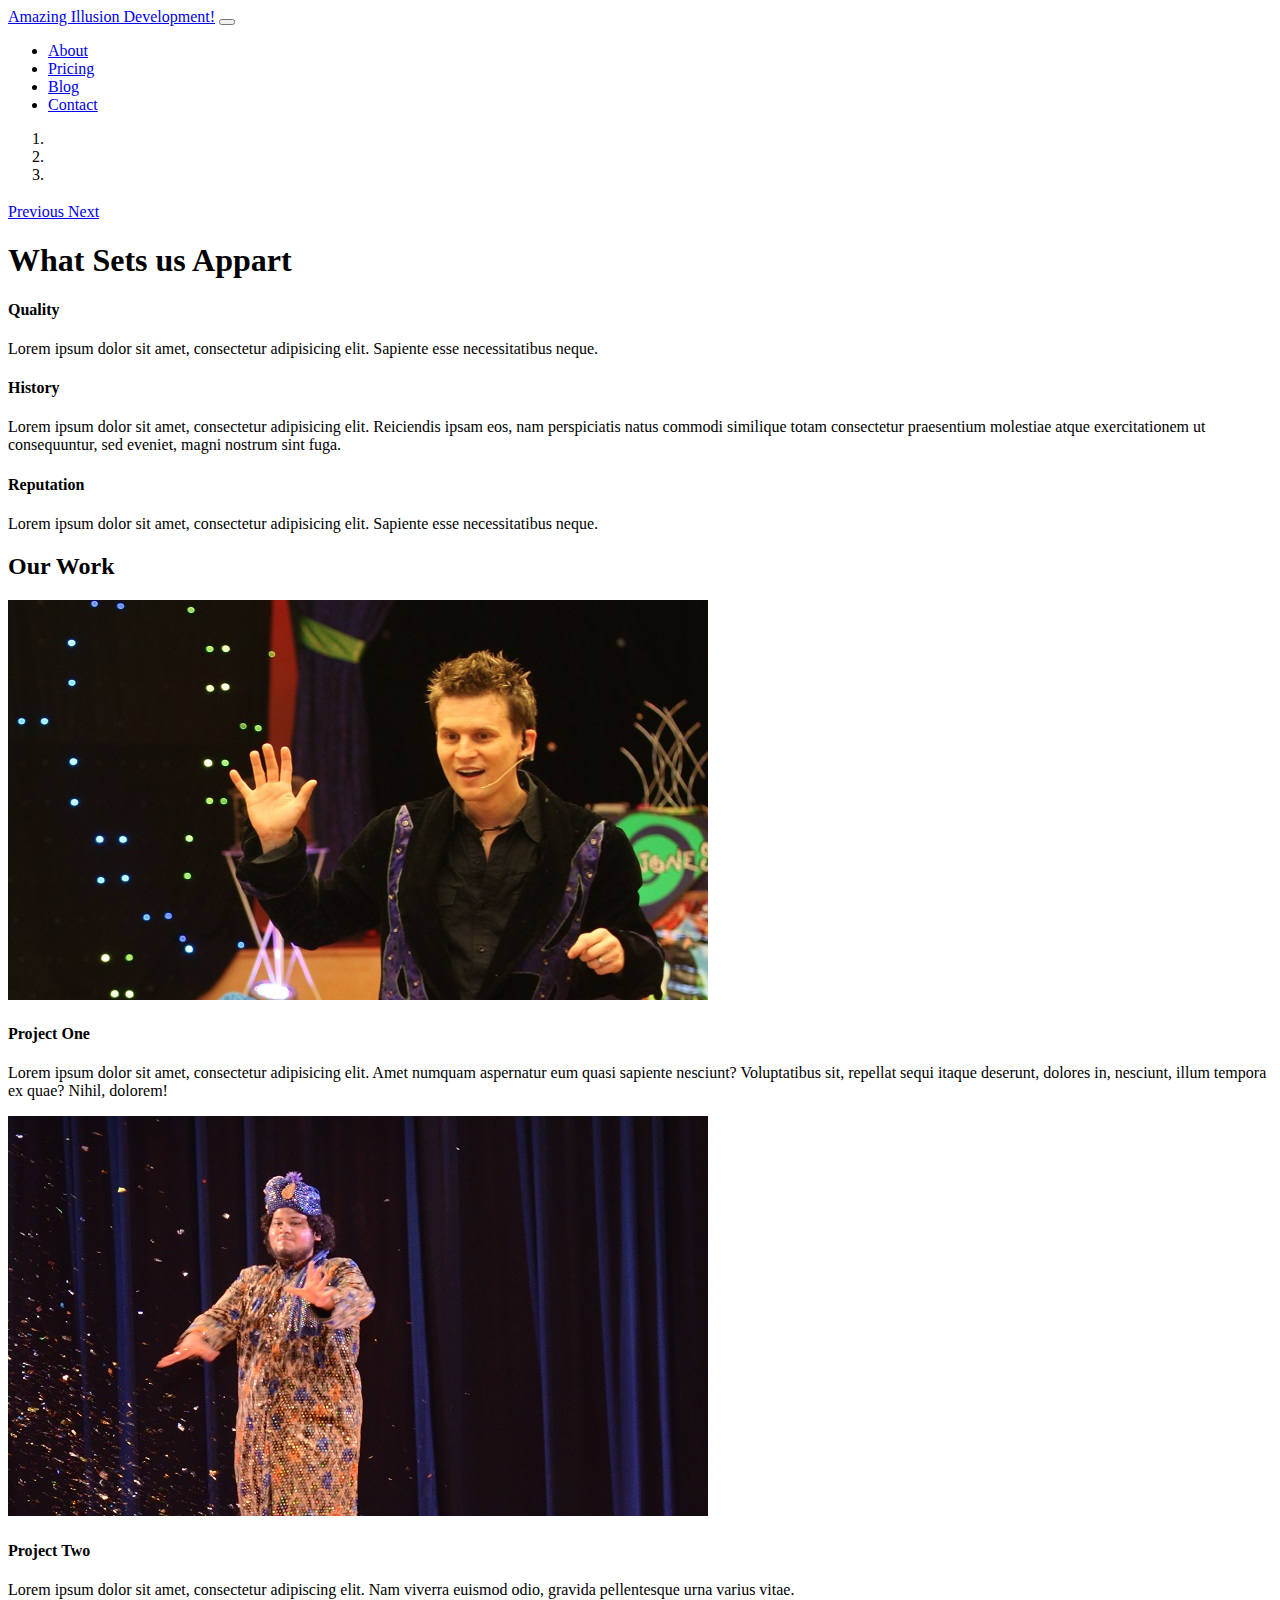
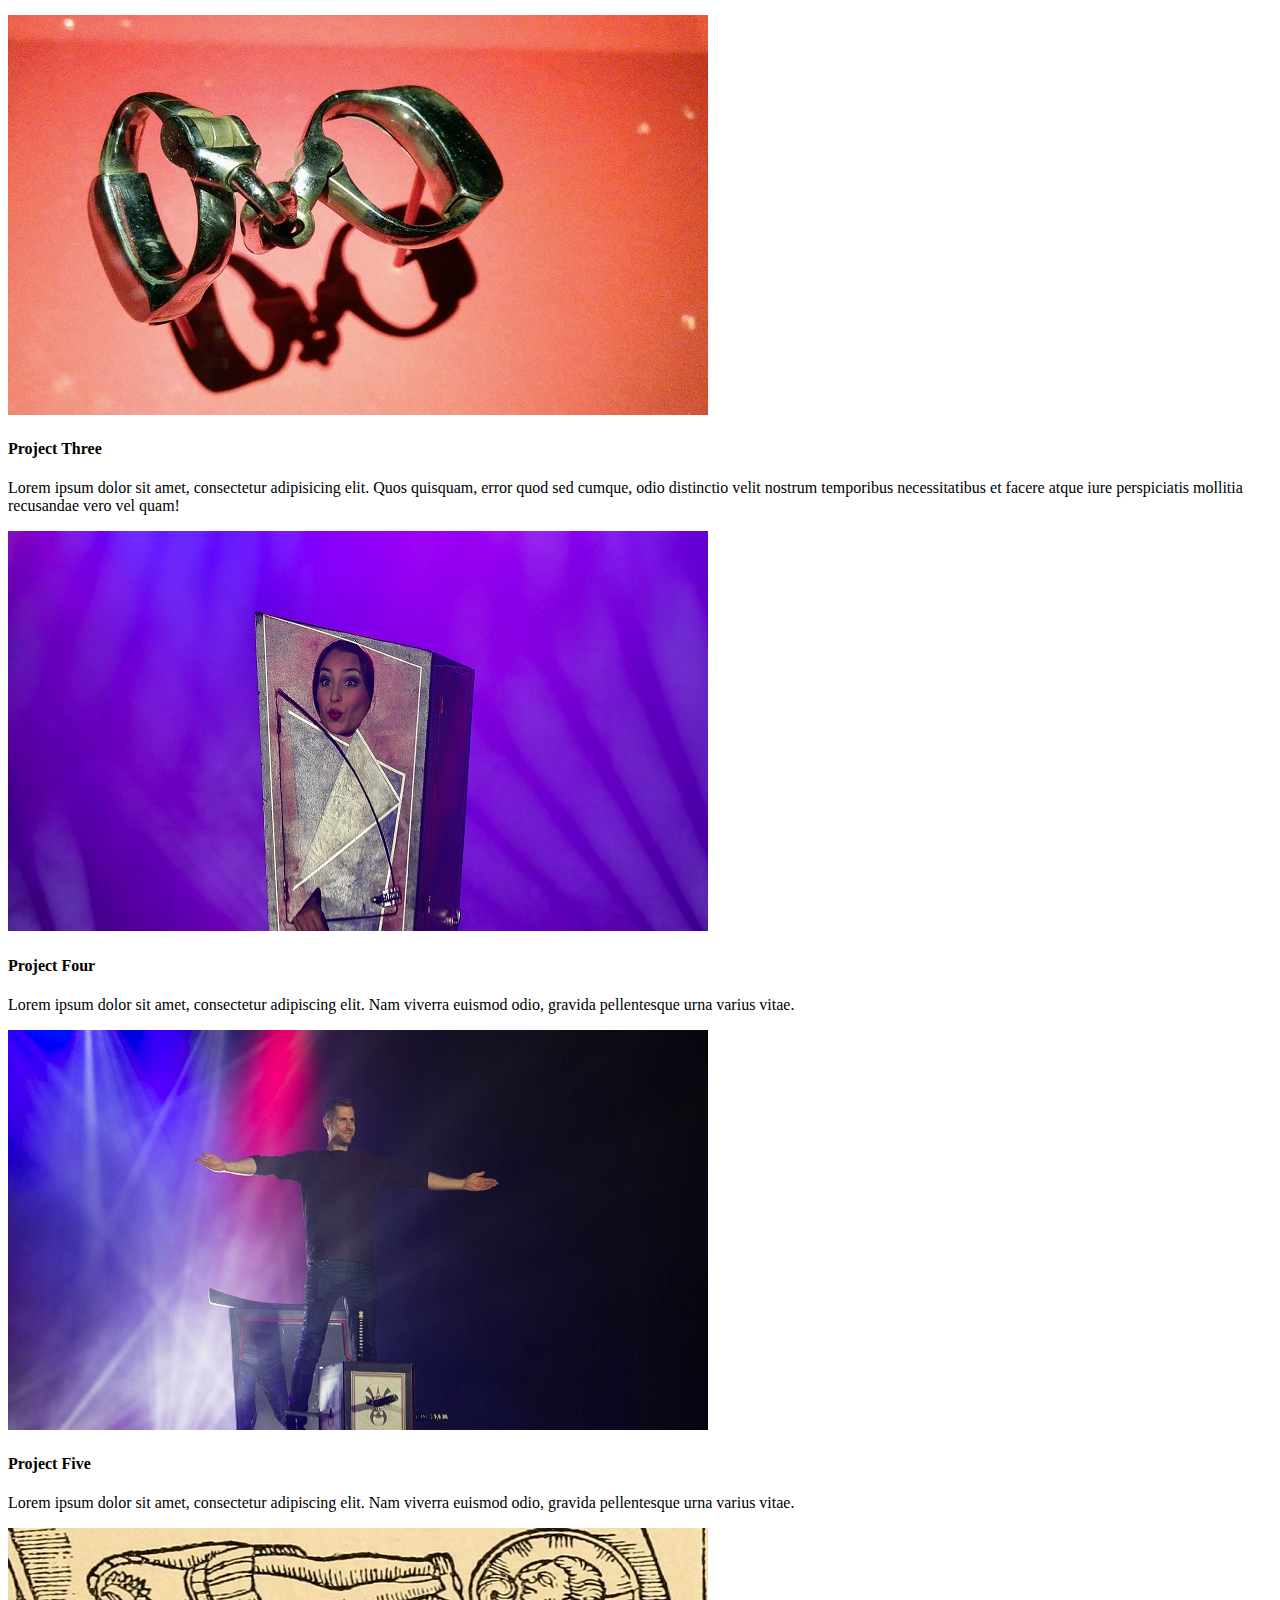
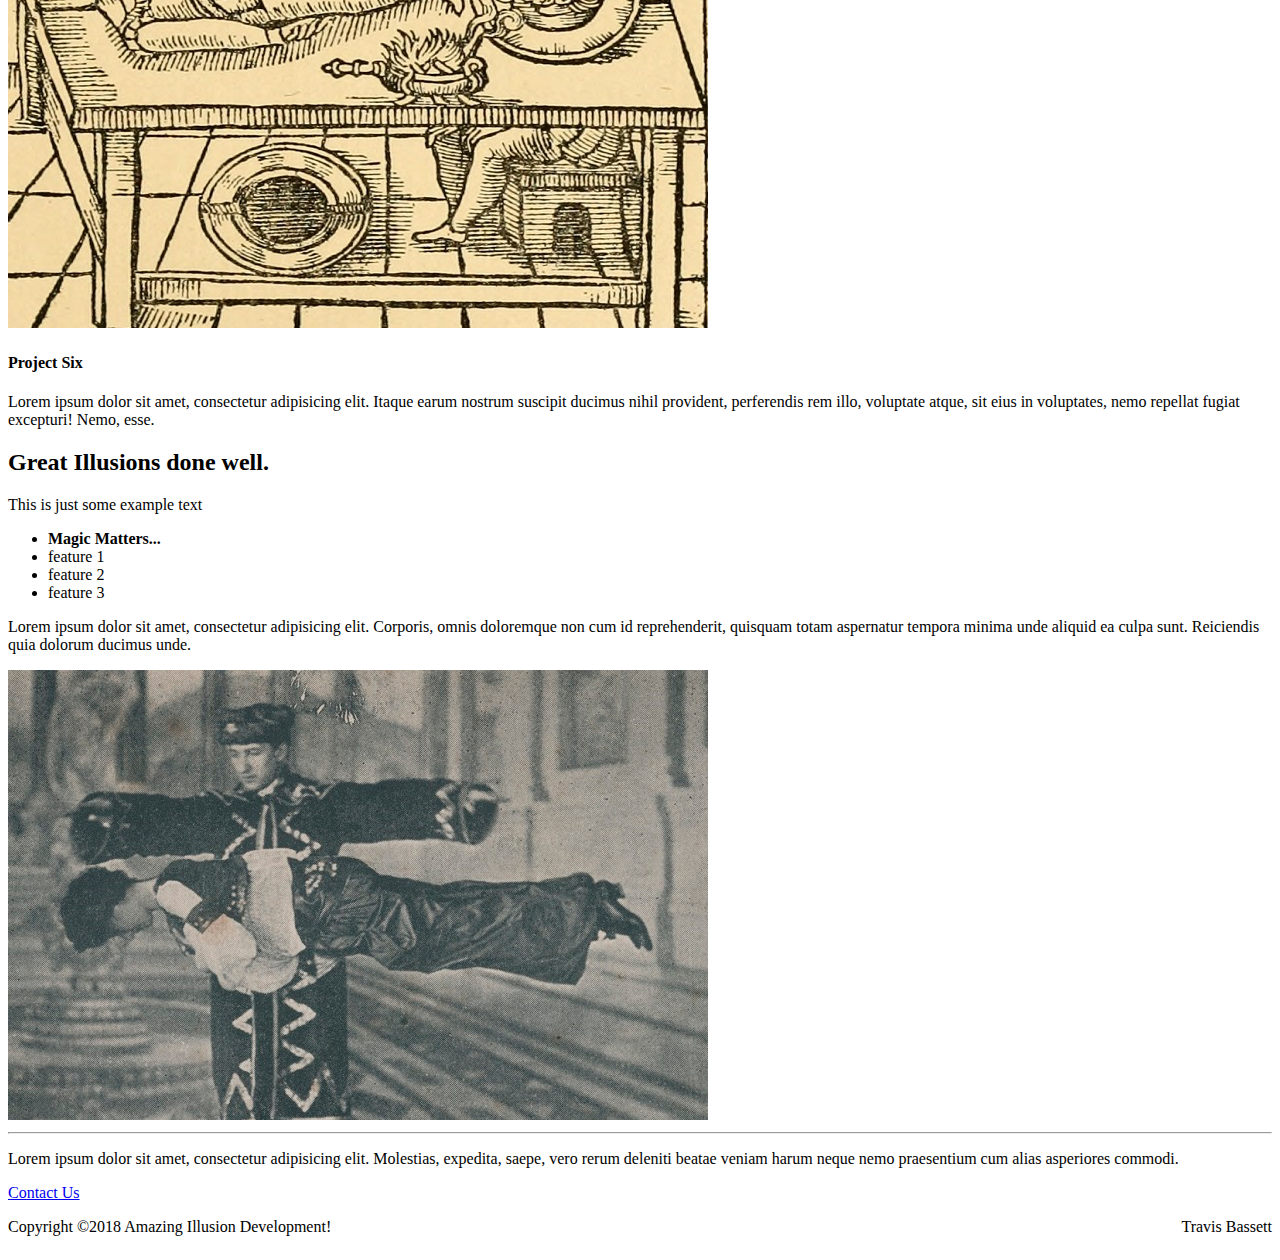
==== index.html @ fc73612c "corrected header name in about, building services.html" ====
<!DOCTYPE html>
<html lang="en">

<head>

  <meta charset="utf-8">
  <meta http-equiv="X-UA-Compatible" content="IE=edge">
  
  <meta name="viewport" content= "width=device-width, initial-scale=1, shrink-to-fit=no>

  <meta name="description" content="Amazing Illusion Development!">
  <meta name="author" content="Travis Bassett">

  <title>Amazing Illusion Development!</title>

<link rel="shortcut icon" href="favicon.ico" type="image/x-icon">
<link rel="icon" href="favicon.ico" type="image/x-icon">

  <!-- Bootstrap core CSS -->
  <link href="vendor/bootstrap/css/bootstrap.min.css" rel="stylesheet">

  <!-- Custom styles for this template -->
  <link href="css/modern-business.css" rel="stylesheet">
  <link href="css/style.css" rel="stylesheet">
</head>

<body>

  <!-- (1)Navigation -->
    
 <nav class="navbar fixed-top navbar-expand-lg navbar-dark bg-dark fixed-top">
      <div class="container">
        <a class="navbar-brand" href="index.html">Amazing Illusion Development!</a>
        <button class="navbar-toggler navbar-toggler-right" type="button" data-toggle="collapse" data-target="#navbarResponsive" aria-controls="navbarResponsive" aria-expanded="false" aria-label="Toggle navigation">
          <span class="navbar-toggler-icon"></span>
        </button>
        <div class="collapse navbar-collapse" id="navbarResponsive">
          <ul class="navbar-nav ml-auto">
            <li class="nav-item">
              <a class="nav-link" href="about.html">About</a>
            </li>
            <li class="nav-item">
              <a class="nav-link" href="services.html">Pricing</a>
            </li>
            <li class="nav-item">
              <a class="nav-link" href="blog-home-2.html">Blog</a>
            </li>
            <li class="nav-item">
              <a class="nav-link" href="contact.html">Contact</a>
            </li>
          </ul>
        </div>
      </div>
    </nav>

<!--end nav-->

  <header>
    <div id="carouselExampleIndicators" class="carousel slide" data-ride="carousel">
      <ol class="carousel-indicators">
        <li data-target="#carouselExampleIndicators" data-slide-to="0" class="active"></li>
        <li data-target="#carouselExampleIndicators" data-slide-to="1"></li>
        <li data-target="#carouselExampleIndicators" data-slide-to="2"></li>
      </ol>

      <!-- Wrapper for slides -->

      <div class="carousel-inner" role="listbox">
        <!-- Slide One -->
        <div class="carousel-item active" style="background-image: url('images/AdjustedFiles/homepage/carousel1.jpg')">
          <div class="carousel-caption d-none d-md-block">
            <h3></h3>
            <p></p>
          </div>
        </div>
        <!-- Slide Two -->
        <div class="carousel-item" style="background-image: url('images/AdjustedFiles/homepage/carousel2.jpg')">
          <div class="carousel-caption d-none d-md-block">
            <h3></h3>
            <p></p>
          </div>
        </div>
        <!-- Slide Three -->
        <div class="carousel-item" style="background-image: url('images/AdjustedFiles/homepage/carousel3.jpg')">
          <div class="carousel-caption d-none d-md-block">
            <h3></h3>
            <p></p>
          </div>
        </div>
      </div>
      <a class="carousel-control-prev" href="#carouselExampleIndicators" role="button" data-slide="prev">
        <span class="carousel-control-prev-icon" aria-hidden="true"></span>
        <span class="sr-only">Previous</span>
      </a>
      <a class="carousel-control-next" href="#carouselExampleIndicators" role="button" data-slide="next">
        <span class="carousel-control-next-icon" aria-hidden="true"></span>
        <span class="sr-only">Next</span>
      </a>
    </div>
  </header>

  <!-- Page Content -->
  <div class="container">
    <h1 class="my-4">What Sets us Appart</h1>

    <!-- Marketing Icons Section -->
    <div class="row">
      <div class="col-lg-4 mb-4">
        <div class="card h-100">
          <h4 class="card-header">Quality</h4>
          <div class="card-body">
            <p class="card-text">Lorem ipsum dolor sit amet, consectetur adipisicing elit. Sapiente esse necessitatibus neque.</p>
          </div>
        </div>
      </div>
      <div class="col-lg-4 mb-4">
        <div class="card h-100">
          <h4 class="card-header">History</h4>
          <div class="card-body">
            <p class="card-text">Lorem ipsum dolor sit amet, consectetur adipisicing elit. Reiciendis ipsam eos, nam perspiciatis natus commodi
              similique totam consectetur praesentium molestiae atque exercitationem ut consequuntur, sed eveniet, magni
              nostrum sint fuga.</p>
          </div>
        </div>
      </div>
      <div class="col-lg-4 mb-4">
        <div class="card h-100">
          <h4 class="card-header">Reputation</h4>
          <div class="card-body">
            <p class="card-text">Lorem ipsum dolor sit amet, consectetur adipisicing elit. Sapiente esse necessitatibus neque.</p>
          </div>
        </div>
      </div>
    </div>
    <!-- /.row -->


    <!-- Portfolio Section -->

    <h2>Our Work</h2>

    <div class="row">
      <div class="portfolio-item col-sm-6 col-md-4">
        <div class="card h-100">
          <a href="#">
            <img class="card-img-top" src="images/AdjustedFiles/homepage/p1.jpg" alt="">
          </a>
          <div class="card-body">
            <h4 class="card-title">
              <p>Project One</p>
            </h4>
            <p class="card-text">Lorem ipsum dolor sit amet, consectetur adipisicing elit. Amet numquam aspernatur eum quasi sapiente nesciunt?
              Voluptatibus sit, repellat sequi itaque deserunt, dolores in, nesciunt, illum tempora ex quae? Nihil, dolorem!</p>
          </div>
        </div>
      </div>
      <div class="portfolio-item col-sm-6 col-md-4">
        <div class="card h-100">
          <a href="#">
            <img class="card-img-top" src="images/AdjustedFiles/homepage/p2.jpg" alt="">
          </a>
          <div class="card-body">
            <h4 class="card-title">
              <p>Project Two</p>
            </h4>
            <p class="card-text">Lorem ipsum dolor sit amet, consectetur adipiscing elit. Nam viverra euismod odio, gravida pellentesque urna
              varius vitae.</p>
          </div>
        </div>
      </div>
      <div class="portfolio-item col-sm-6 col-md-4">
        <div class="card h-100">
          <a href="#">
            <img class="card-img-top" src="images/AdjustedFiles/homepage/p3.jpg" alt="">
          </a>
          <div class="card-body">
            <h4 class="card-title">
              <p>Project Three</p>
            </h4>
            <p class="card-text">Lorem ipsum dolor sit amet, consectetur adipisicing elit. Quos quisquam, error quod sed cumque, odio distinctio
              velit nostrum temporibus necessitatibus et facere atque iure perspiciatis mollitia recusandae vero vel quam!</p>
          </div>
        </div>
      </div>
      <div class="portfolio-item col-sm-6 col-md-4">
        <div class="card h-100">
          <a href="#">
            <img class="card-img-top" src="images/AdjustedFiles/homepage/p4.jpg" alt="">
          </a>
          <div class="card-body">
            <h4 class="card-title">
              <p>Project Four</p>
            </h4>
            <p class="card-text">Lorem ipsum dolor sit amet, consectetur adipiscing elit. Nam viverra euismod odio, gravida pellentesque urna
              varius vitae.</p>
          </div>
        </div>
      </div>
      <div class="portfolio-item col-sm-6 col-md-4">
        <div class="card h-100">
          <a href="#">
            <img class="card-img-top" src="images/AdjustedFiles/homepage/p5.jpg" alt="">
          </a>
          <div class="card-body">
            <h4 class="card-title">
              <p>Project Five</p>
            </h4>
            <p class="card-text">Lorem ipsum dolor sit amet, consectetur adipiscing elit. Nam viverra euismod odio, gravida pellentesque urna
              varius vitae.</p>
          </div>
        </div>
      </div>
      <div class="portfolio-item col-sm-6 col-md-4">
        <div class="card h-100">
          <a href="#">
            <img class="card-img-top" src="images/AdjustedFiles/homepage/p6.jpg" alt="">
          </a>
          <div class="card-body">
            <h4 class="card-title">
              <p>Project Six</p>
            </h4>
            <p class="card-text">Lorem ipsum dolor sit amet, consectetur adipisicing elit. Itaque earum nostrum suscipit ducimus nihil provident,
              perferendis rem illo, voluptate atque, sit eius in voluptates, nemo repellat fugiat excepturi! Nemo, esse.</p>
          </div>
        </div>
      </div>
    </div>
    <!-- /.row -->

    <!-- Features Section -->
    <div class="row">
      <div class="col-lg-6">
        <h2>Great Illusions done well.</h2>
        <p>This is just some example text</p>
        <ul>
          <li>
            <strong>Magic Matters...</strong>
          </li>
          <li>feature 1</li>
          <li>feature 2</li>
          <li>feature 3</li>
        </ul>
        <p>Lorem ipsum dolor sit amet, consectetur adipisicing elit. Corporis, omnis doloremque non cum id reprehenderit, quisquam
          totam aspernatur tempora minima unde aliquid ea culpa sunt. Reiciendis quia dolorum ducimus unde.
        </p>
      </div>
      <div class="col-lg-6">
        <img class="img-fluid rounded" src="images/AdjustedFiles/homepage/finalpic.jpg" alt="">
      </div>
    </div>
    <!-- /.row -->

    <hr>

    <!-- Call to Action Section -->
    <div class="row mb-4">
      <div class="col-md-8">
        <p>Lorem ipsum dolor sit amet, consectetur adipisicing elit. Molestias, expedita, saepe, vero rerum deleniti beatae
          veniam harum neque nemo praesentium cum alias asperiores commodi.</p>
      </div>
      <div class="col-md-4">
        <a class="btn btn-lg btn-secondary btn-block" href="contact.html">Contact Us</a>
      </div>
    </div>

  </div>
  <!-- /.container -->

  <!-- Footer -->
  <footer class="py-5 bg-dark">
    <!-- (4)TODO Put the footer on every page.
    -->
    <div class="container">
        <div class="footer-flex">
      <p class="footer-item-flex text-white">Copyright &copy2018 Amazing Illusion Development!</p>
      <p class="footer-item-flex text-white">Travis Bassett</p>
        </div>
    </div>
    <!-- /.container -->
  </footer>

  <!-- Bootstrap core JavaScript -->
  <script src="vendor/jquery/jquery.min.js"></script>
  <script src="vendor/bootstrap/js/bootstrap.bundle.min.js"></script>

</body>

</html>
---- css/style.css ----
/* Site Styles Go Here */

.footer-flex{
    display:flex;
    flex-direction:row;
    justify-content: space-between;
}

.footer-item-flex{
    flex: 0 1 auto;
    
}
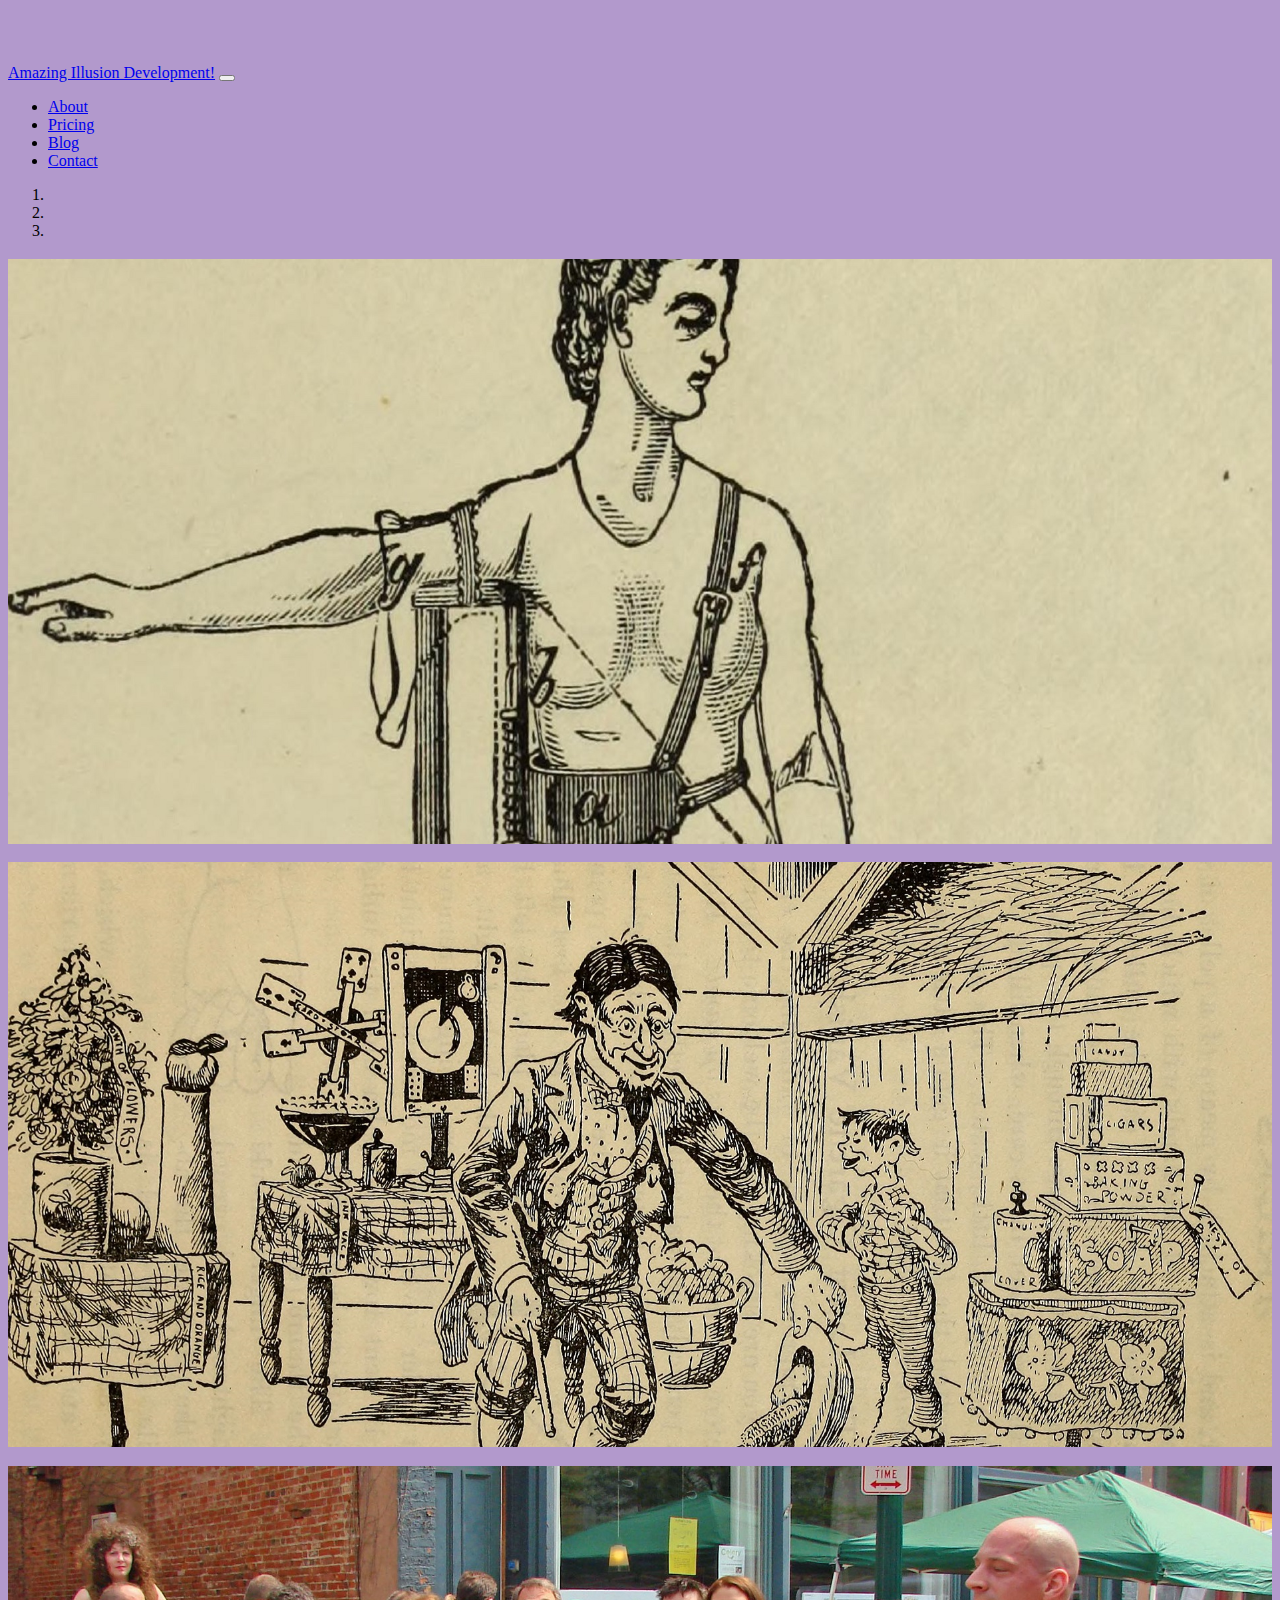
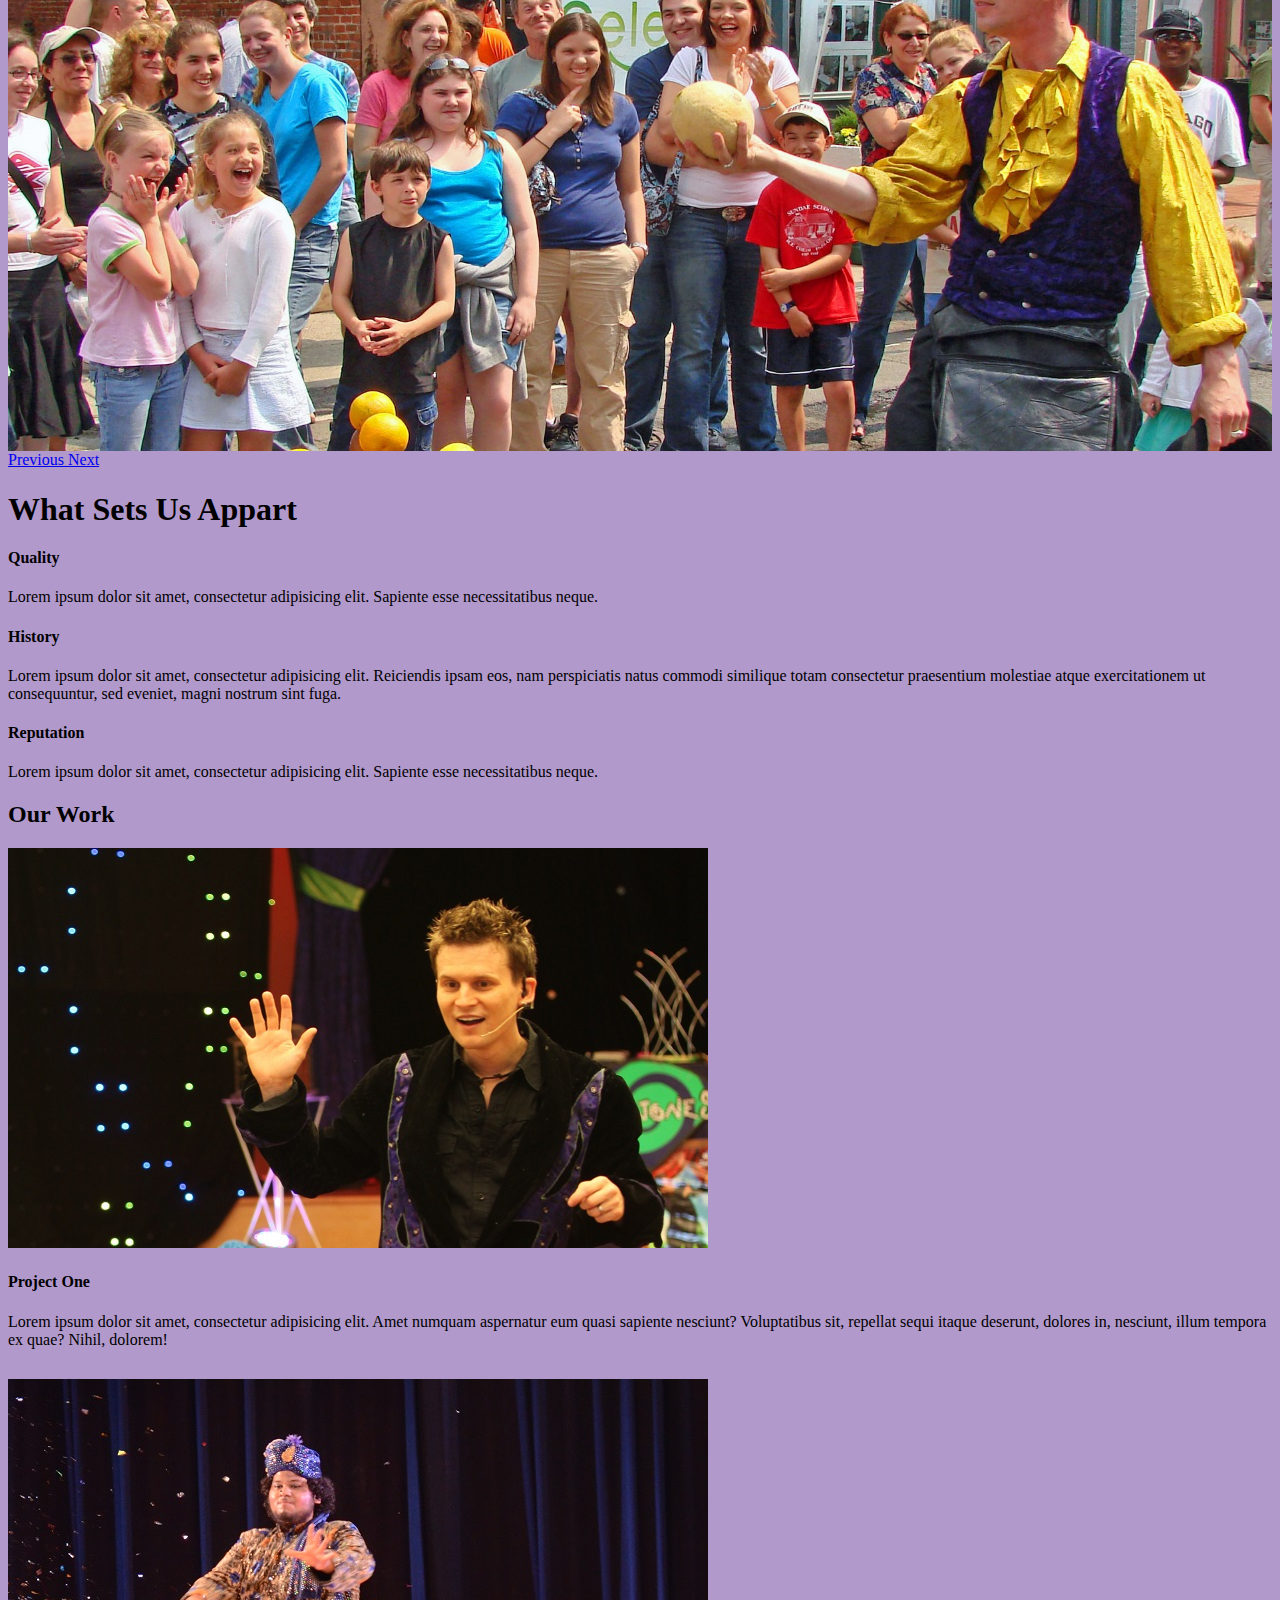
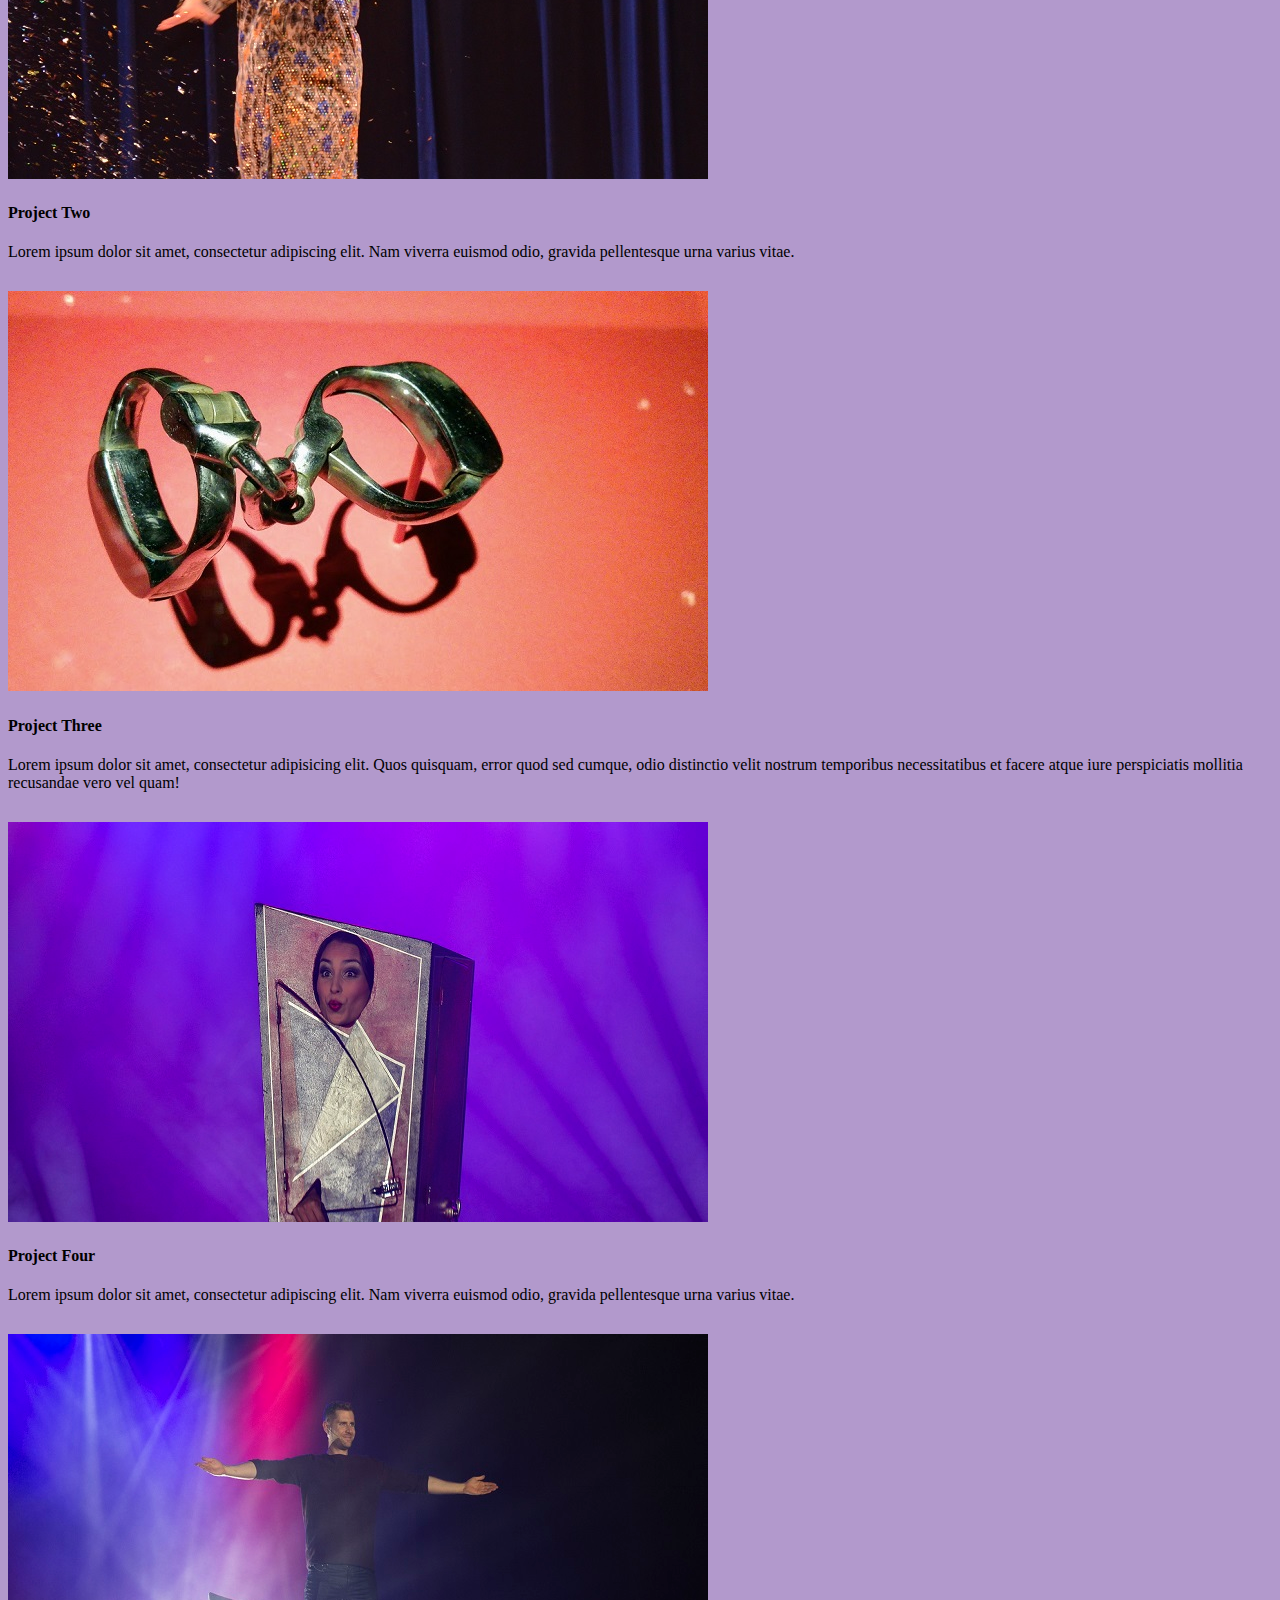
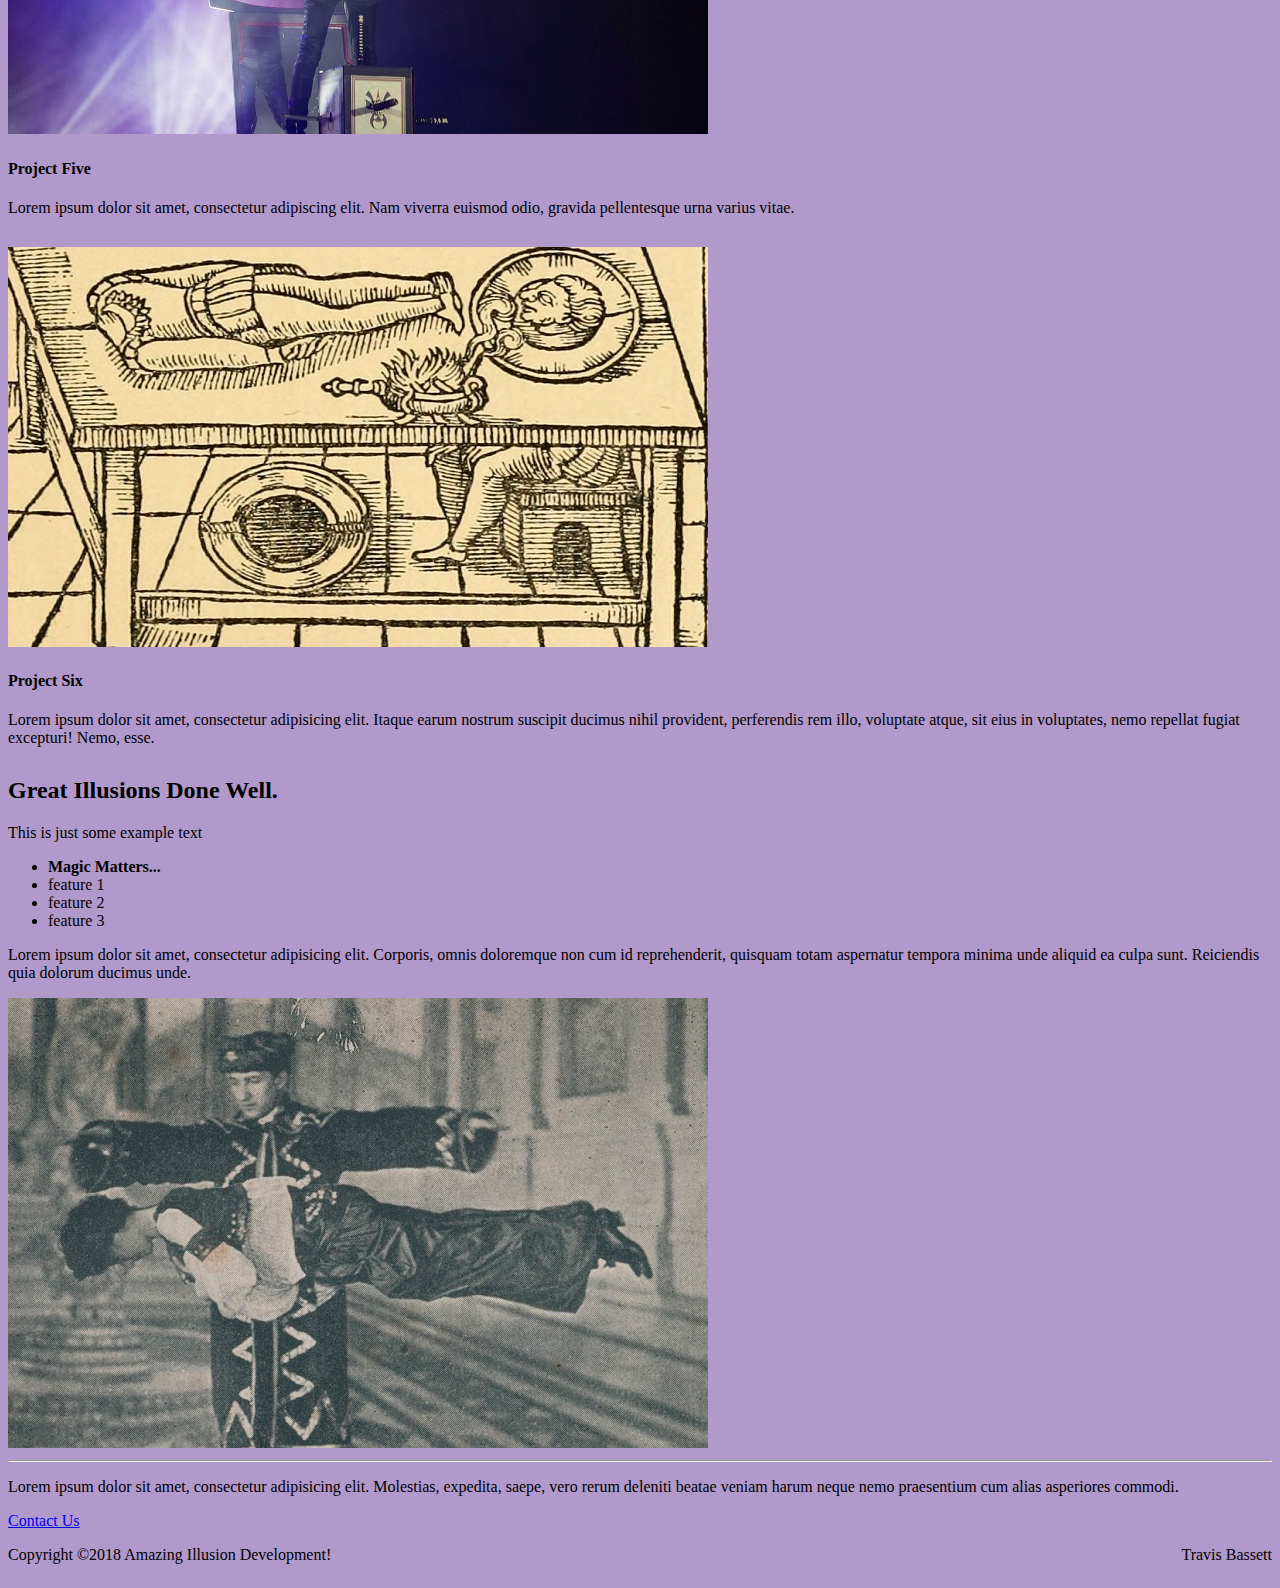
==== commit 6012a947: "cleaned up some text" ====
--- a/index.html
+++ b/index.html
@@ -101,7 +101,7 @@
 
   <!-- Page Content -->
   <div class="container">
-    <h1 class="my-4">What Sets us Appart</h1>
+    <h1 class="my-4">What Sets Us Appart</h1>
 
     <!-- Marketing Icons Section -->
     <div class="row">
@@ -230,7 +230,7 @@
     <!-- Features Section -->
     <div class="row">
       <div class="col-lg-6">
-        <h2>Great Illusions done well.</h2>
+        <h2>Great Illusions Done Well.</h2>
         <p>This is just some example text</p>
         <ul>
           <li>
--- a/css/modern-business.css
+++ b/css/modern-business.css
@@ -0,0 +1,29 @@
+/*!
+ * Start Bootstrap - Modern Business (https://startbootstrap.com/template-overviews/modern-business)
+ * Copyright 2013-2017 Start Bootstrap
+ * Licensed under MIT (https://github.com/BlackrockDigital/startbootstrap-logomodern-business-nav/blob/master/LICENSE)
+ */
+
+body {
+  padding-top: 54px;
+}
+
+@media (min-width: 992px) {
+  body {
+    padding-top: 56px;
+  }
+}
+
+.carousel-item {
+  height: 65vh;
+  min-height: 300px;
+  background: no-repeat center center scroll;
+  -webkit-background-size: cover;
+  -moz-background-size: cover;
+  -o-background-size: cover;
+  background-size: cover;
+}
+
+.portfolio-item {
+  margin-bottom: 30px;
+}--- a/css/style.css
+++ b/css/style.css
@@ -9,4 +9,8 @@
 .footer-item-flex{
     flex: 0 1 auto;
     
+}
+
+body{
+    background-color: rgba(178,153,204);
 }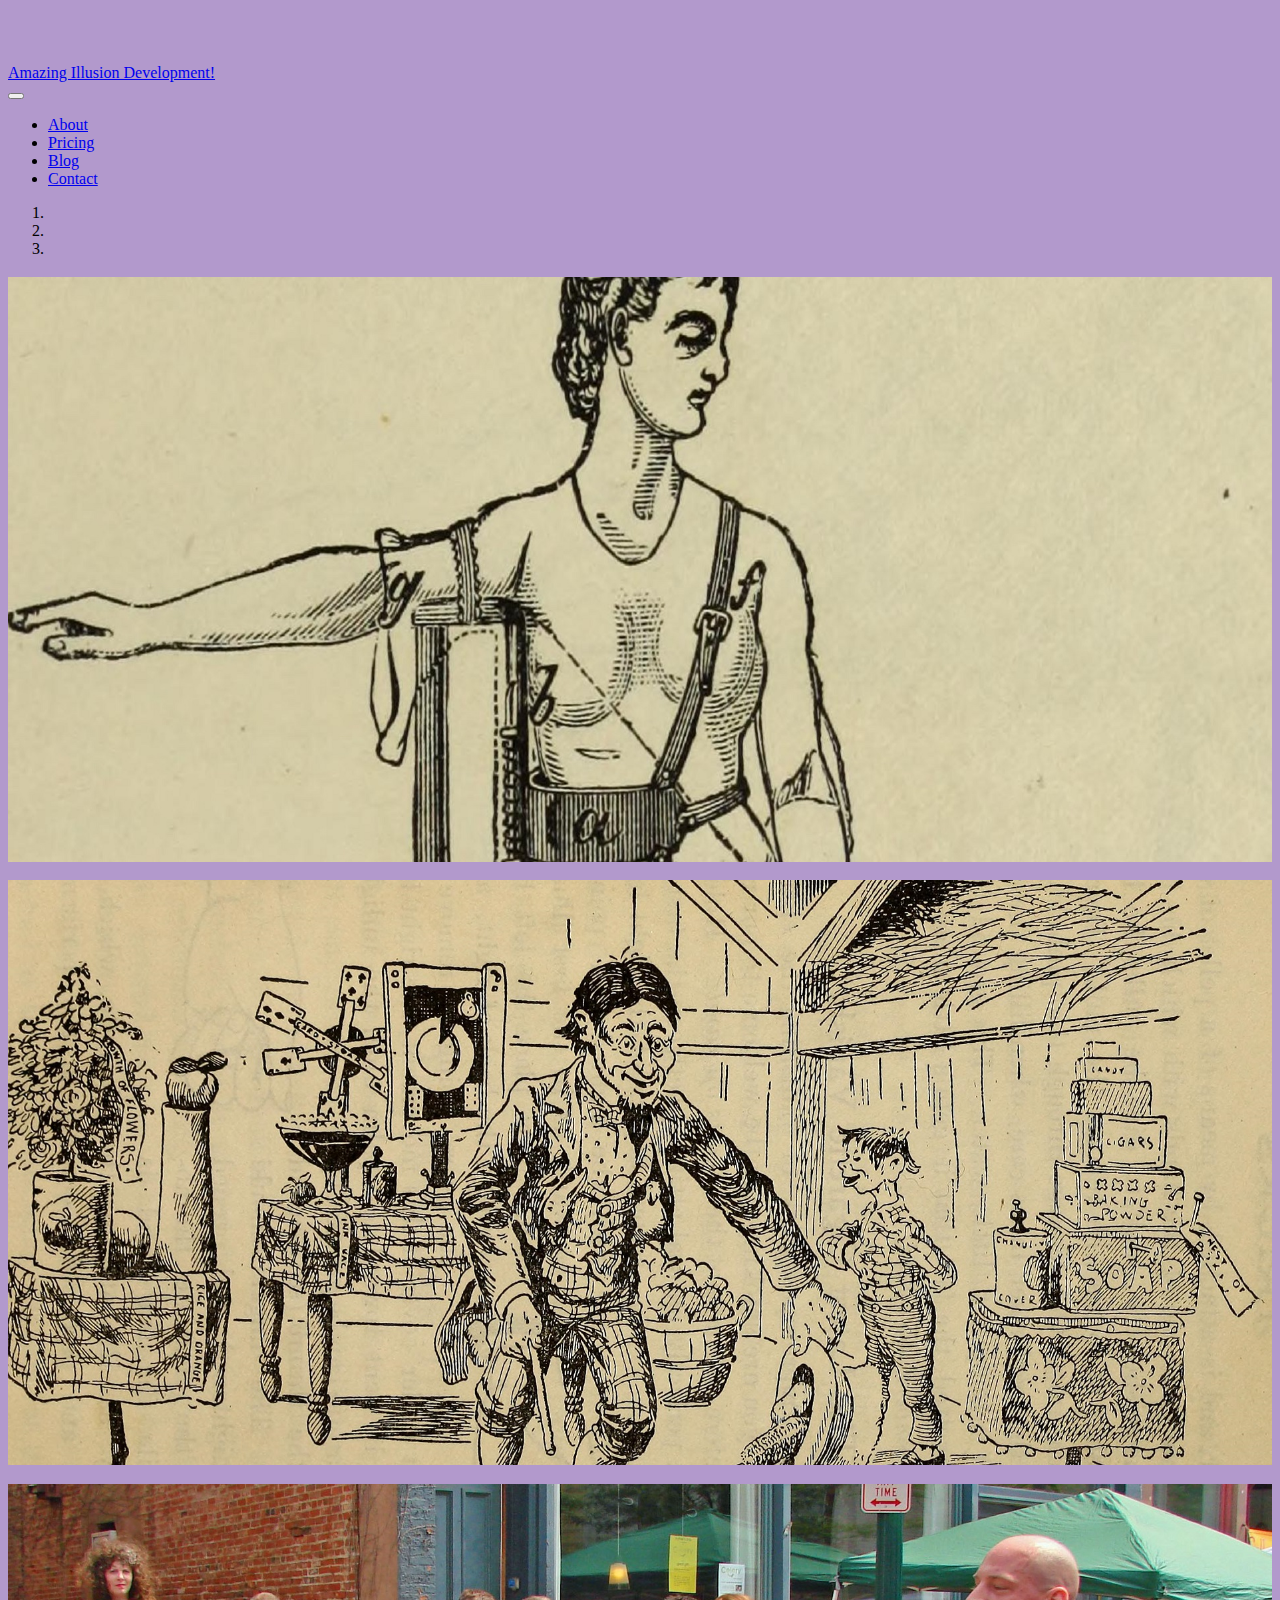
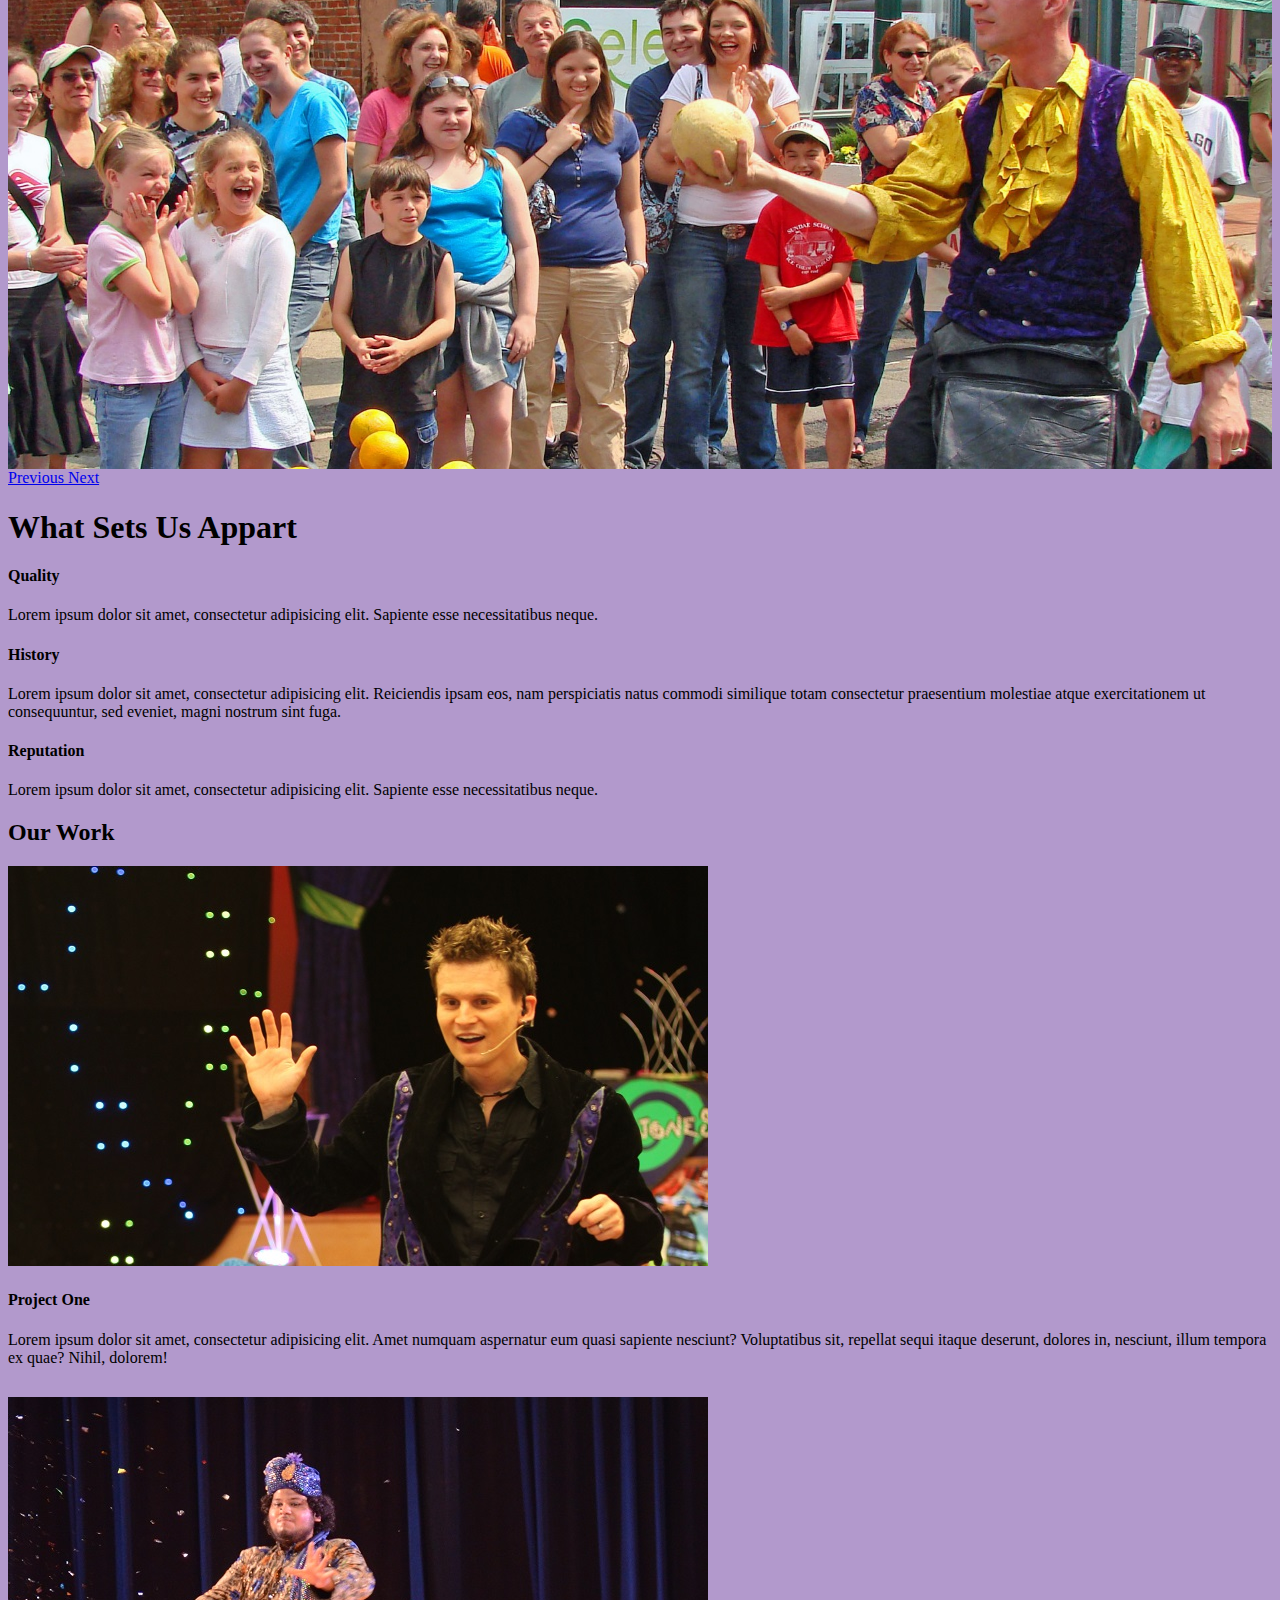
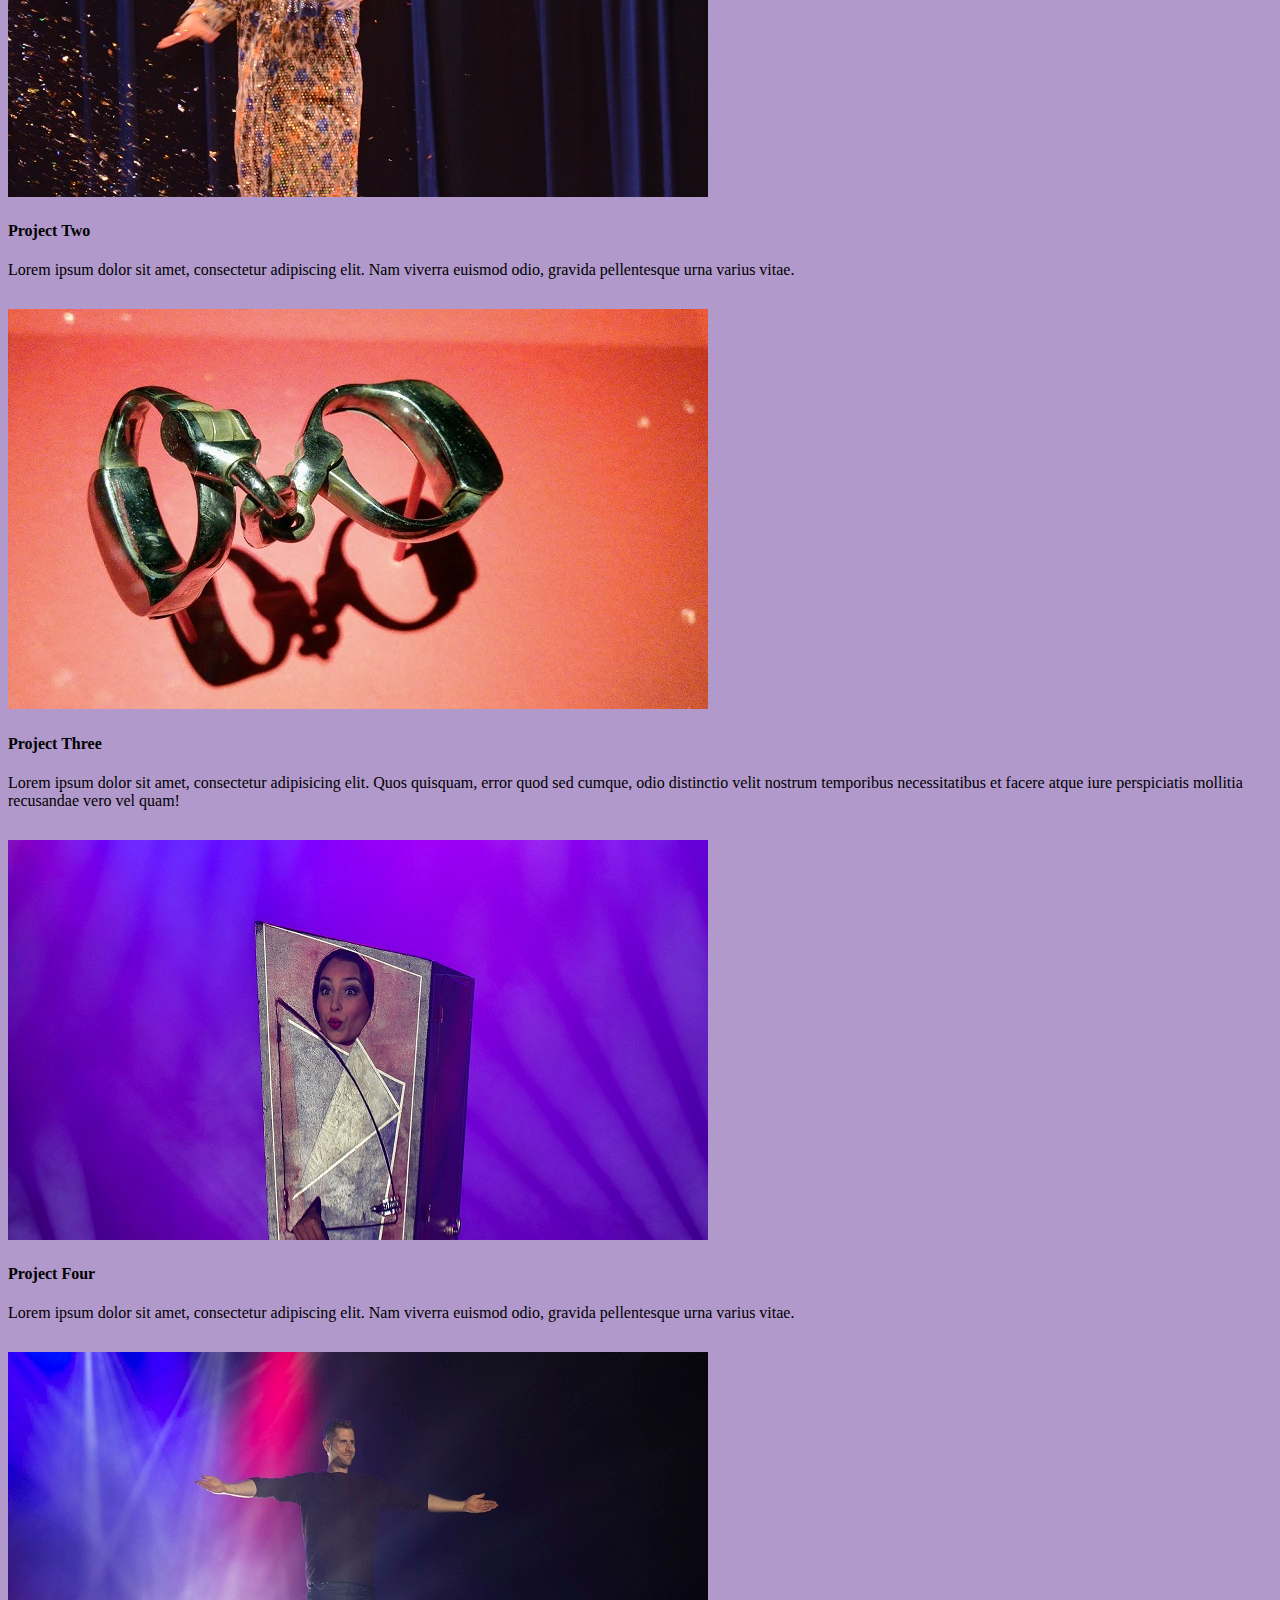
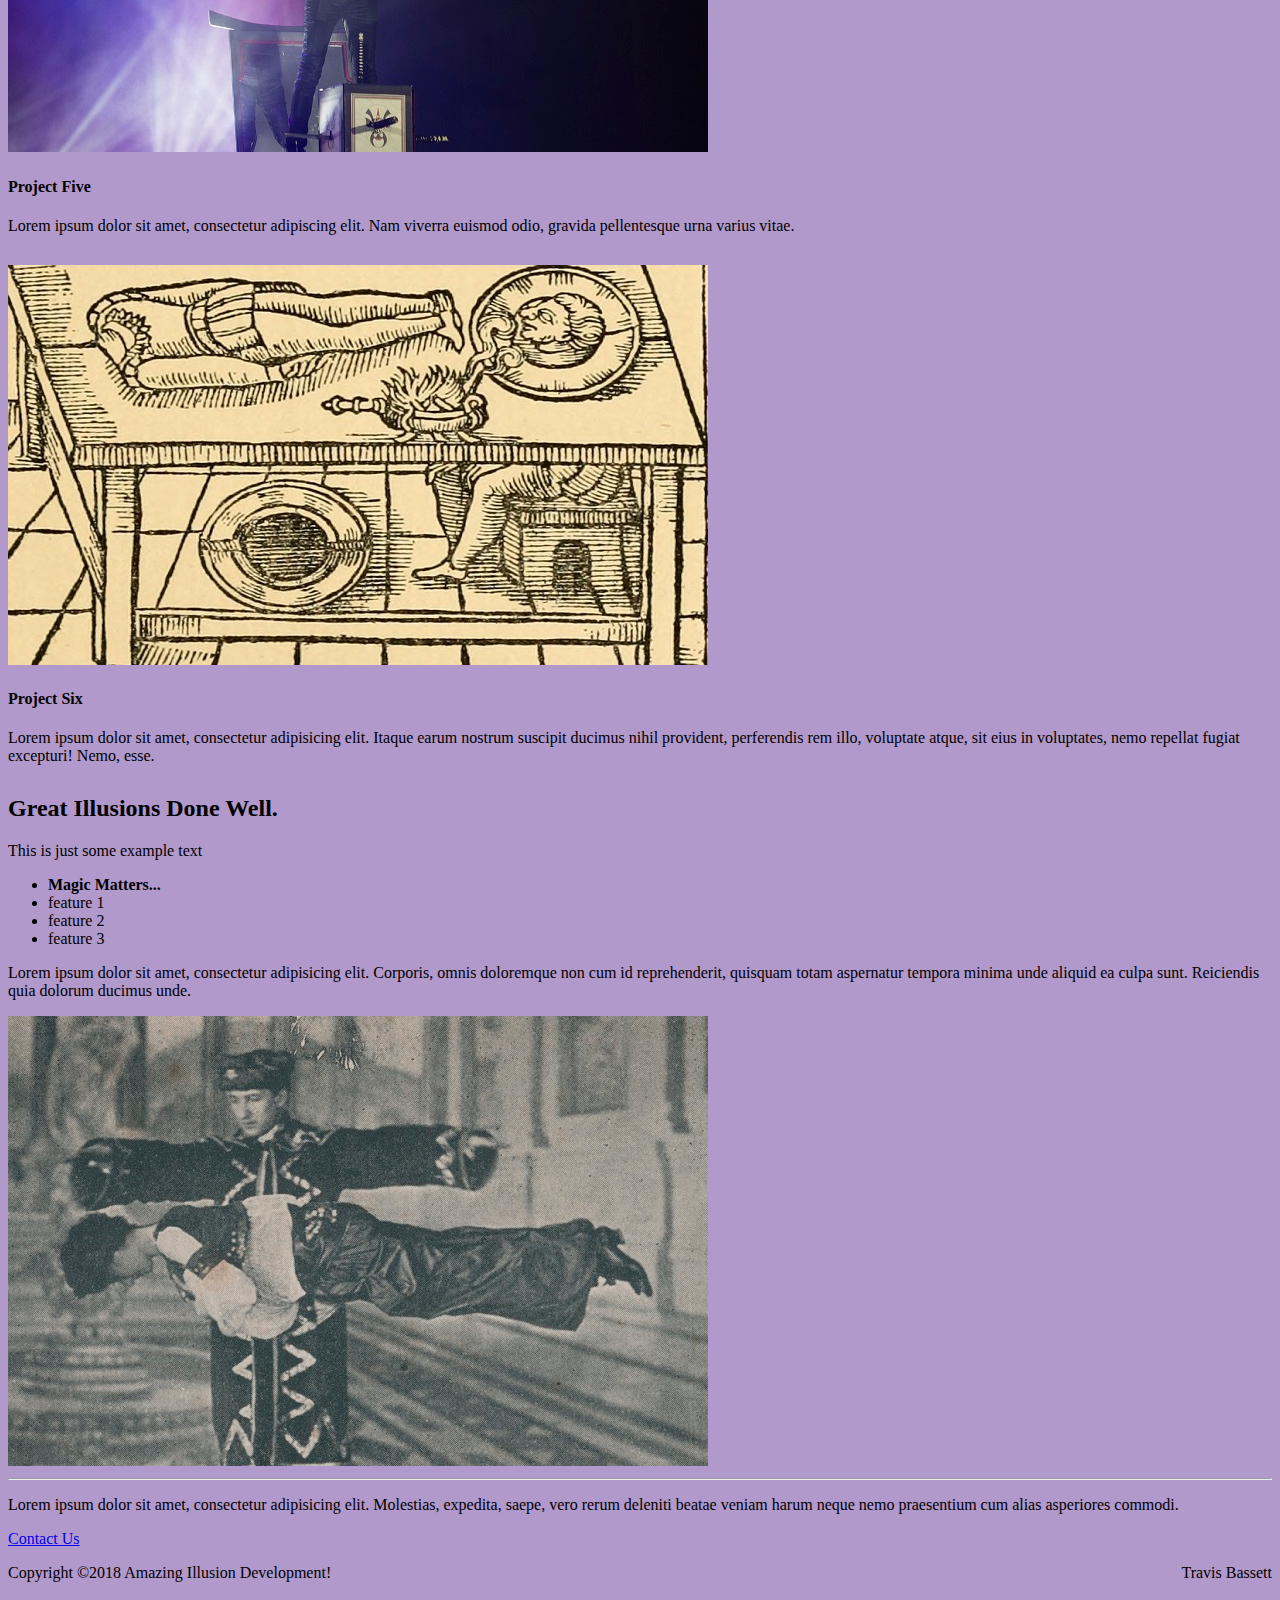
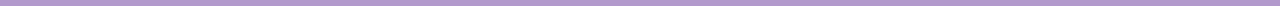
==== commit 5393b3e0: "got ::first-letter working on nav-bar brand name" ====
--- a/index.html
+++ b/index.html
@@ -30,7 +30,9 @@
     
  <nav class="navbar fixed-top navbar-expand-lg navbar-dark bg-dark fixed-top">
       <div class="container">
+        <div class = "fancy-letter">
         <a class="navbar-brand" href="index.html">Amazing Illusion Development!</a>
+        </div>
         <button class="navbar-toggler navbar-toggler-right" type="button" data-toggle="collapse" data-target="#navbarResponsive" aria-controls="navbarResponsive" aria-expanded="false" aria-label="Toggle navigation">
           <span class="navbar-toggler-icon"></span>
         </button>
--- a/css/modern-business.css
+++ b/css/modern-business.css
@@ -26,4 +26,5 @@
 
 .portfolio-item {
   margin-bottom: 30px;
-}+}
+
--- a/css/style.css
+++ b/css/style.css
@@ -13,4 +13,8 @@
 
 body{
     background-color: rgba(178,153,204);
+}
+
+.navbar .navbar-brand::first-letter{
+    font-weight: 900;
 }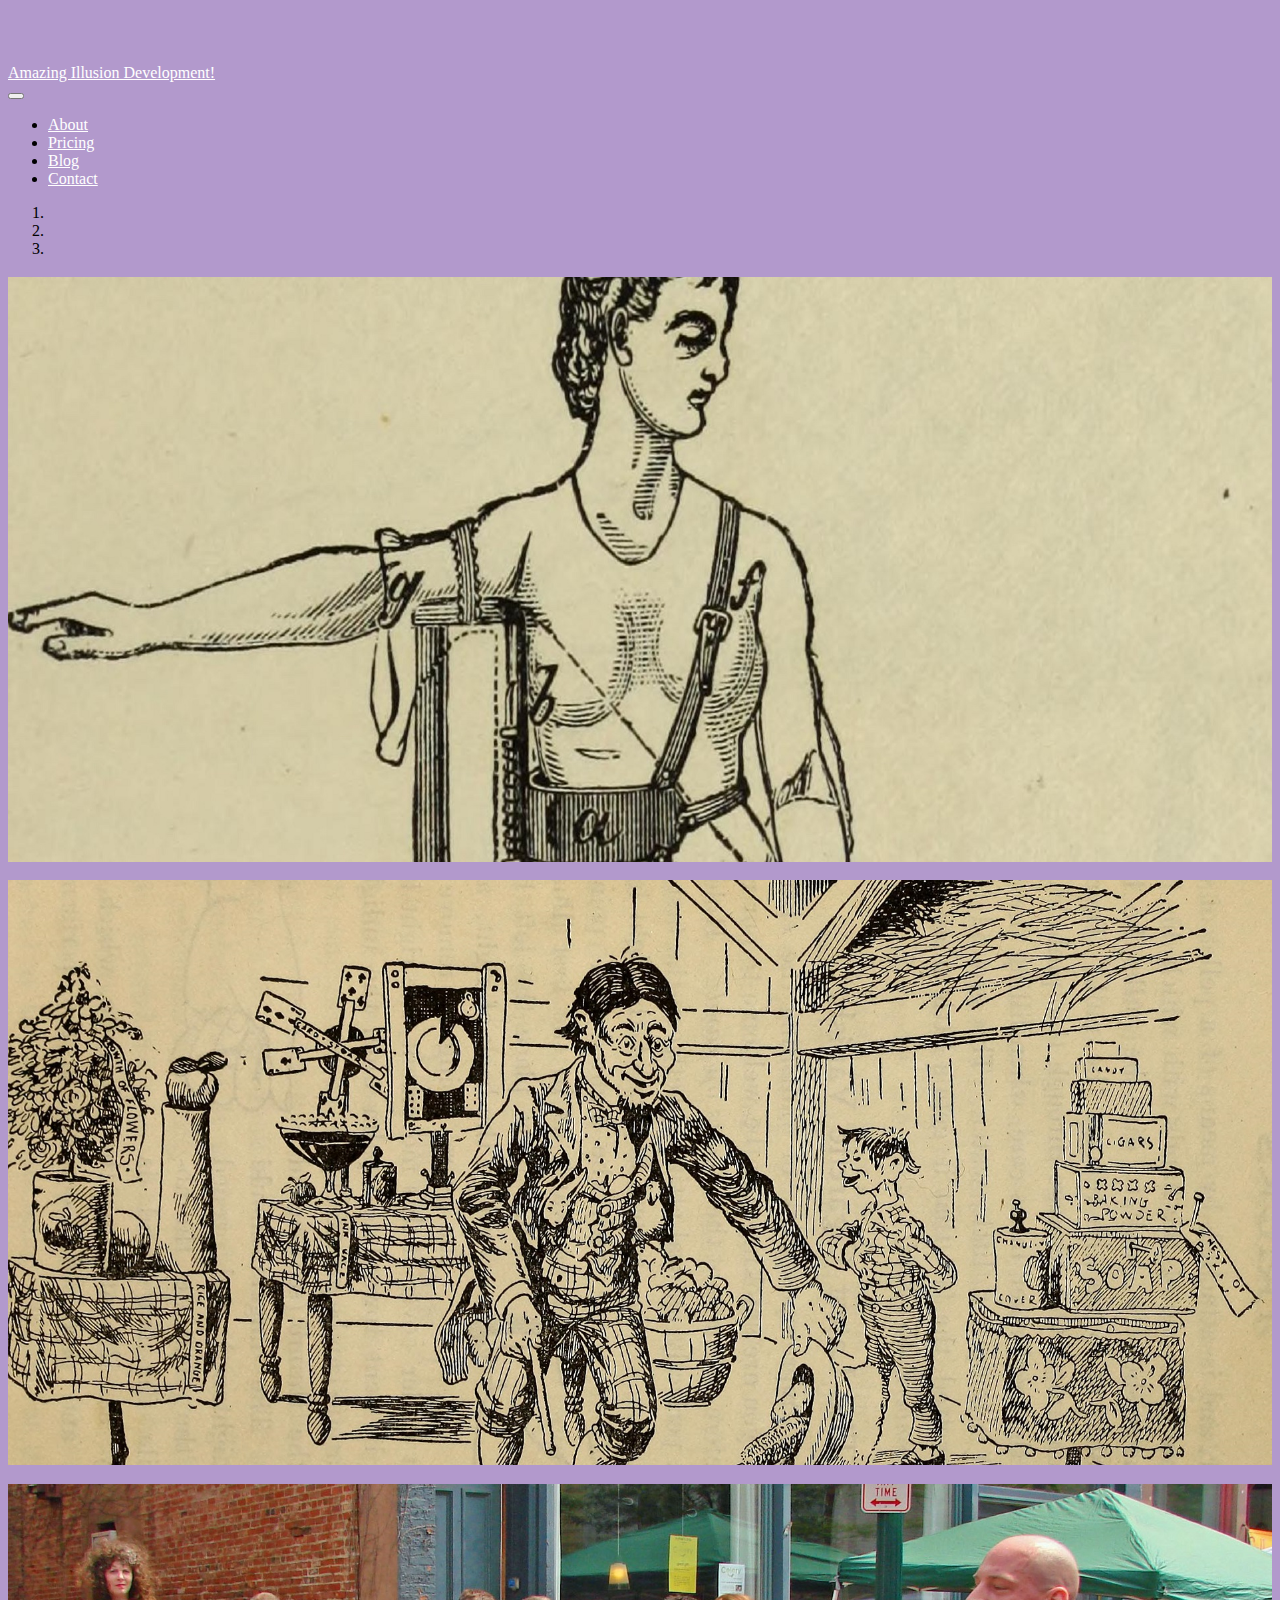
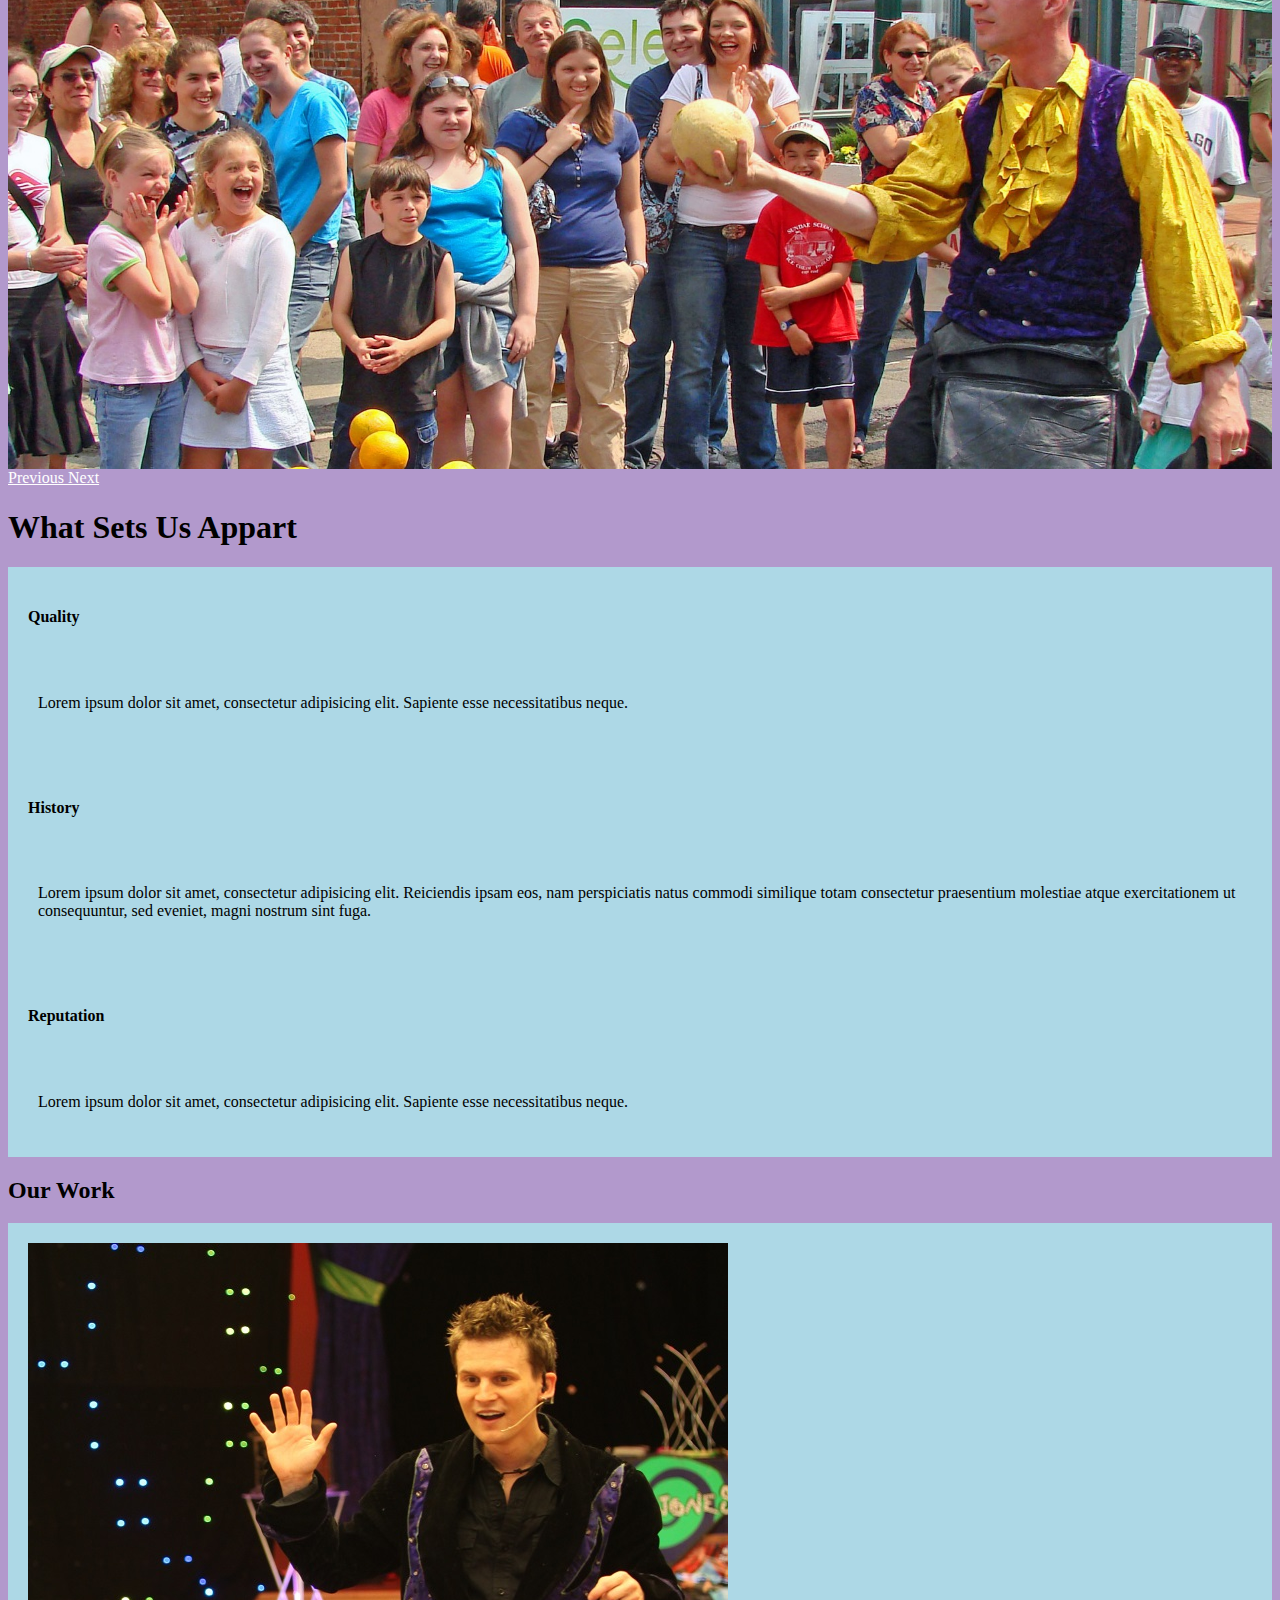
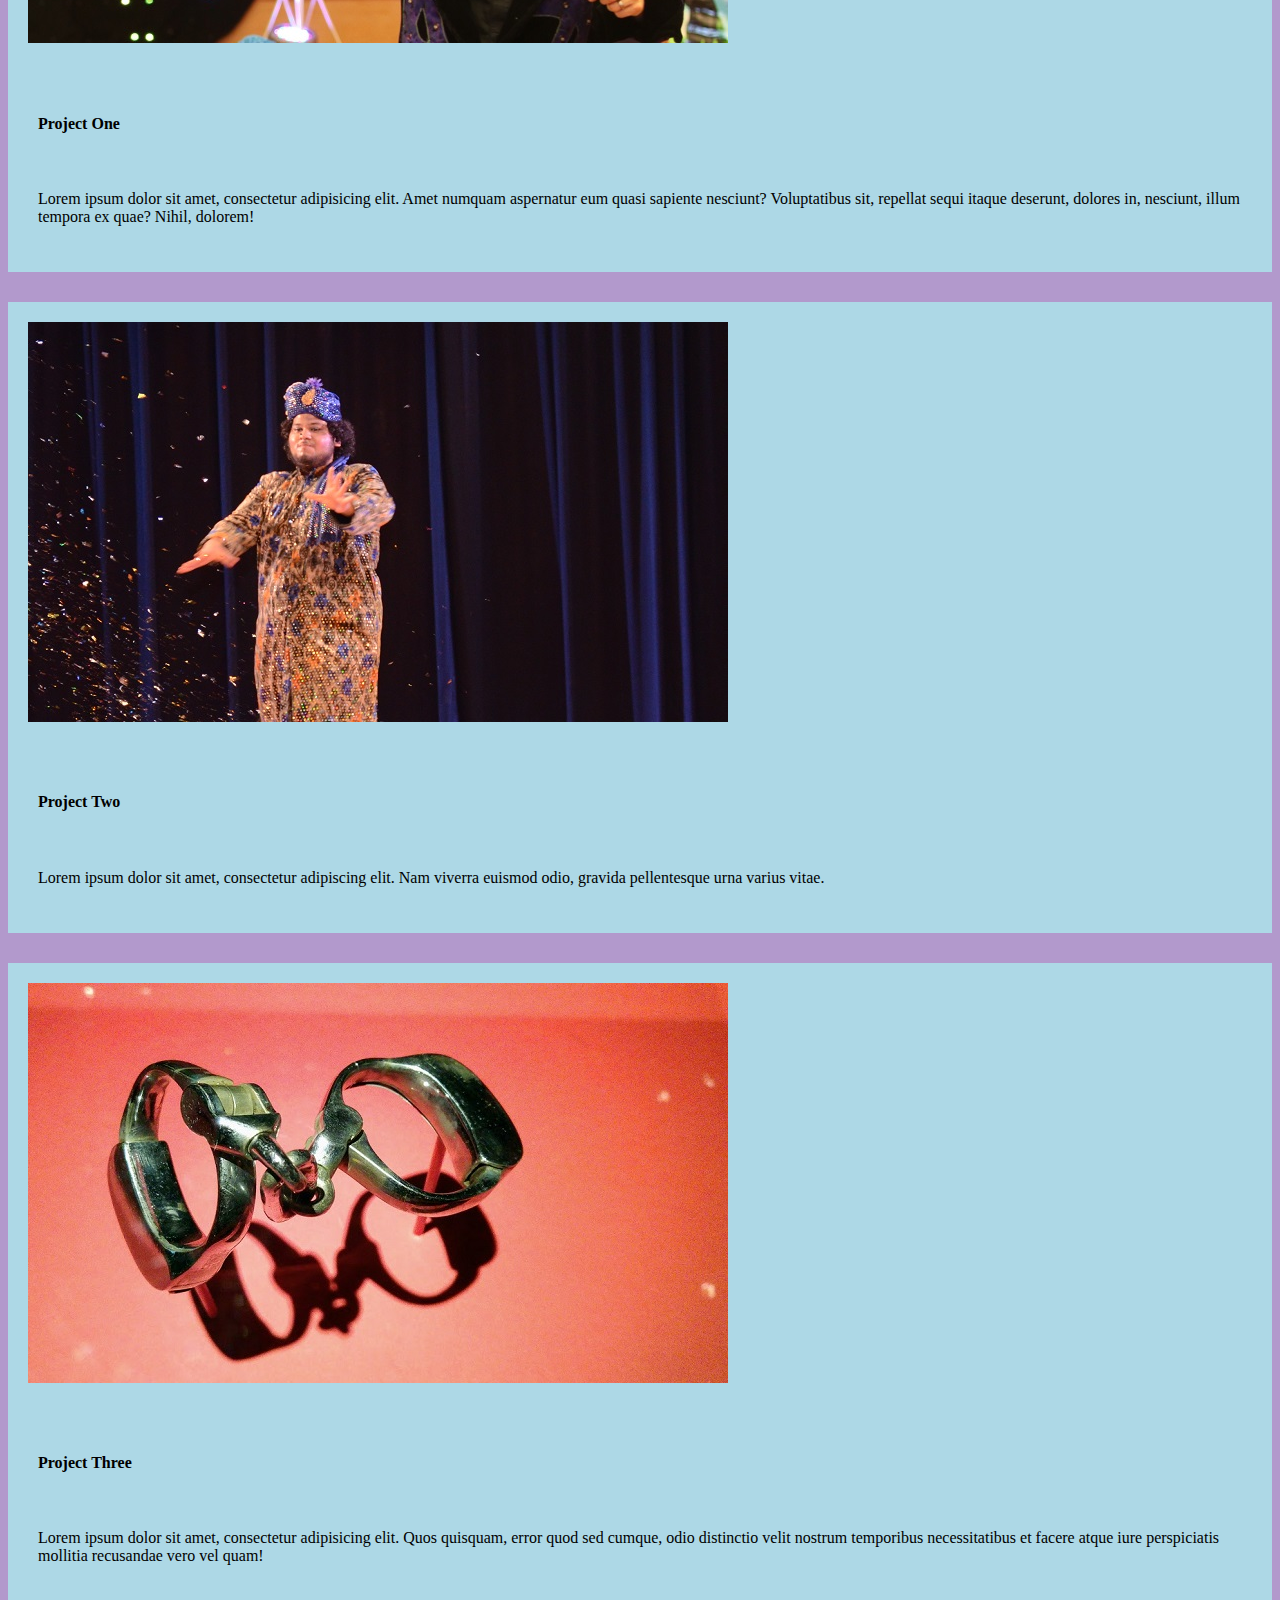
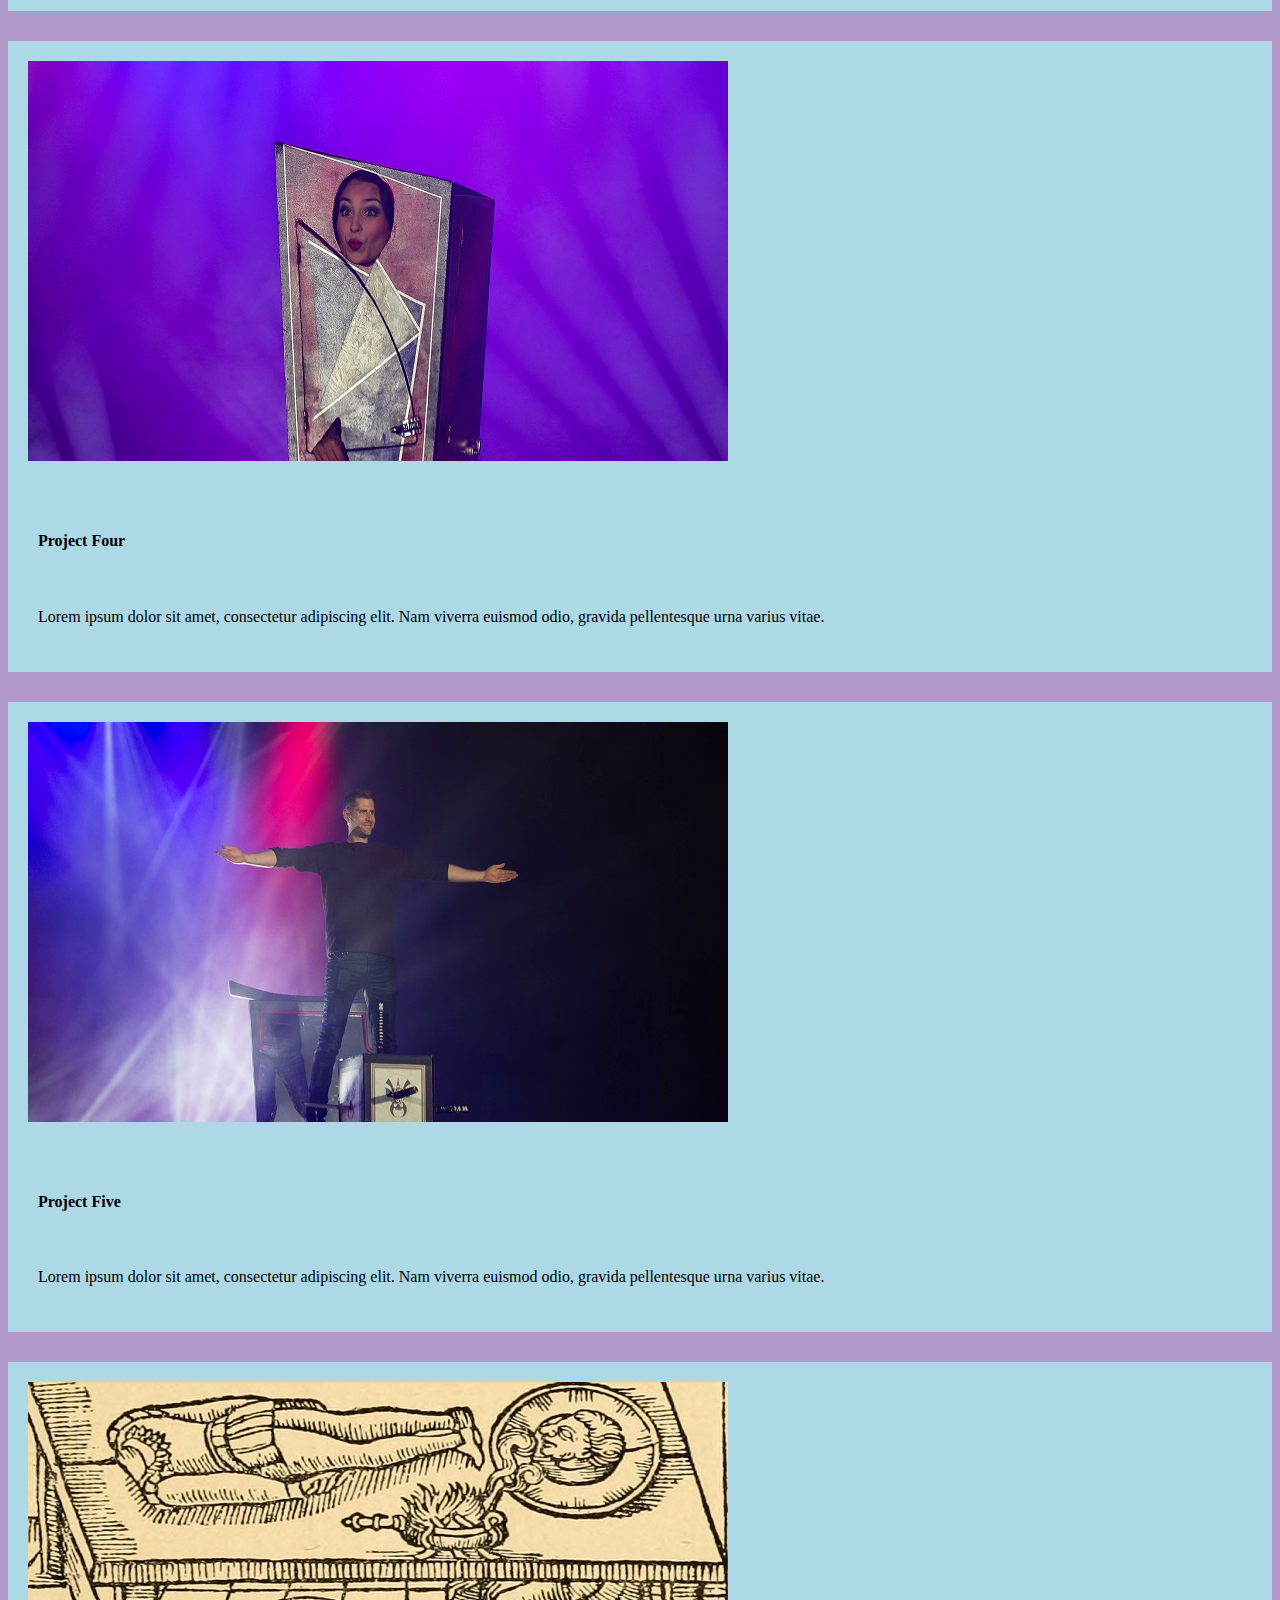
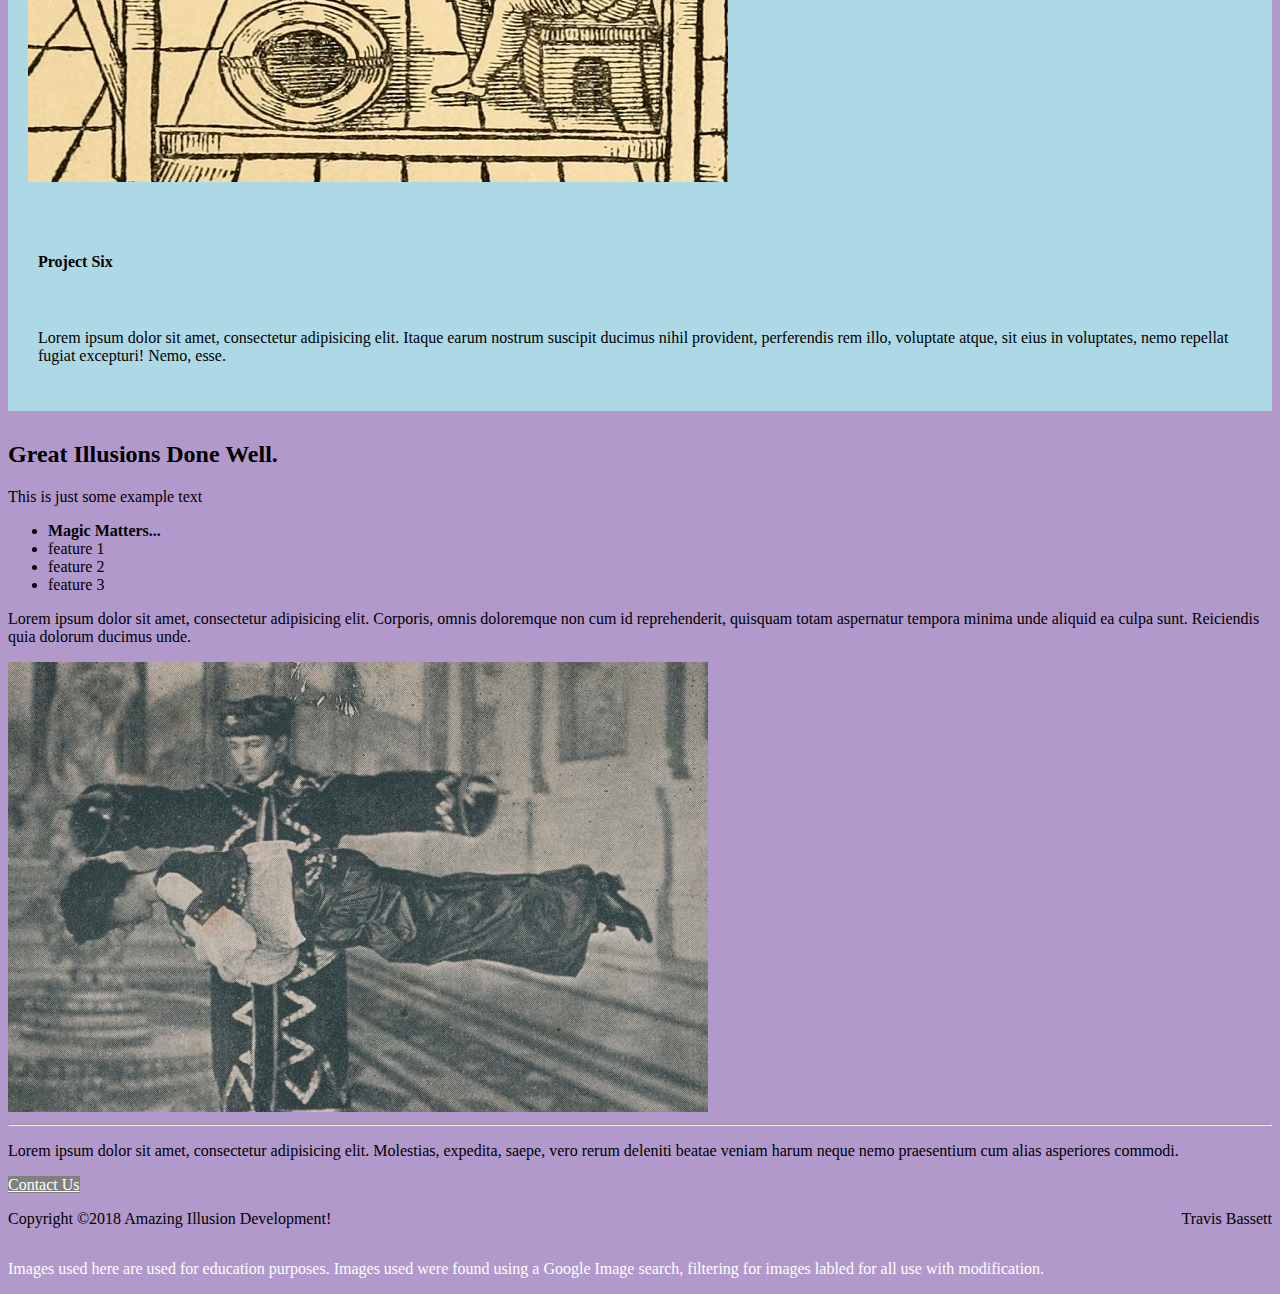
==== commit 03d20180: "footer work on all pages" ====
--- a/index.html
+++ b/index.html
@@ -277,6 +277,7 @@
       <p class="footer-item-flex text-white">Copyright &copy2018 Amazing Illusion Development!</p>
       <p class="footer-item-flex text-white">Travis Bassett</p>
         </div>
+              <p class="colorize">Images used here are used for education purposes. Images used were found using a Google Image search, filtering for images labled for all use with modification.</p>
     </div>
     <!-- /.container -->
   </footer>
--- a/css/style.css
+++ b/css/style.css
@@ -1,4 +1,6 @@
 /* Site Styles Go Here */
+
+/* flex box magic */
 
 .footer-flex{
     display:flex;
@@ -11,10 +13,48 @@
     
 }
 
+/*setting background color of <body>*/
+
 body{
     background-color: rgba(178,153,204);
 }
 
+/* styles applied to first letter of navbar brand */
+
 .navbar .navbar-brand::first-letter{
     font-weight: 900;
+    border-style: dotted;
+    padding: 3px;
+    margin: 3px;
+}
+
+/*setting background colors for small page elements*/
+
+.breadcrumb{
+    background-color:rgba(173,216,230);
+}
+
+[class^="card"] {
+    background-color:rgba(173,216,230);
+    padding: 10px;
+}
+
+[class^="btn"] {
+    background-color:gray;
+}
+
+/* link styling */
+
+:any-link{
+    color: white;
+}
+
+:any-link:hover{
+    color: purple;
+}
+
+/*coloring added text in footer, outside of flex-box*/
+
+.colorize{
+    color: white;
 }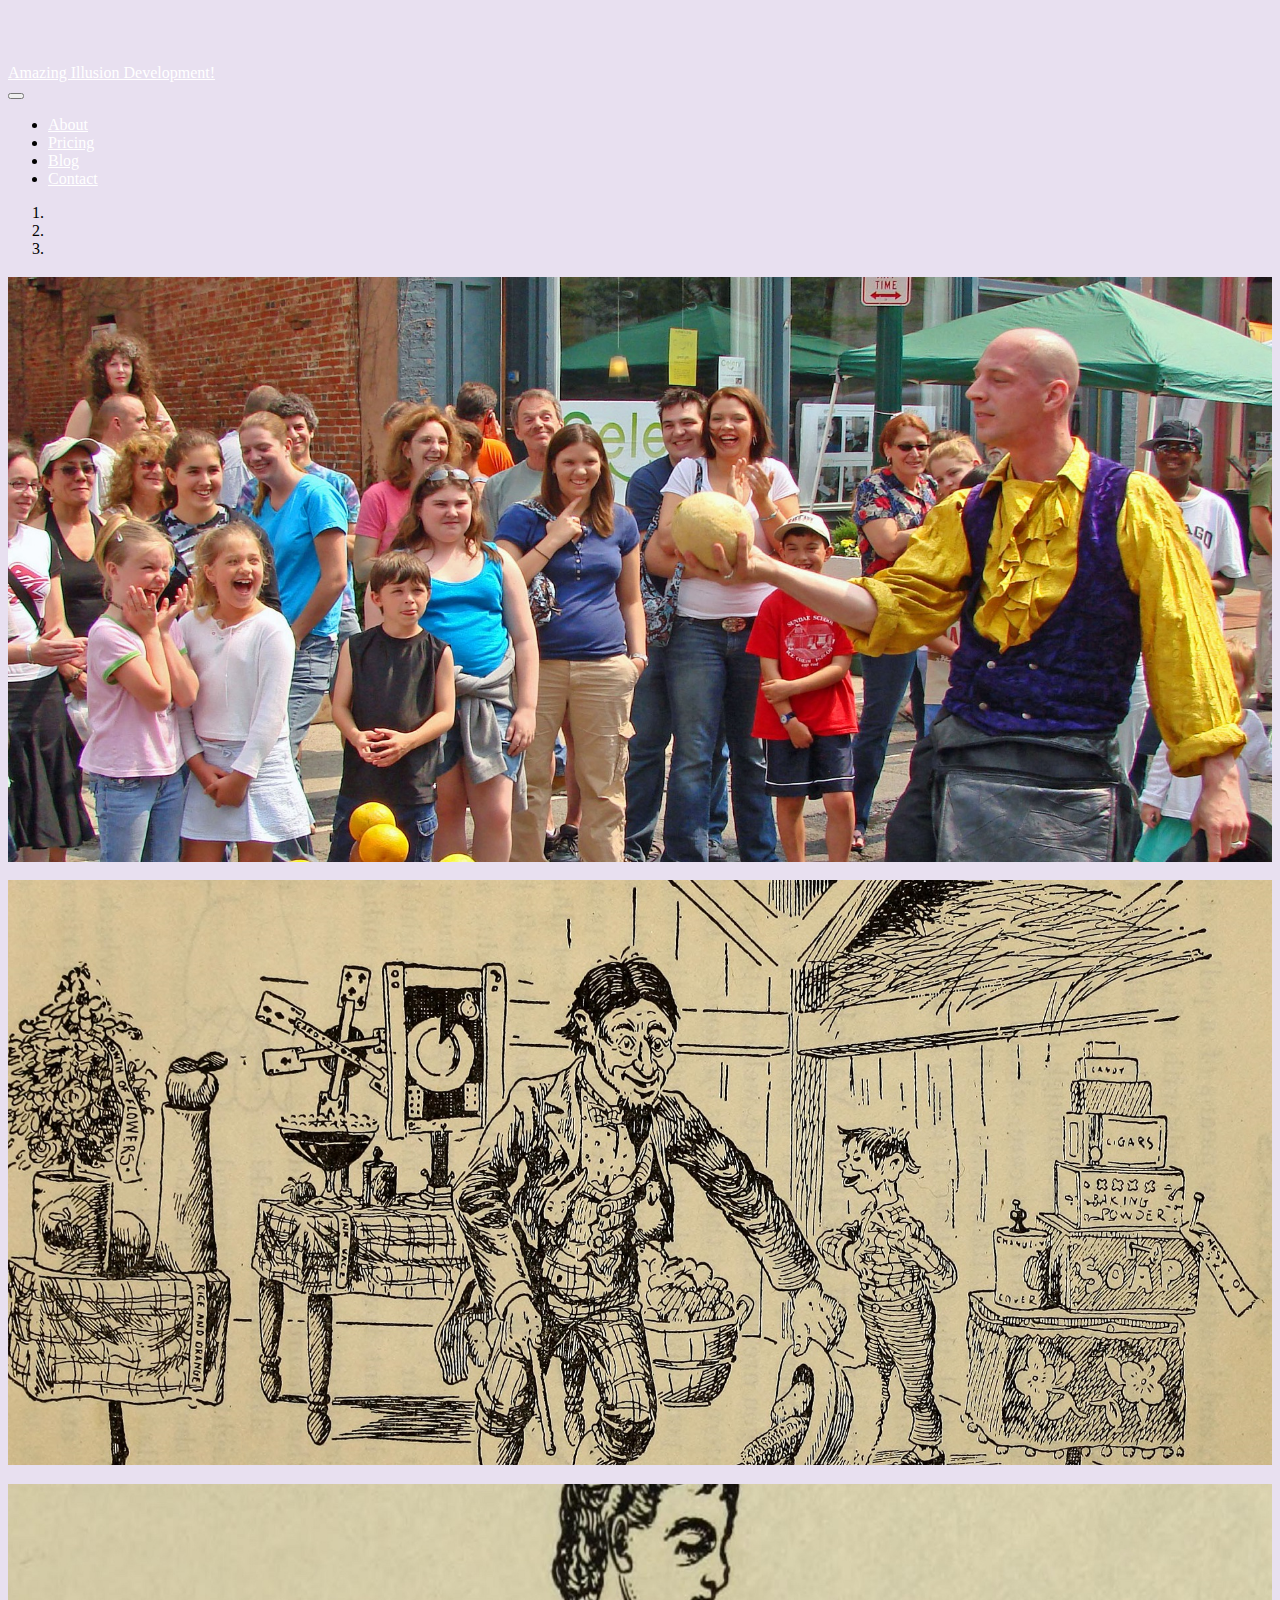
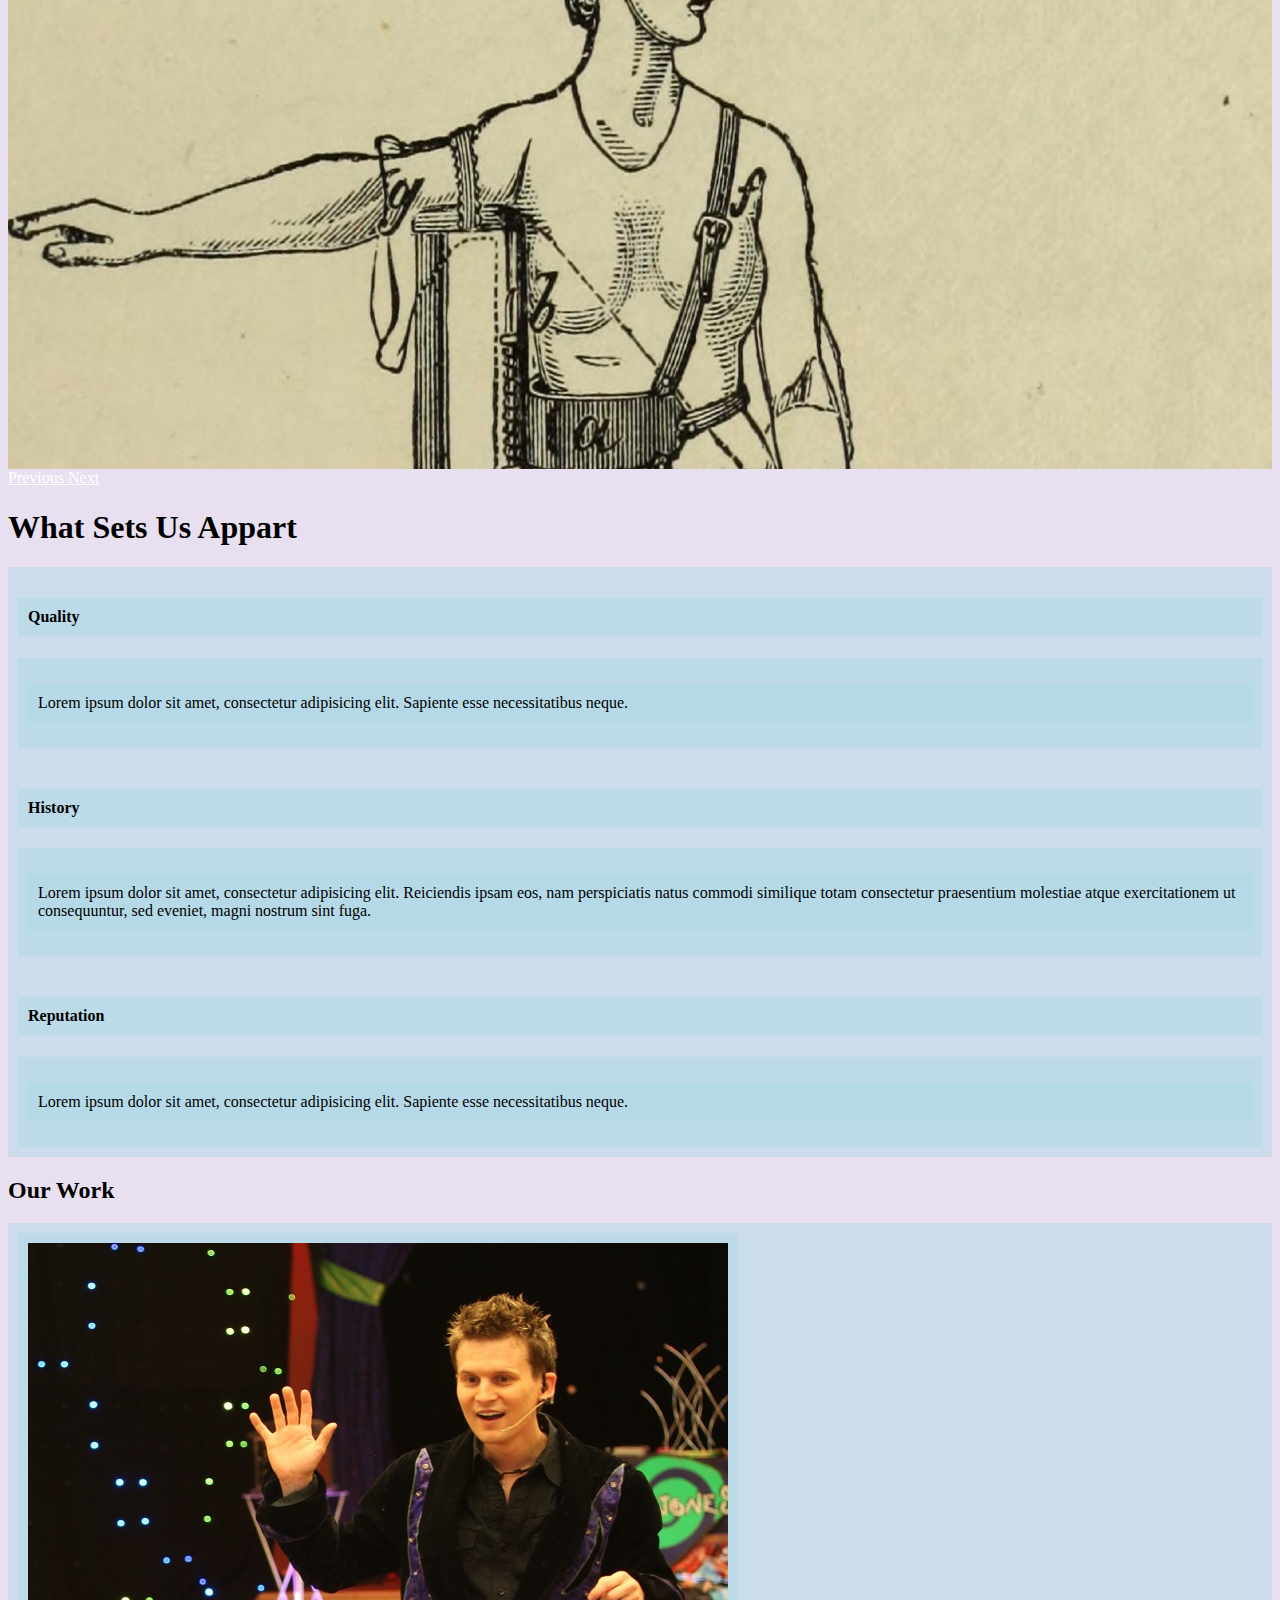
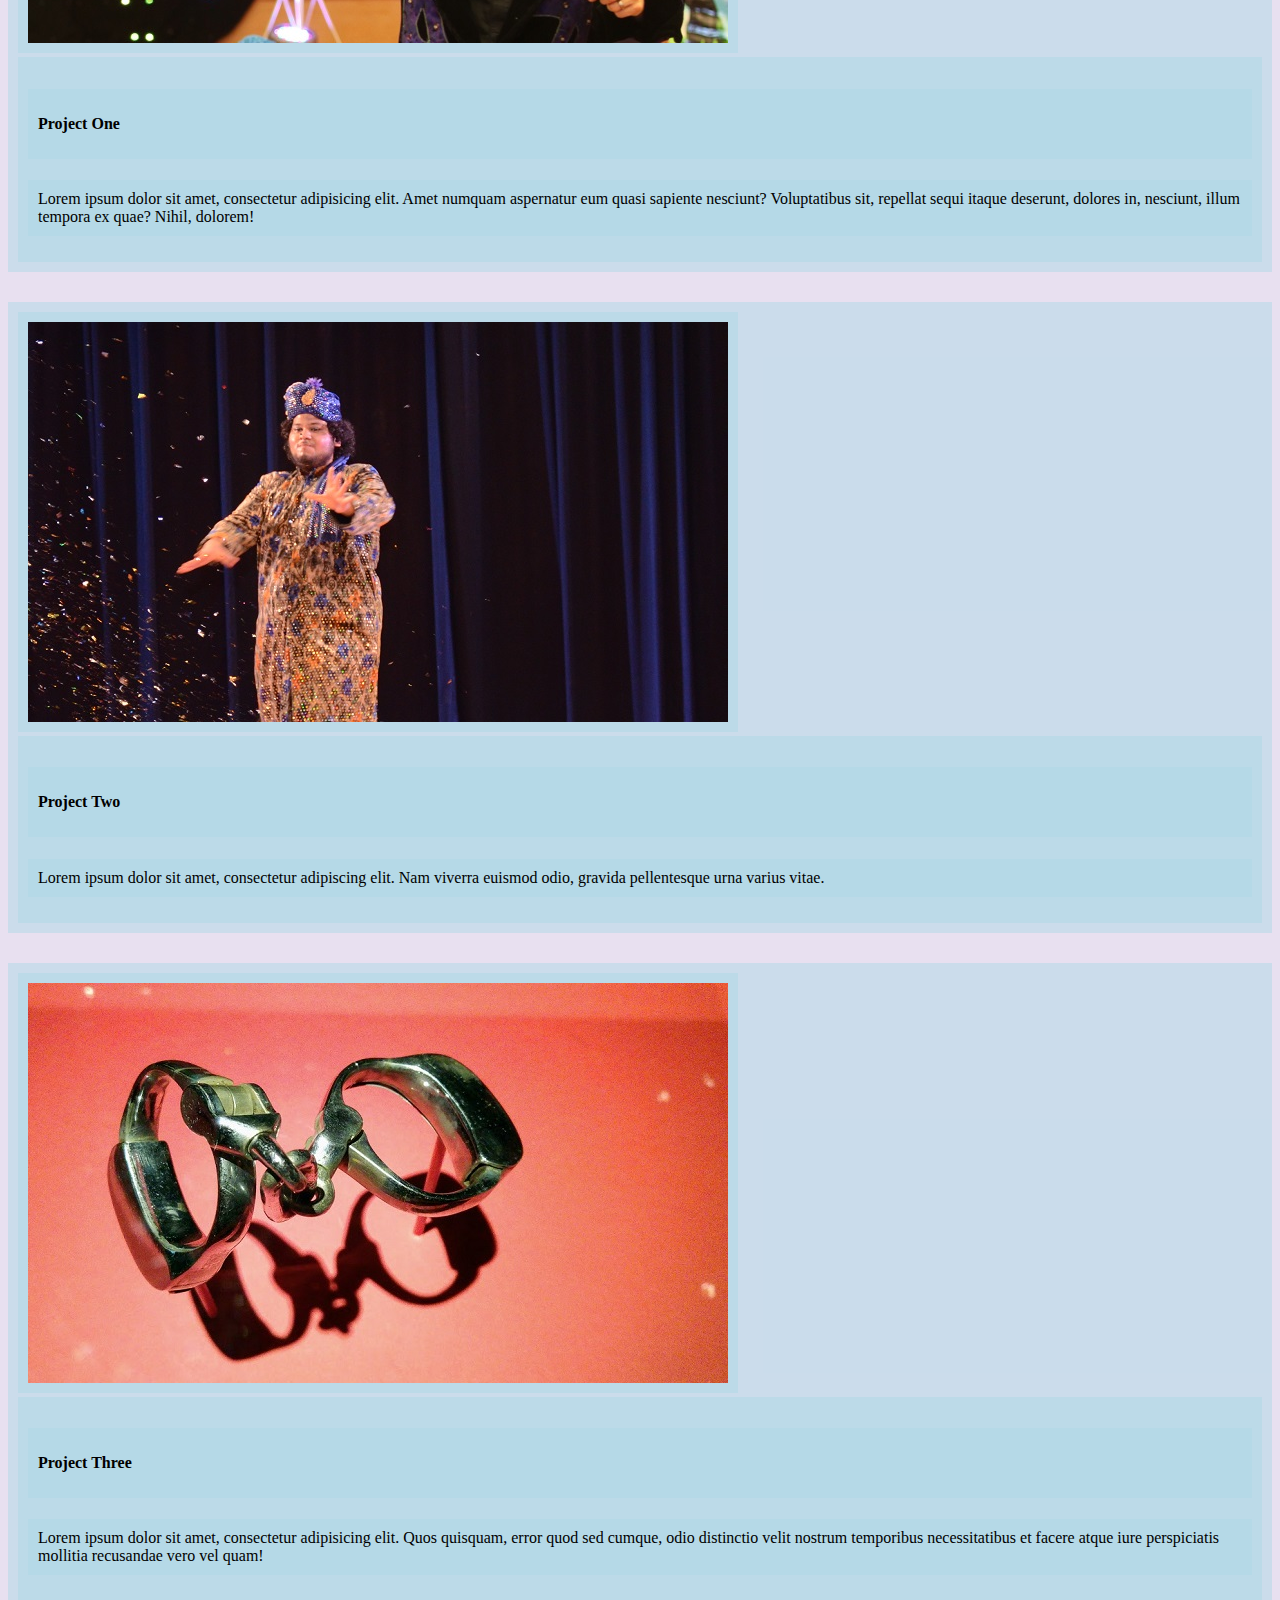
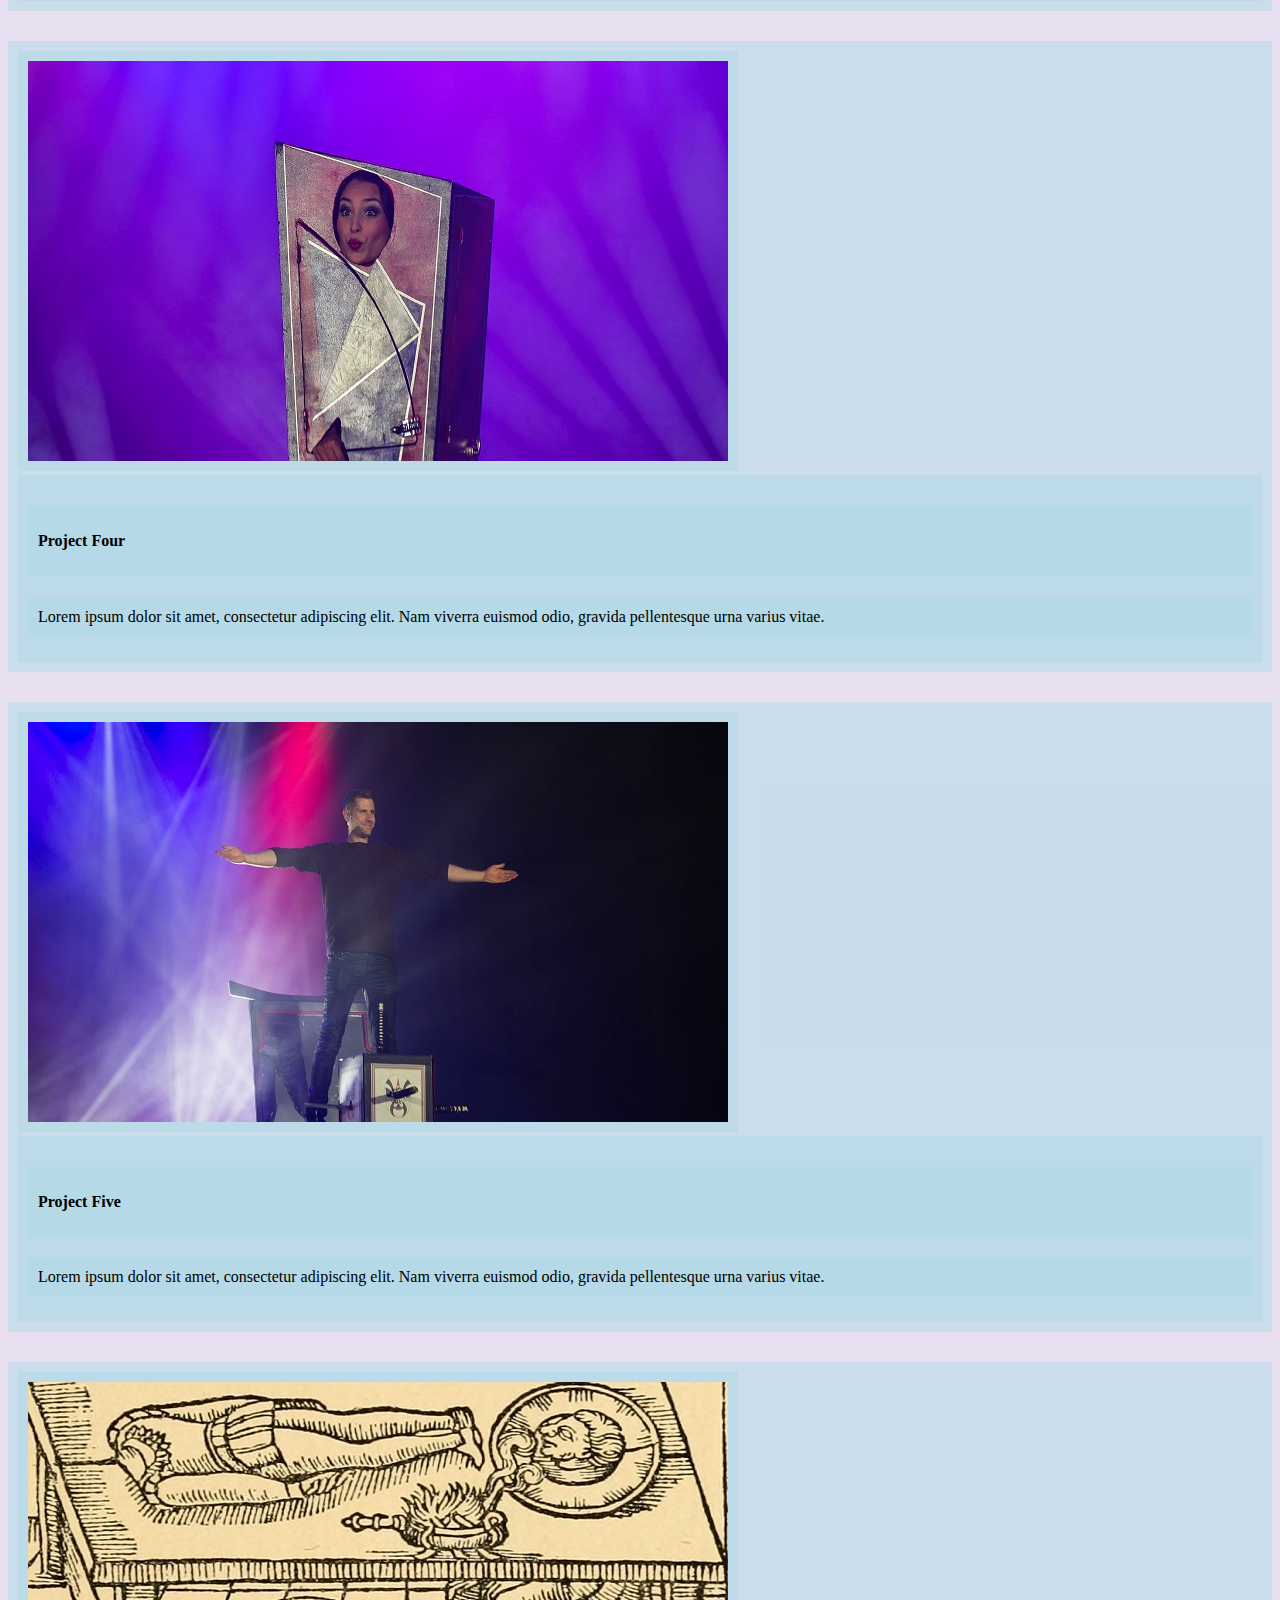
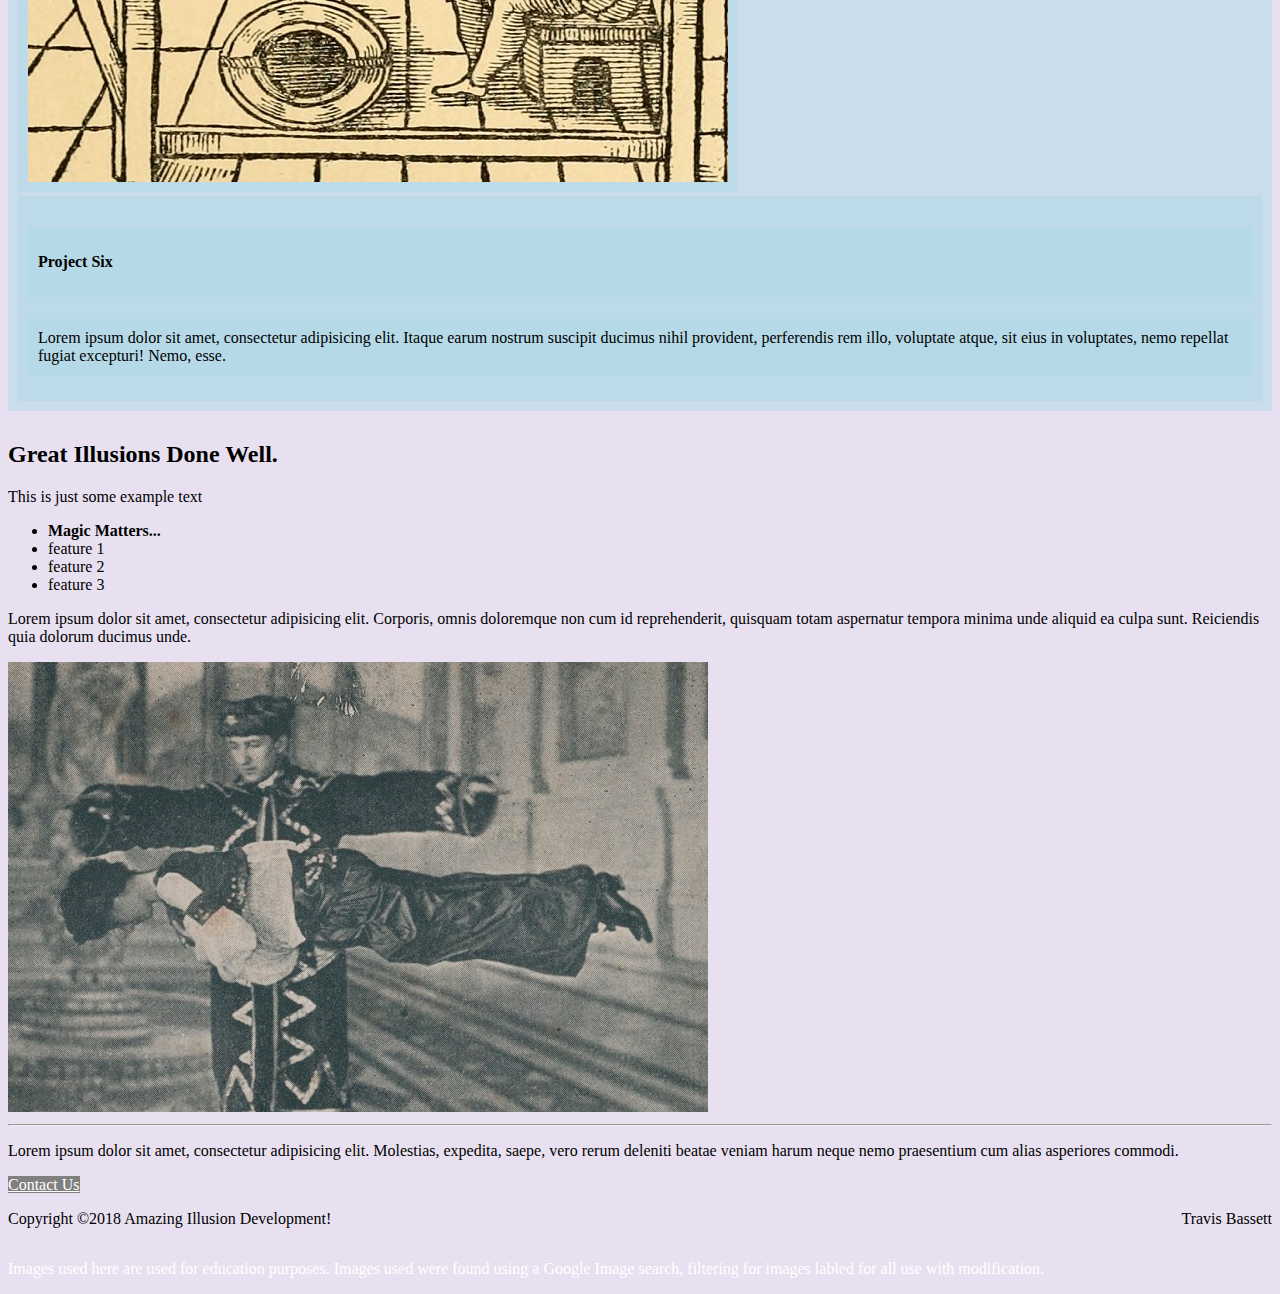
==== commit 6a6ad746: "swapped carousel image order for better first impression" ====
--- a/index.html
+++ b/index.html
@@ -69,7 +69,7 @@
 
       <div class="carousel-inner" role="listbox">
         <!-- Slide One -->
-        <div class="carousel-item active" style="background-image: url('images/AdjustedFiles/homepage/carousel1.jpg')">
+        <div class="carousel-item active" style="background-image: url('images/AdjustedFiles/homepage/carousel3.jpg')">
           <div class="carousel-caption d-none d-md-block">
             <h3></h3>
             <p></p>
@@ -83,7 +83,7 @@
           </div>
         </div>
         <!-- Slide Three -->
-        <div class="carousel-item" style="background-image: url('images/AdjustedFiles/homepage/carousel3.jpg')">
+        <div class="carousel-item" style="background-image: url('images/AdjustedFiles/homepage/carousel1.jpg')">
           <div class="carousel-caption d-none d-md-block">
             <h3></h3>
             <p></p>
--- a/css/style.css
+++ b/css/style.css
@@ -16,7 +16,7 @@
 /*setting background color of <body>*/
 
 body{
-    background-color: rgba(178,153,204);
+    background-color: rgba(178,153,204, .3);
 }
 
 /* styles applied to first letter of navbar brand */
@@ -31,11 +31,11 @@
 /*setting background colors for small page elements*/
 
 .breadcrumb{
-    background-color:rgba(173,216,230);
+    background-color:rgba(173,216,230, .5);
 }
 
 [class^="card"] {
-    background-color:rgba(173,216,230);
+    background-color:rgba(173,216,230, .5);
     padding: 10px;
 }
 
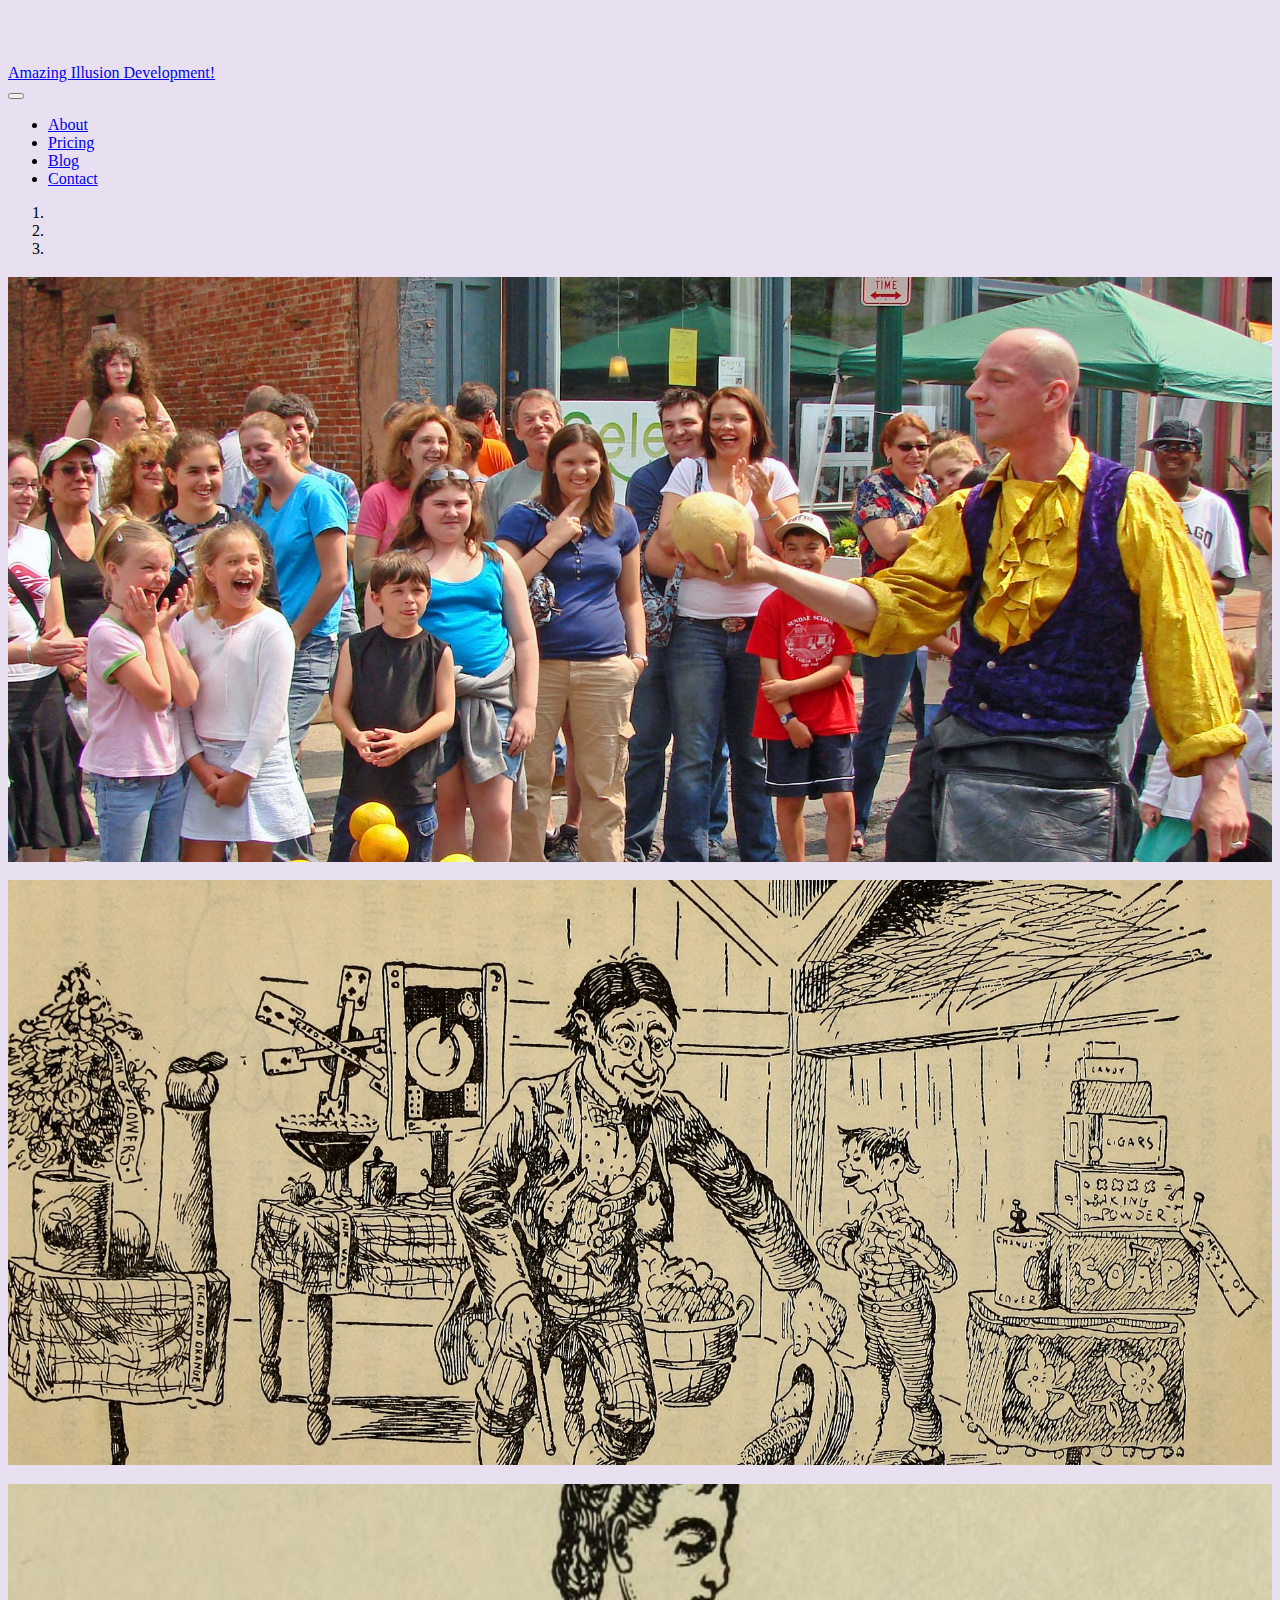
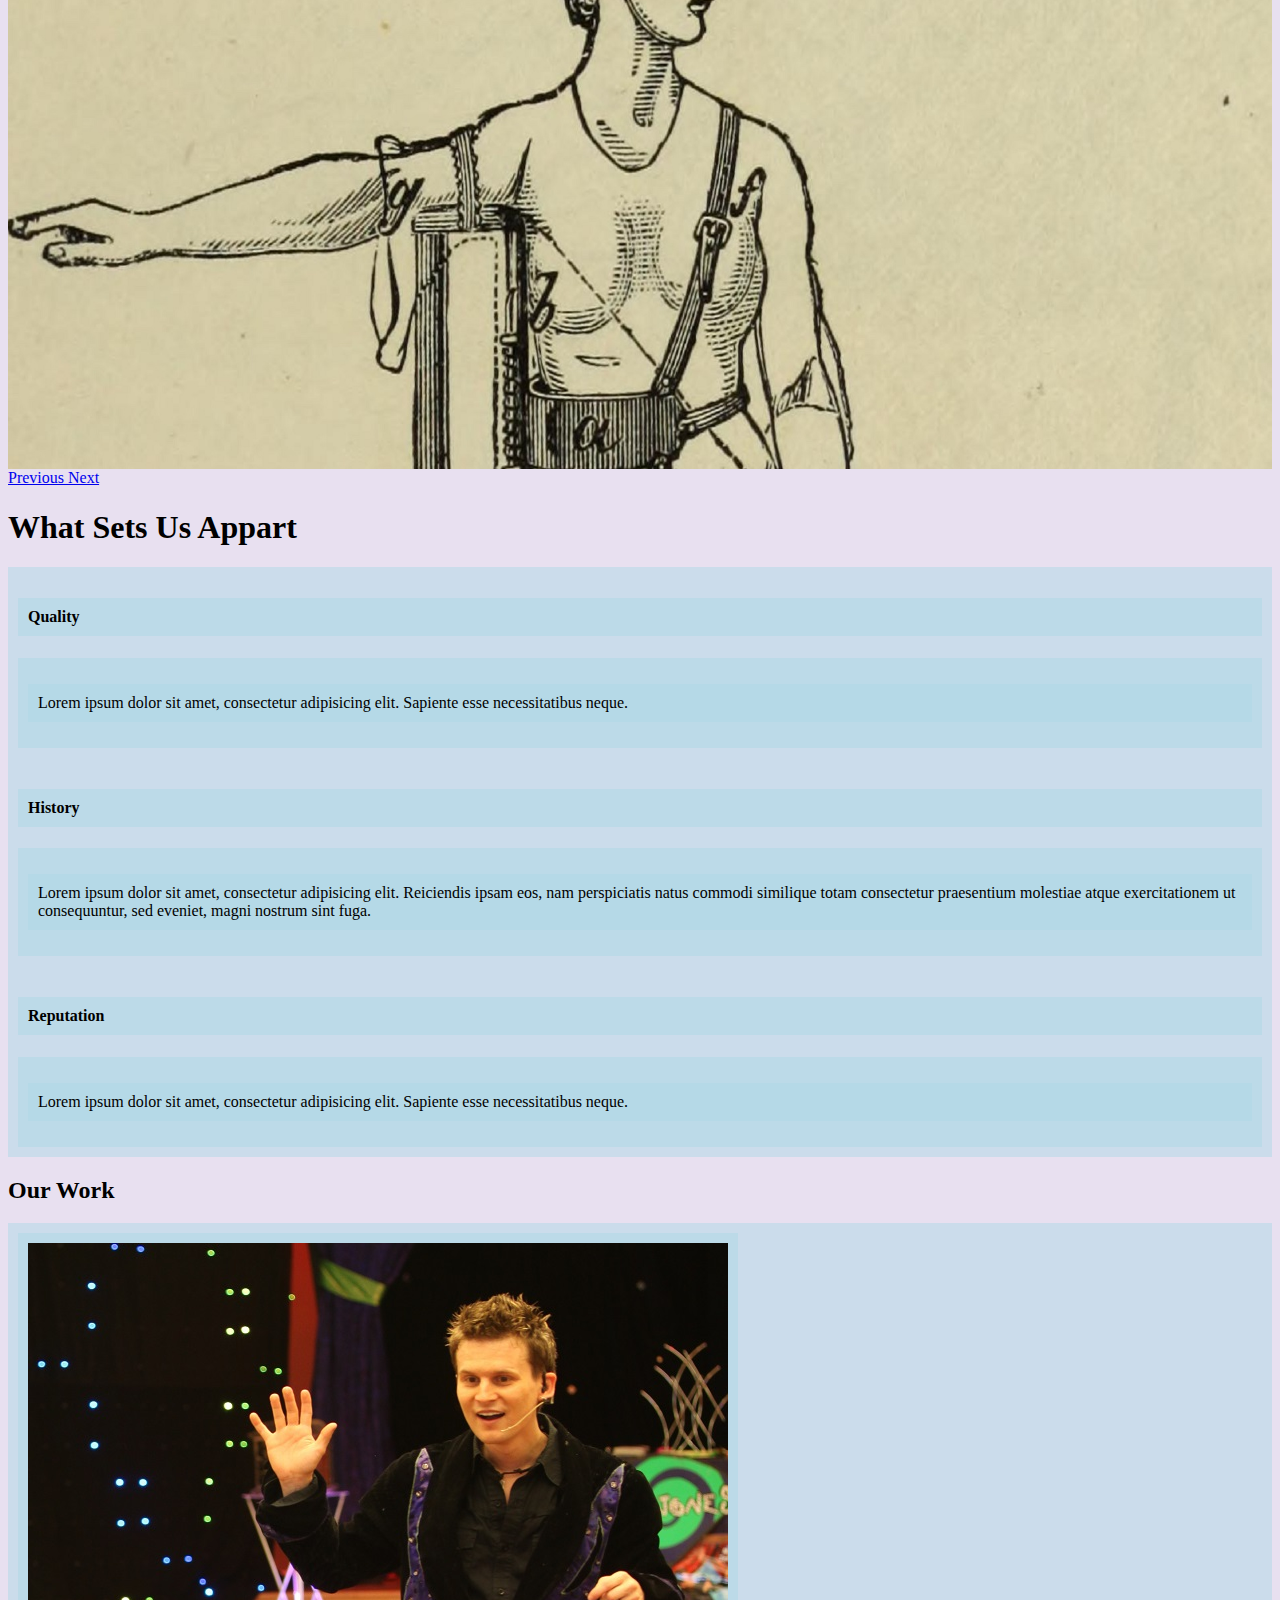
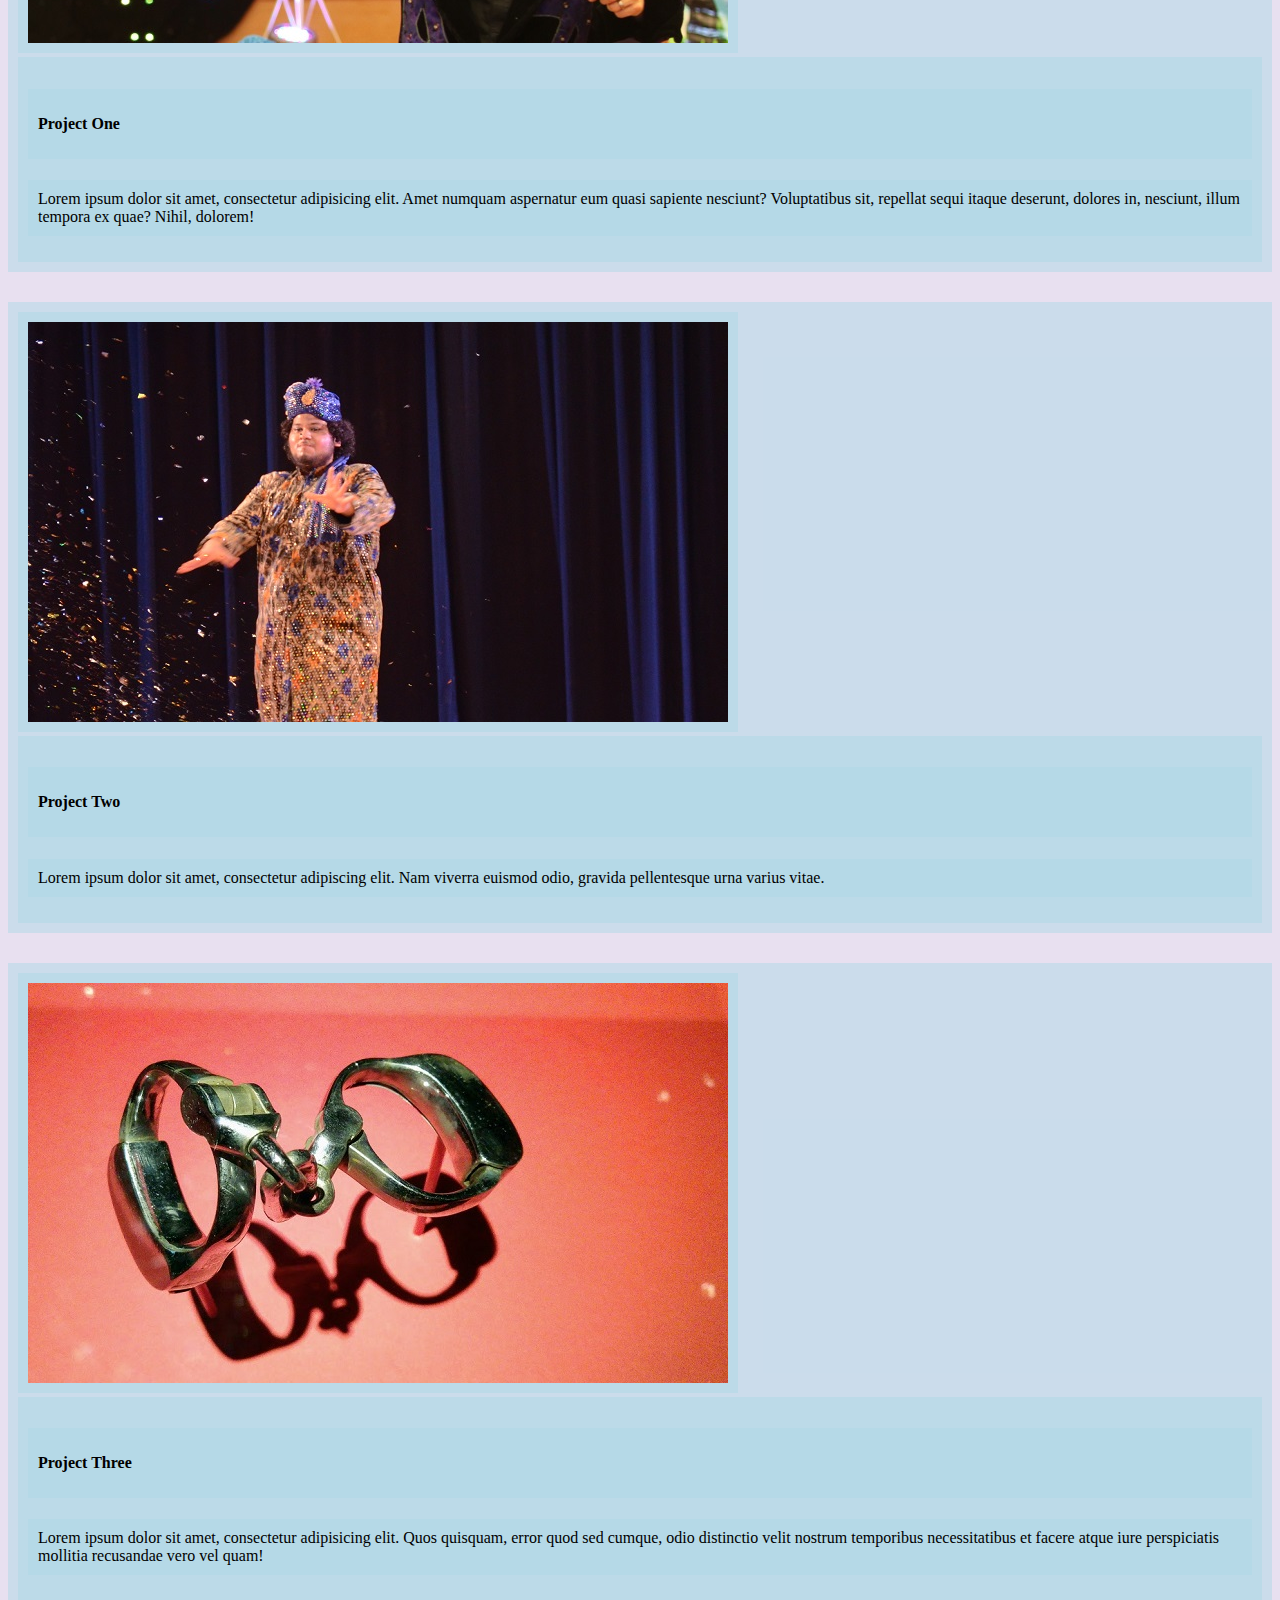
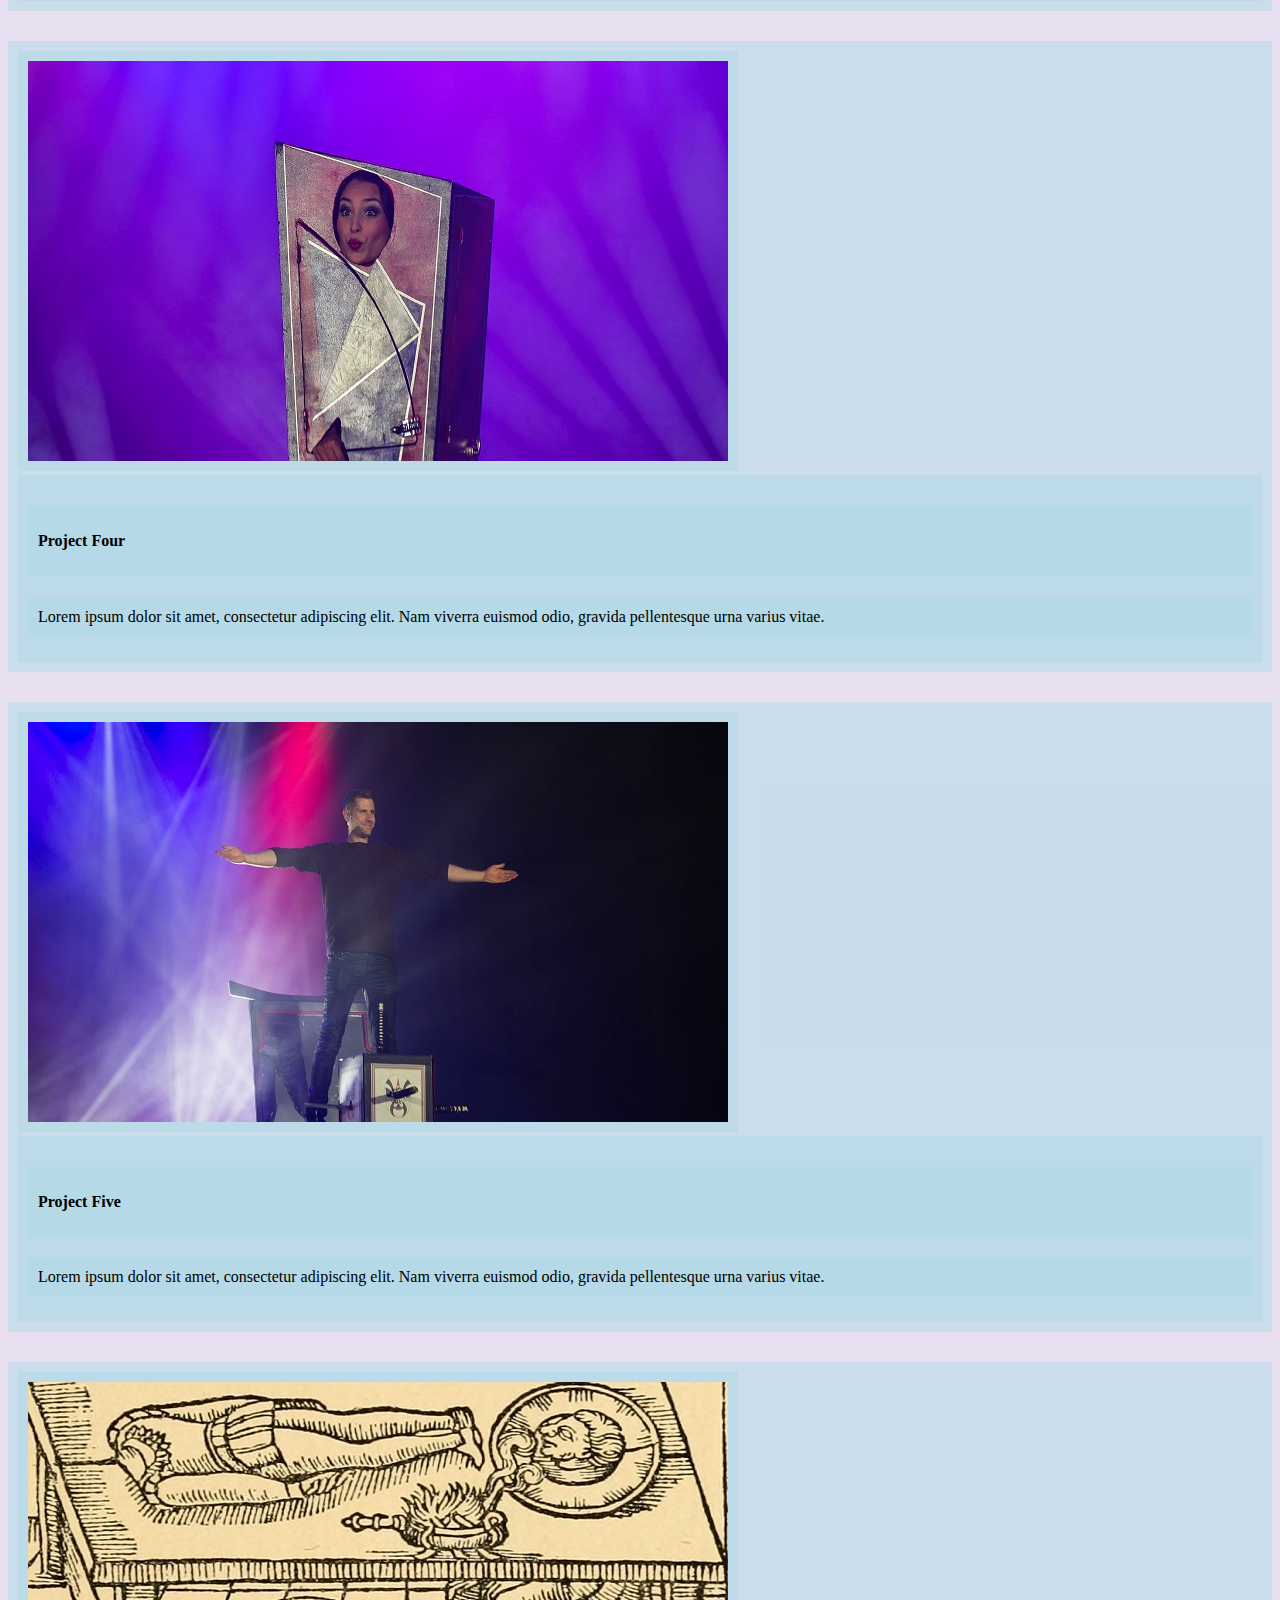
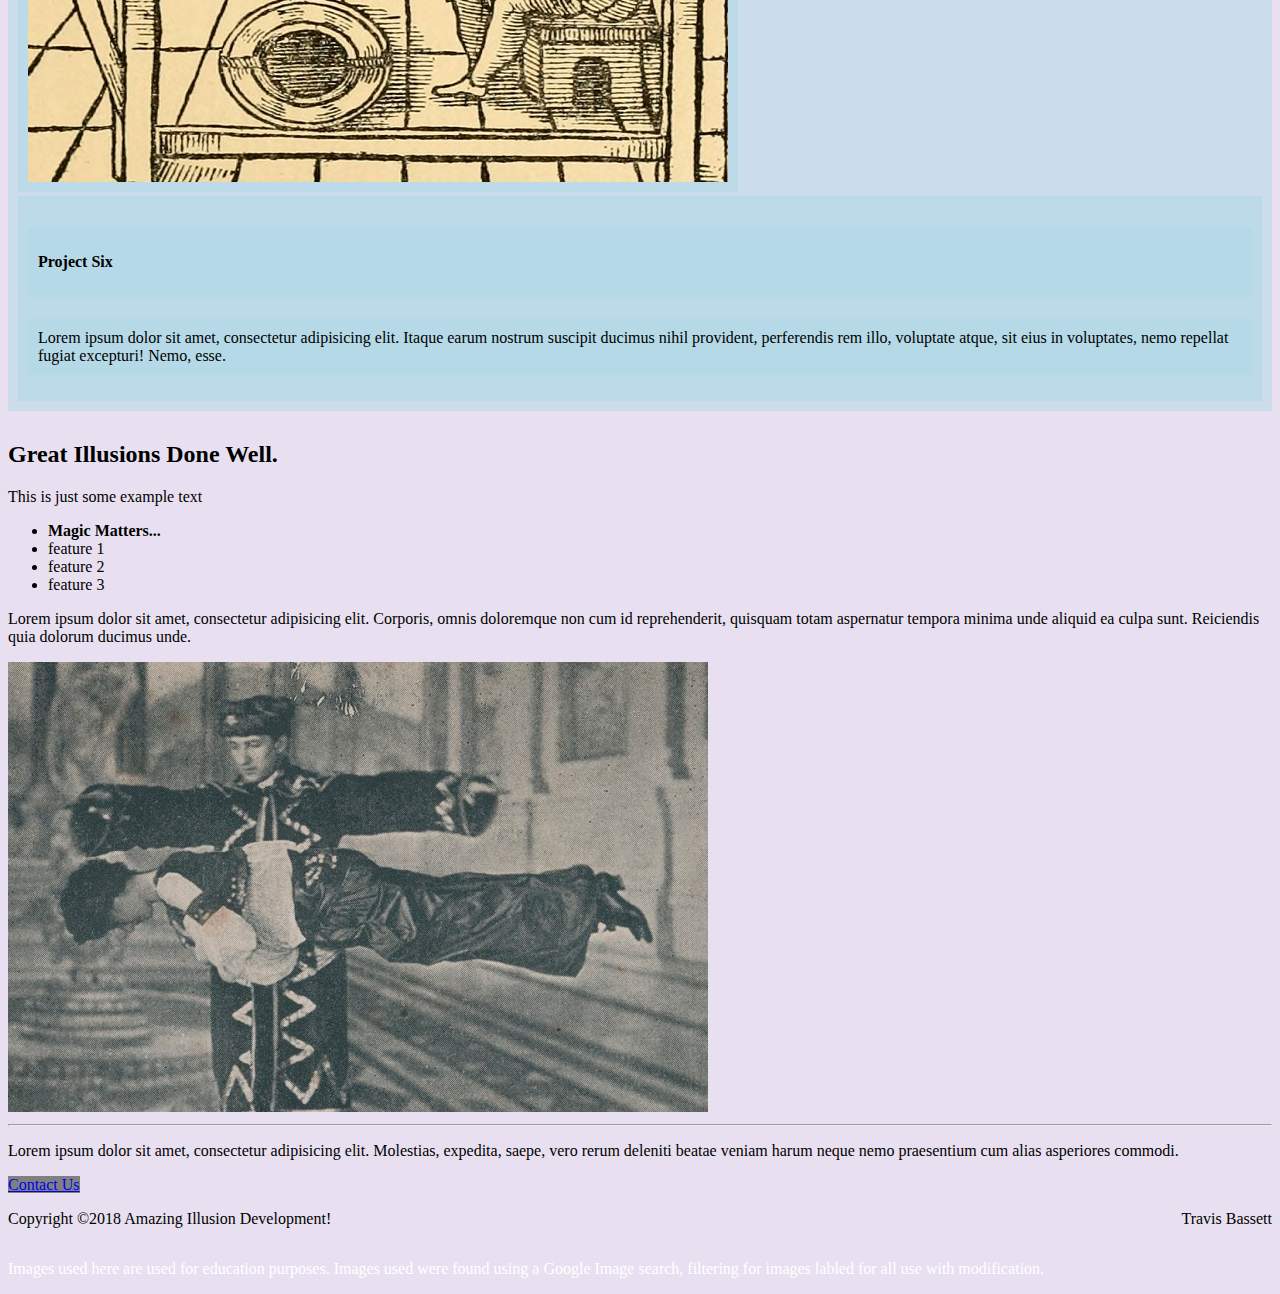
==== commit 5b961343: "404 page updated" ====
--- a/index.html
+++ b/index.html
@@ -270,8 +270,6 @@
 
   <!-- Footer -->
   <footer class="py-5 bg-dark">
-    <!-- (4)TODO Put the footer on every page.
-    -->
     <div class="container">
         <div class="footer-flex">
       <p class="footer-item-flex text-white">Copyright &copy2018 Amazing Illusion Development!</p>
--- a/css/style.css
+++ b/css/style.css
@@ -45,6 +45,7 @@
 
 /* link styling */
 
+/* I'm not sure about using this
 :any-link{
     color: white;
 }
@@ -52,6 +53,7 @@
 :any-link:hover{
     color: purple;
 }
+*/
 
 /*coloring added text in footer, outside of flex-box*/
 
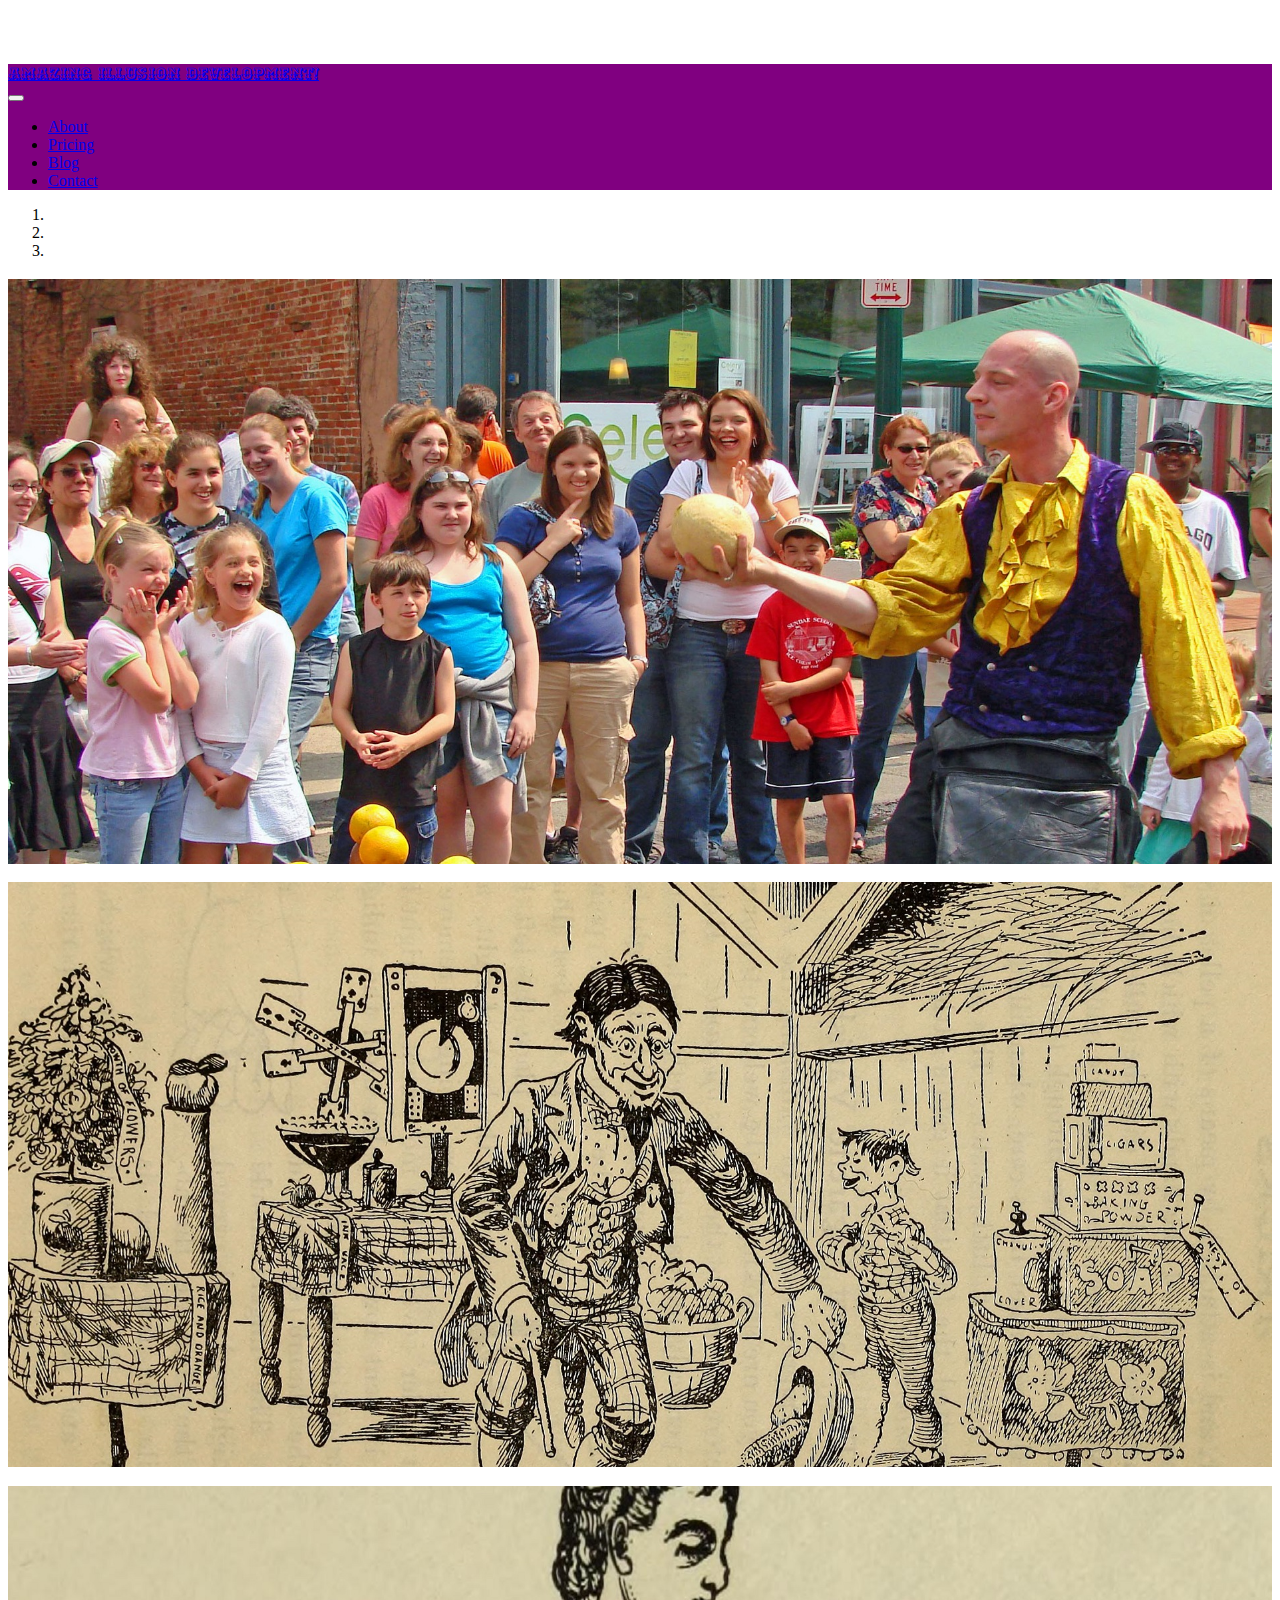
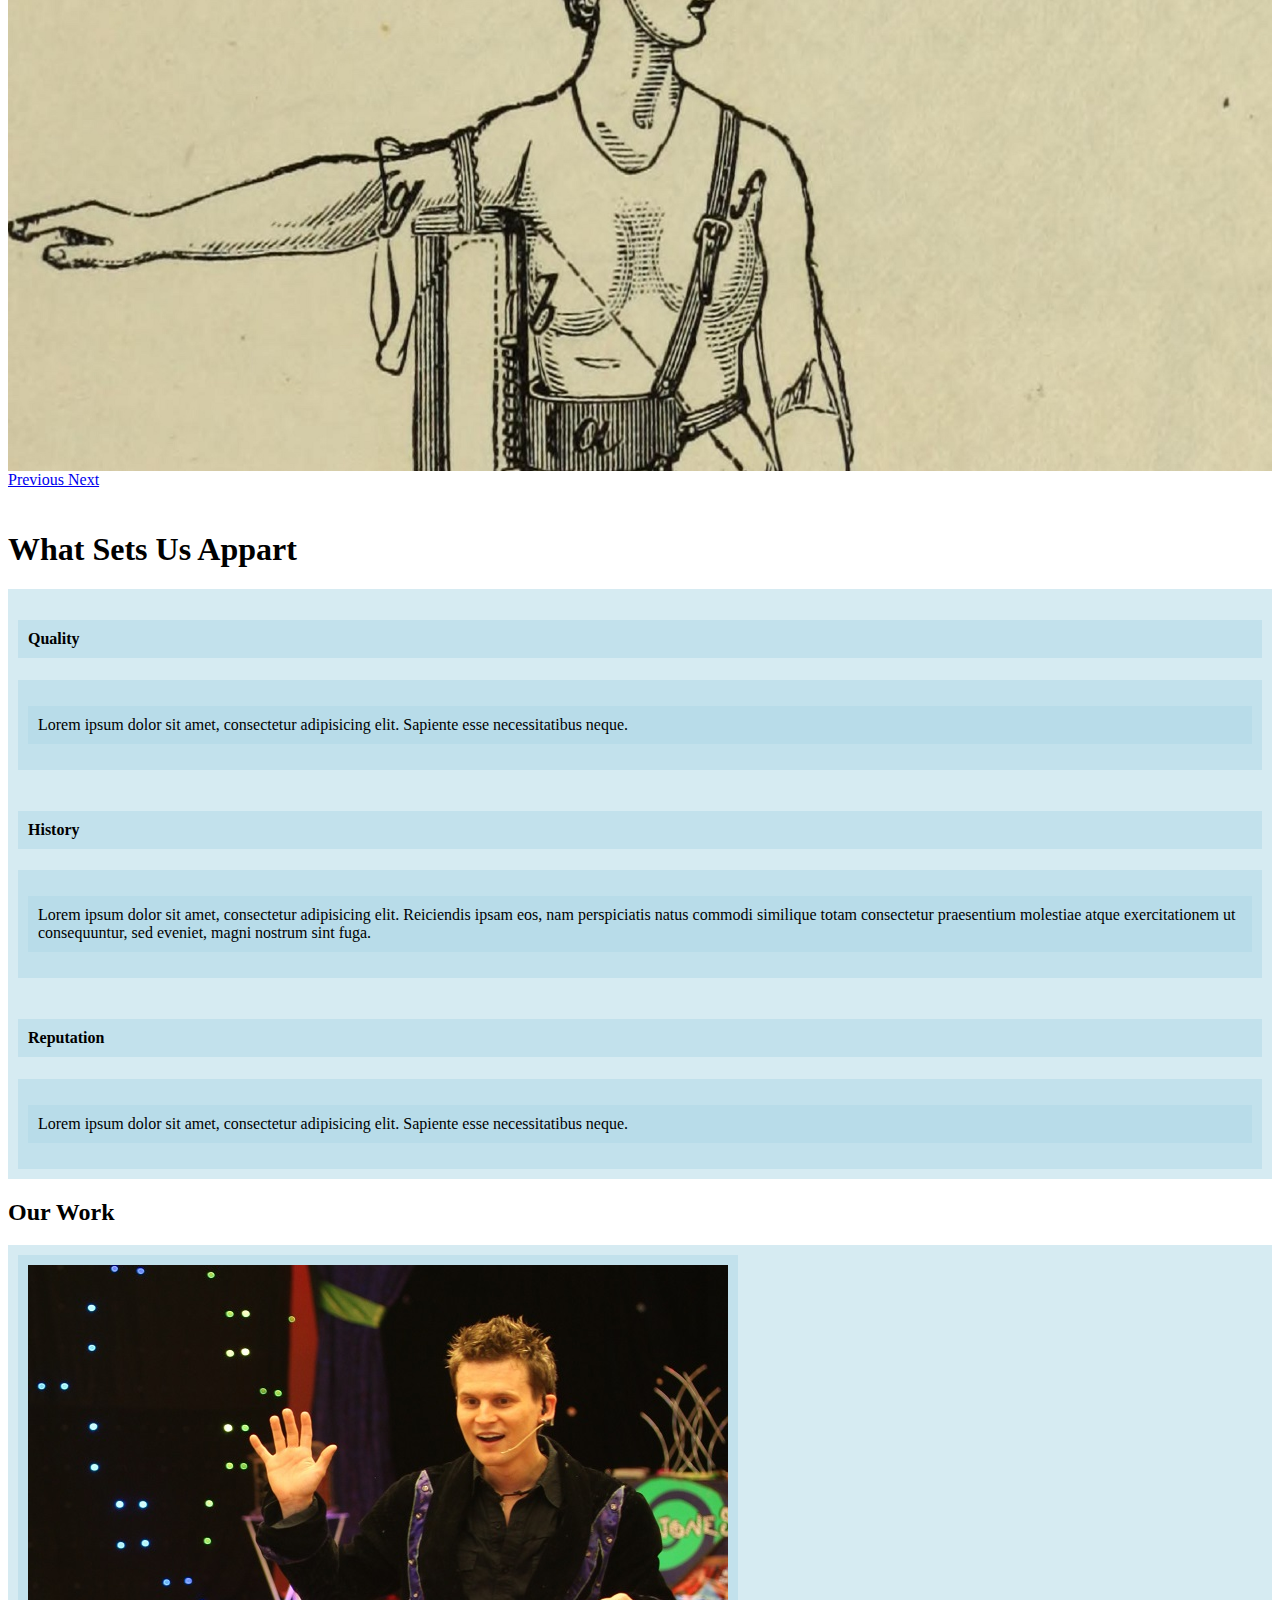
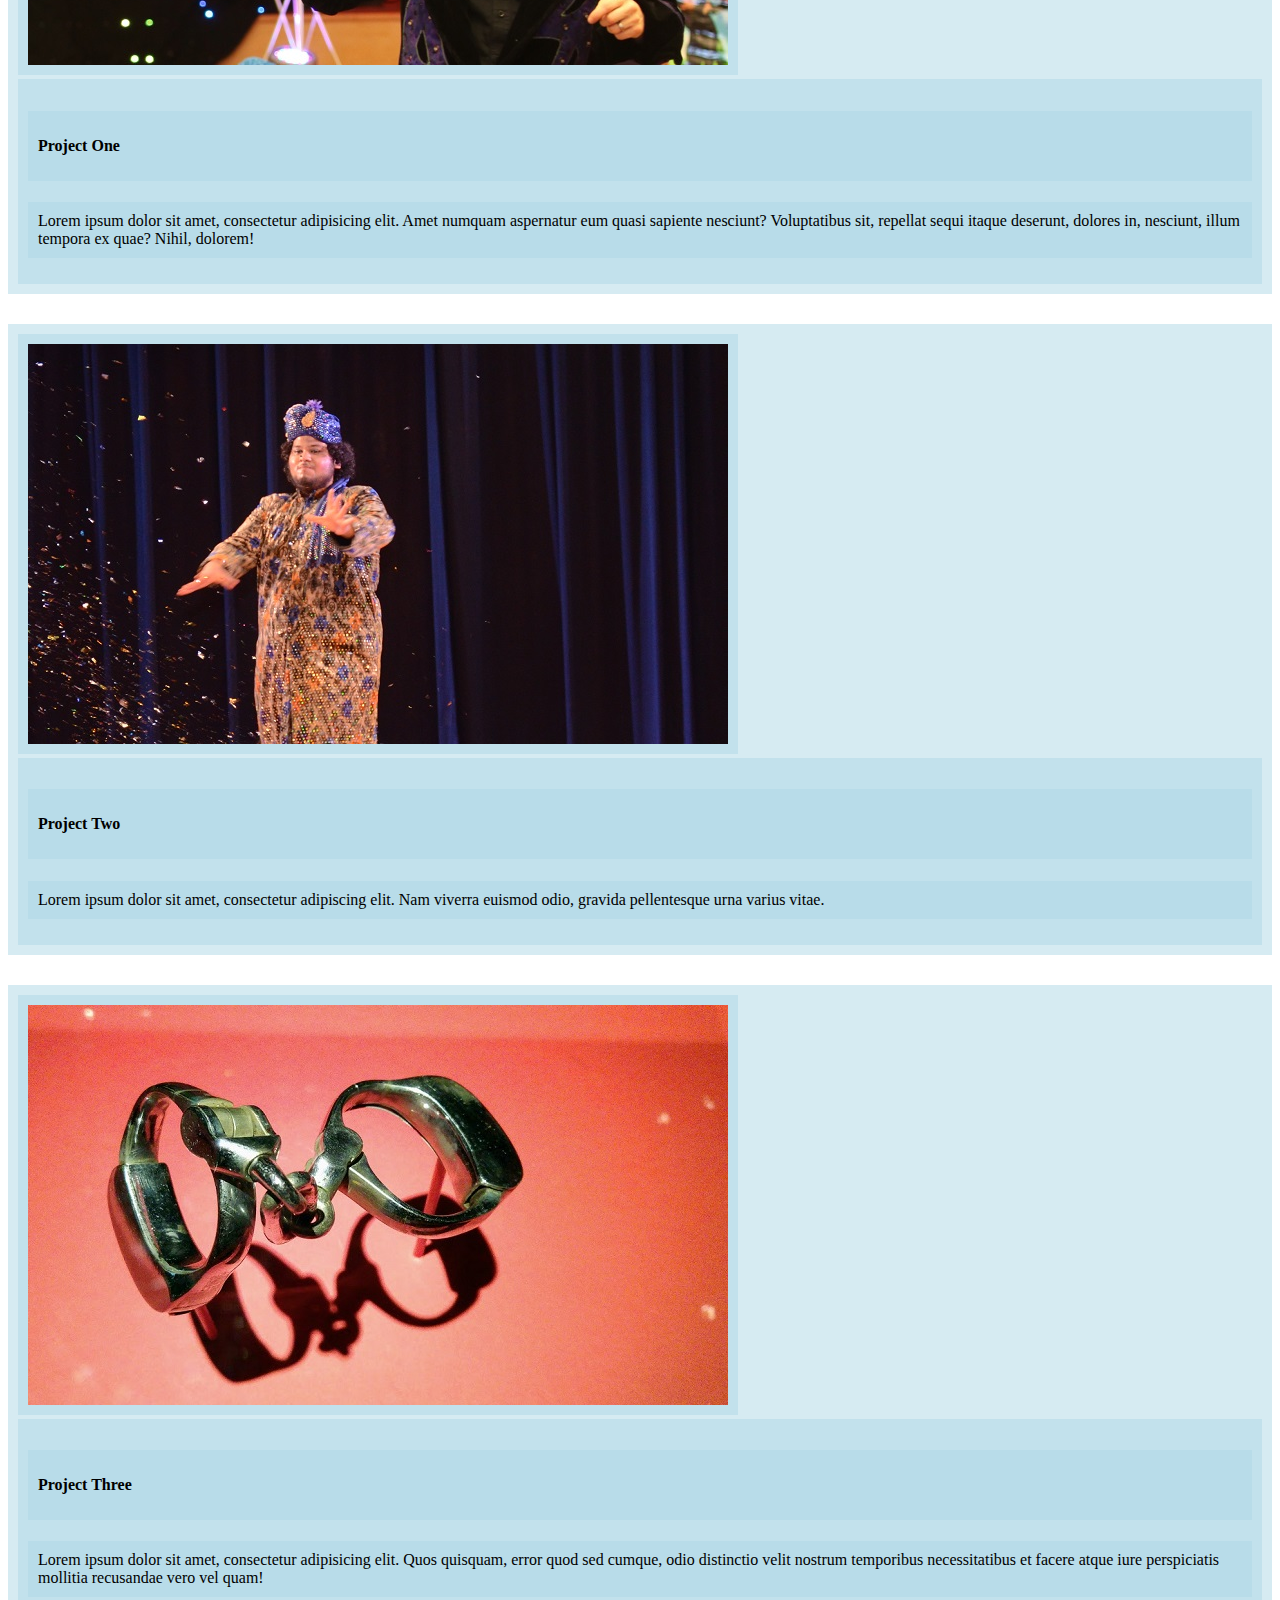
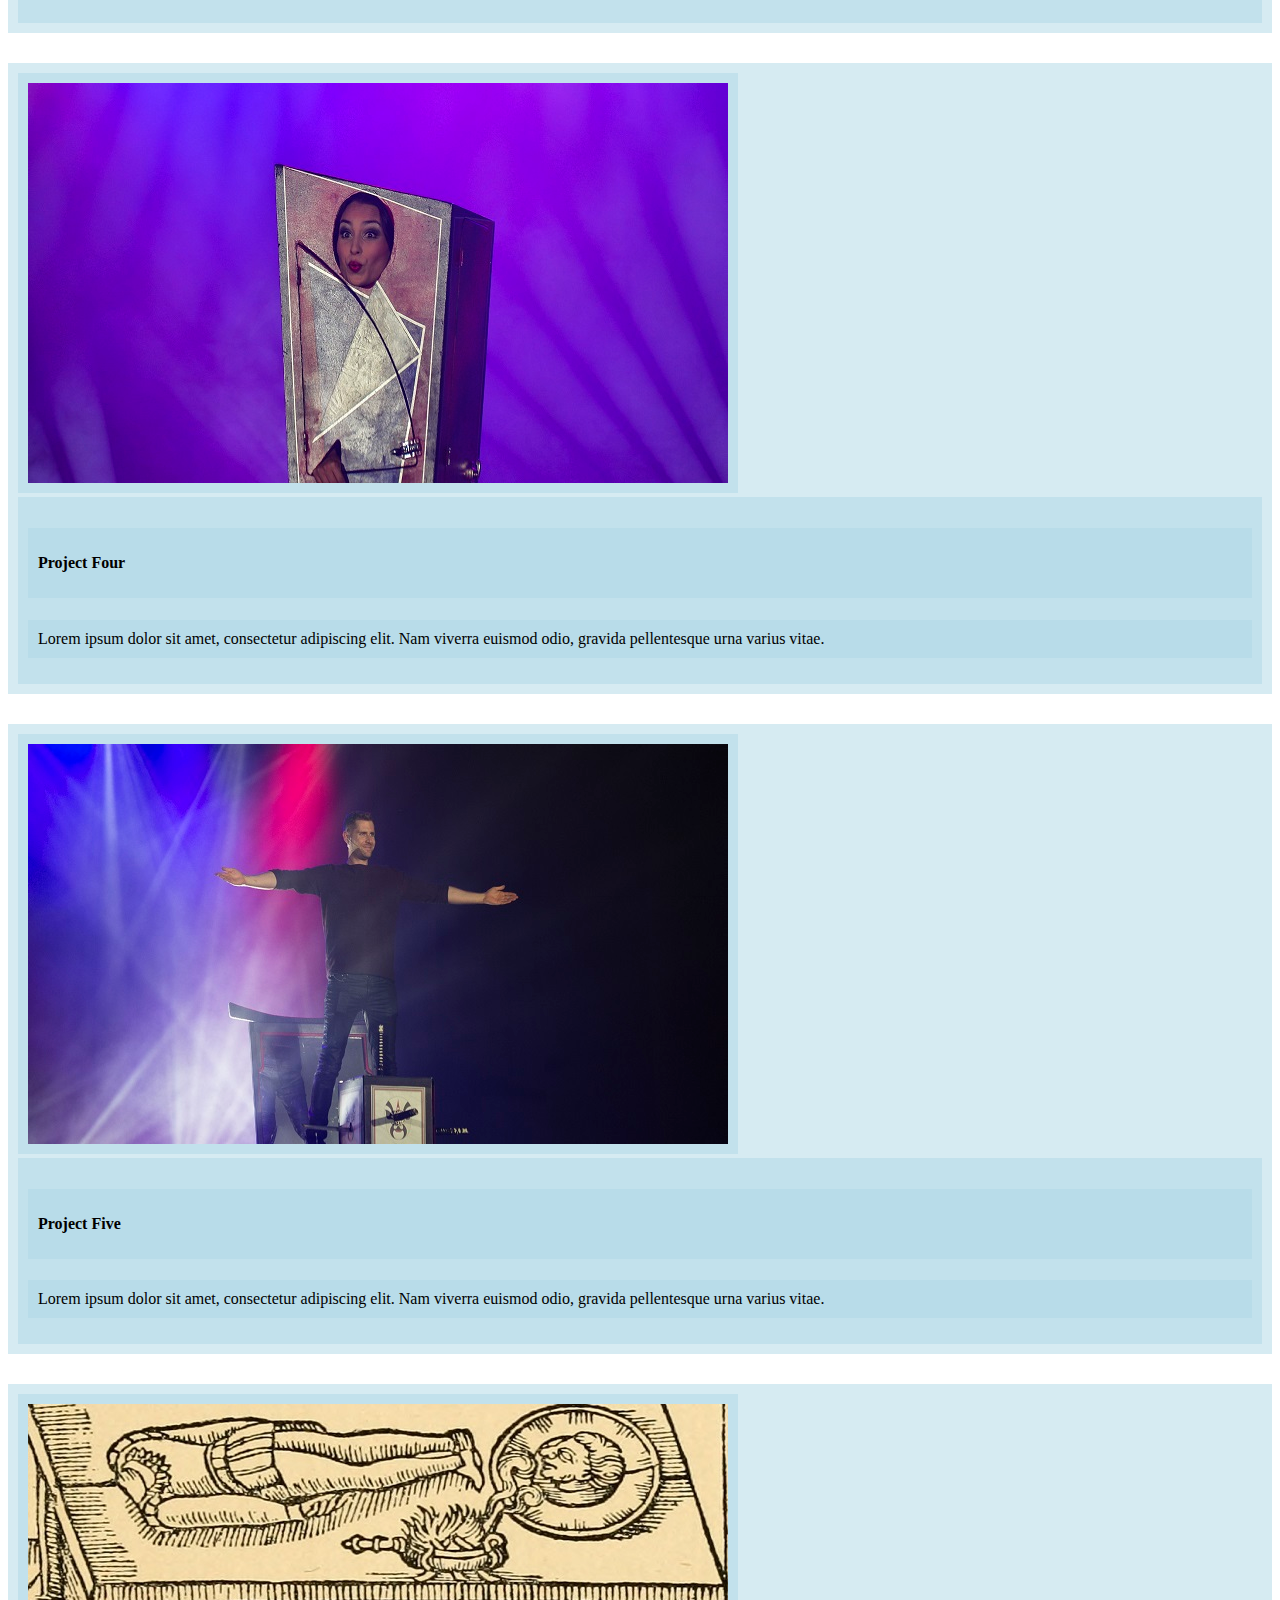
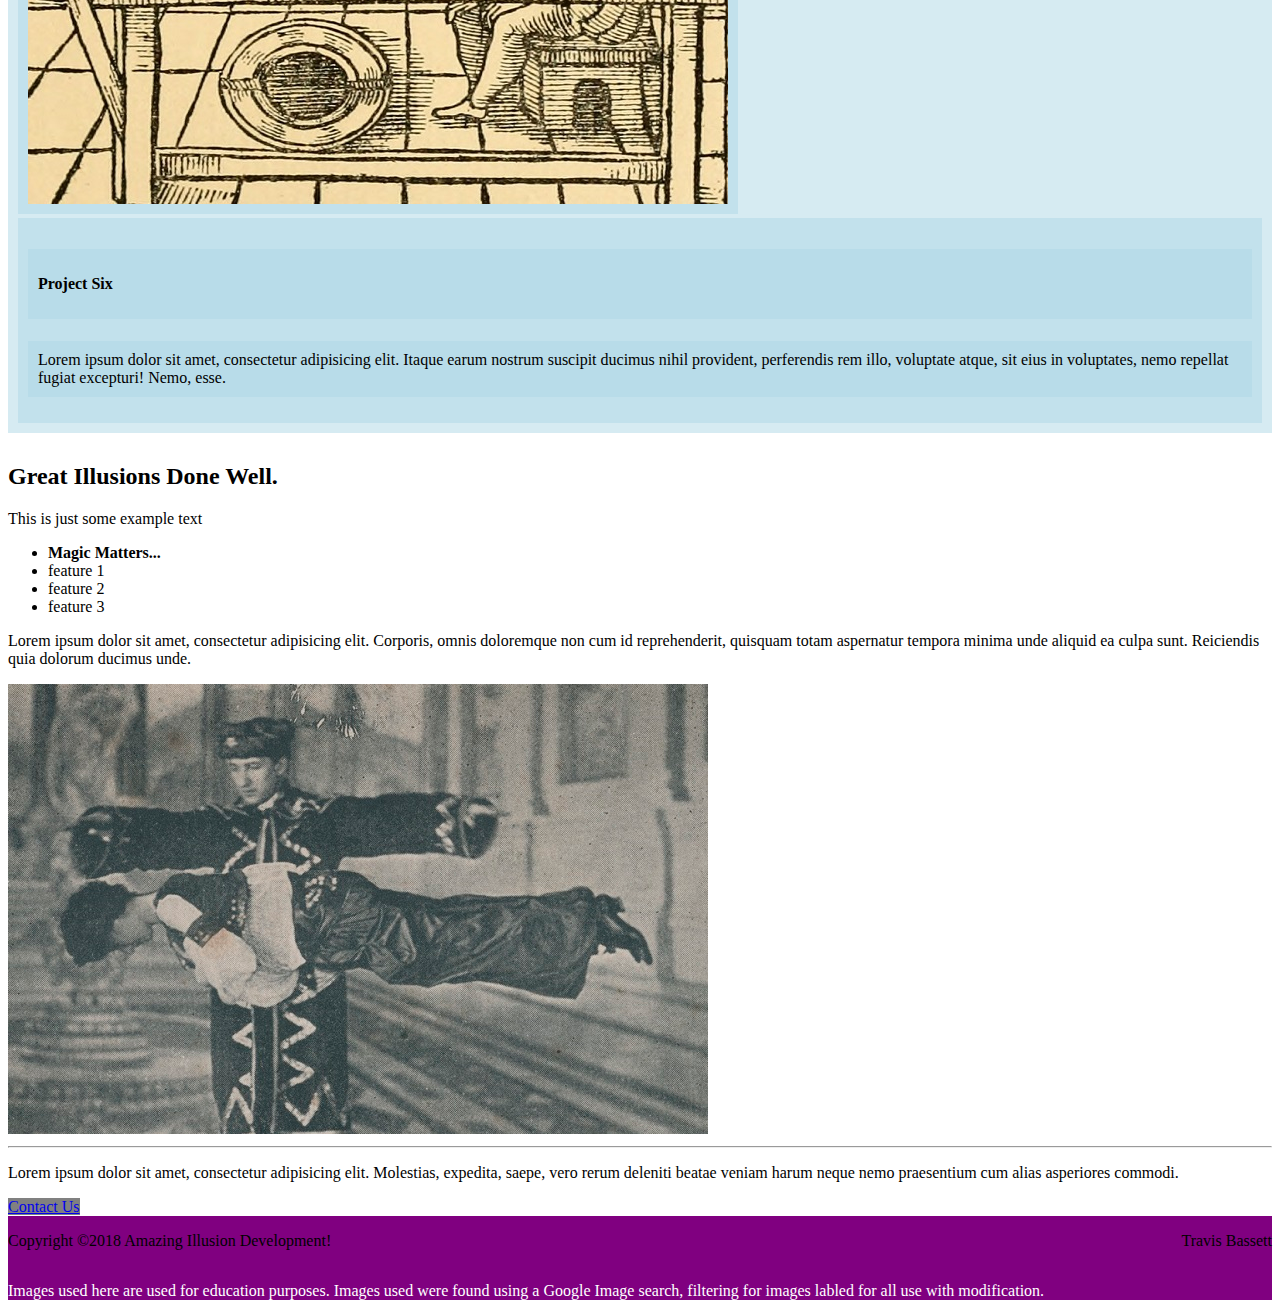
==== commit 0da45554: "new font for company name in nav bar" ====
--- a/index.html
+++ b/index.html
@@ -22,6 +22,7 @@
   <!-- Custom styles for this template -->
   <link href="css/modern-business.css" rel="stylesheet">
   <link href="css/style.css" rel="stylesheet">
+  <link href="https://fonts.googleapis.com/css?family=Ewert" rel="stylesheet">
 </head>
 
 <body>
--- a/css/style.css
+++ b/css/style.css
@@ -1,6 +1,6 @@
 /* Site Styles Go Here */
 
-/* flex box magic */
+/* flex box magic, don't touch! */
 
 .footer-flex{
     display:flex;
@@ -13,19 +13,21 @@
     
 }
 
-/*setting background color of <body>*/
-
-body{
-    background-color: rgba(178,153,204, .3);
+/*using !important to set background color on .bg-dark, as seen on http://anthonygraf.com/wats3010-intro-to-bootstrap-4/ */
+.bg-dark{
+    background-color: purple!important;
 }
 
 /* styles applied to first letter of navbar brand */
 
 .navbar .navbar-brand::first-letter{
-    font-weight: 900;
     border-style: dotted;
-    padding: 3px;
-    margin: 3px;
+    padding: 2px;
+    margin: 2px;
+}
+
+.navbar .navbar-brand{
+    font-family: 'Ewert', cursive;
 }
 
 /*setting background colors for small page elements*/
@@ -39,24 +41,36 @@
     padding: 10px;
 }
 
+/*the button on index.html and contact.html dispay diffrently when hovered over, probably because contact button is Javascript?*/
 [class^="btn"] {
     background-color:gray;
 }
 
-/* link styling */
+h1{
+    padding-top: 20px;
+}
 
-/* I'm not sure about using this
-:any-link{
+/*correct coloring added text in footer outside of flex-box*/
+
+.colorize{
     color: white;
 }
 
-:any-link:hover{
-    color: purple;
-}
-*/
+/*animated background color, base code originally from https://codepen.io/metagrapher/pen/tgcLl*/
 
-/*coloring added text in footer, outside of flex-box*/
+    body {
+      animation: colorchange 5s; /* animation-name followed by duration in seconds*/
+      -webkit-animation: colorchange 5s; /* Chrome and Safari */
+    }
 
-.colorize{
-    color: white;
-}+    @keyframes colorchange
+    {
+      0%   {background: black;}
+      100%   {background: rgba(178,153,204, .5);}
+    }
+
+    @-webkit-keyframes colorchange /* Safari and Chrome - necessary duplicate */
+    {
+      0%   {background: black;}
+      100%   {background: rgba(178,153,204, .5);}
+    }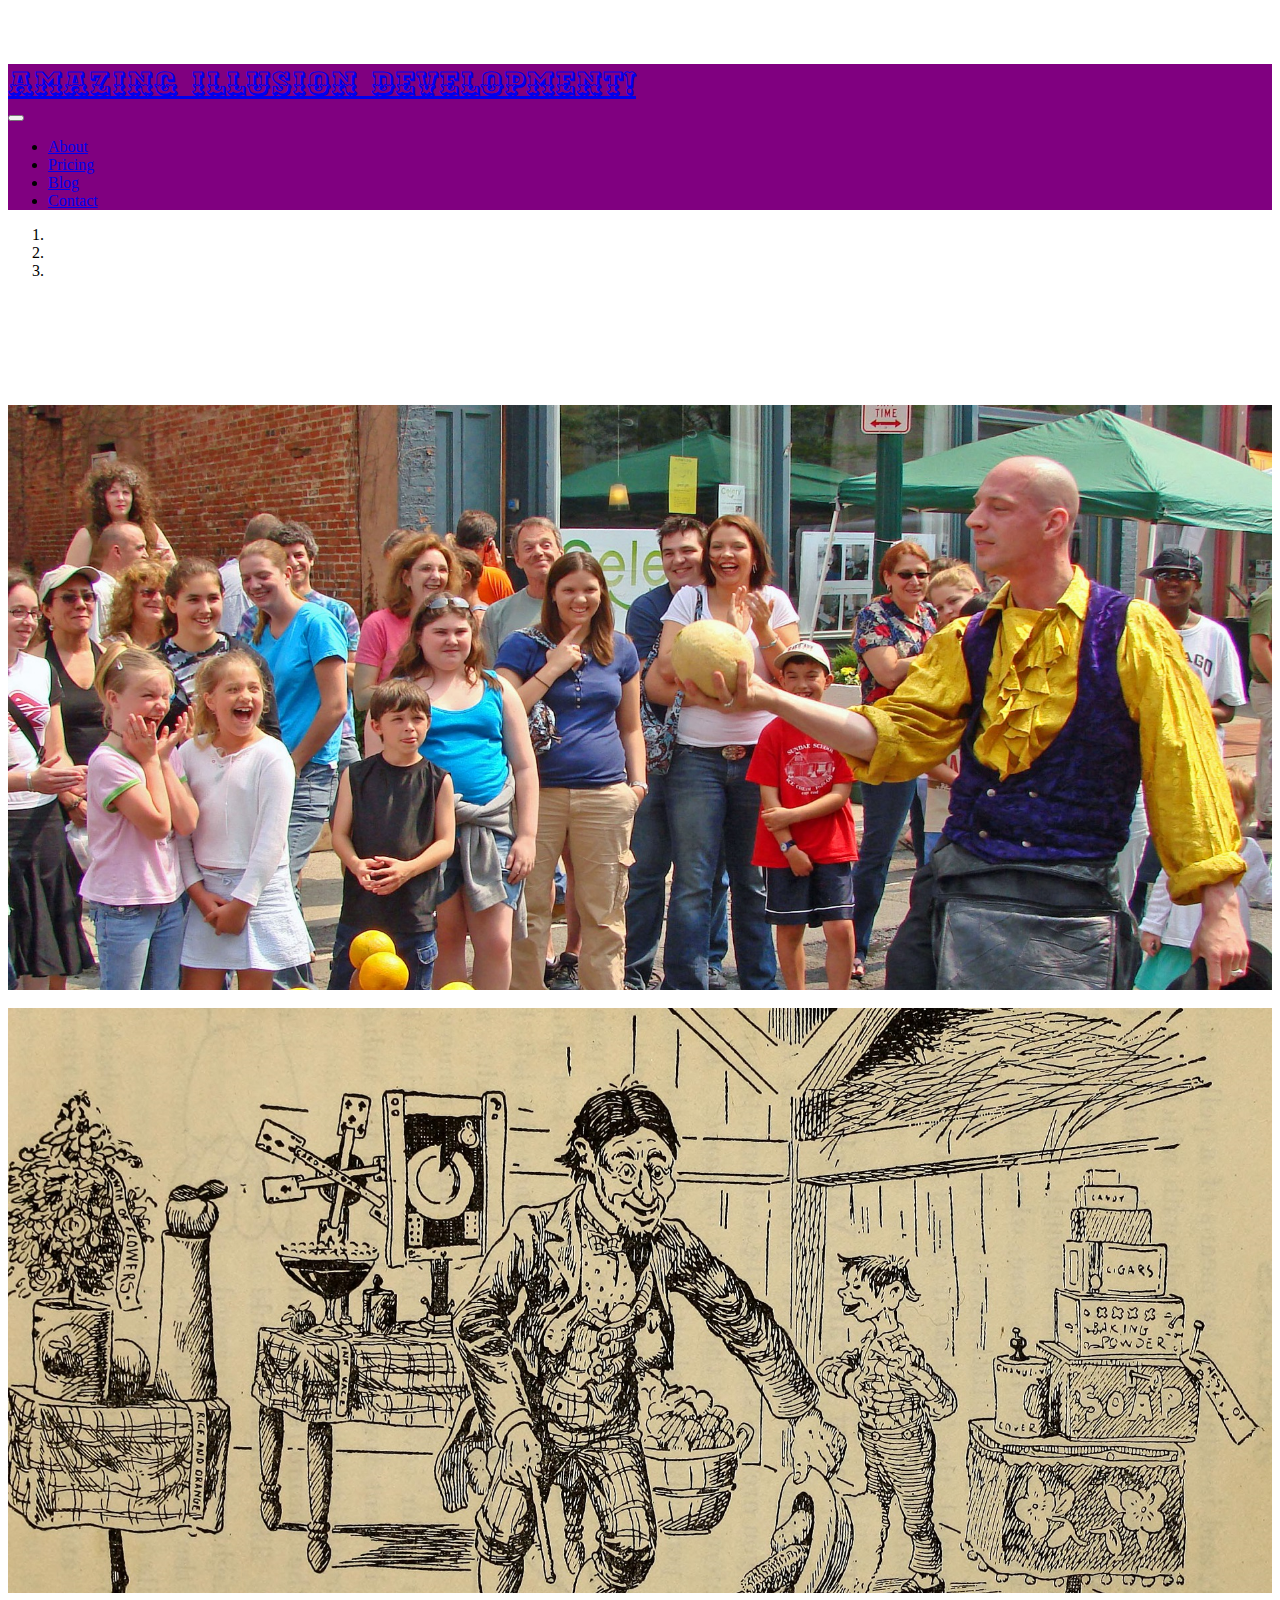
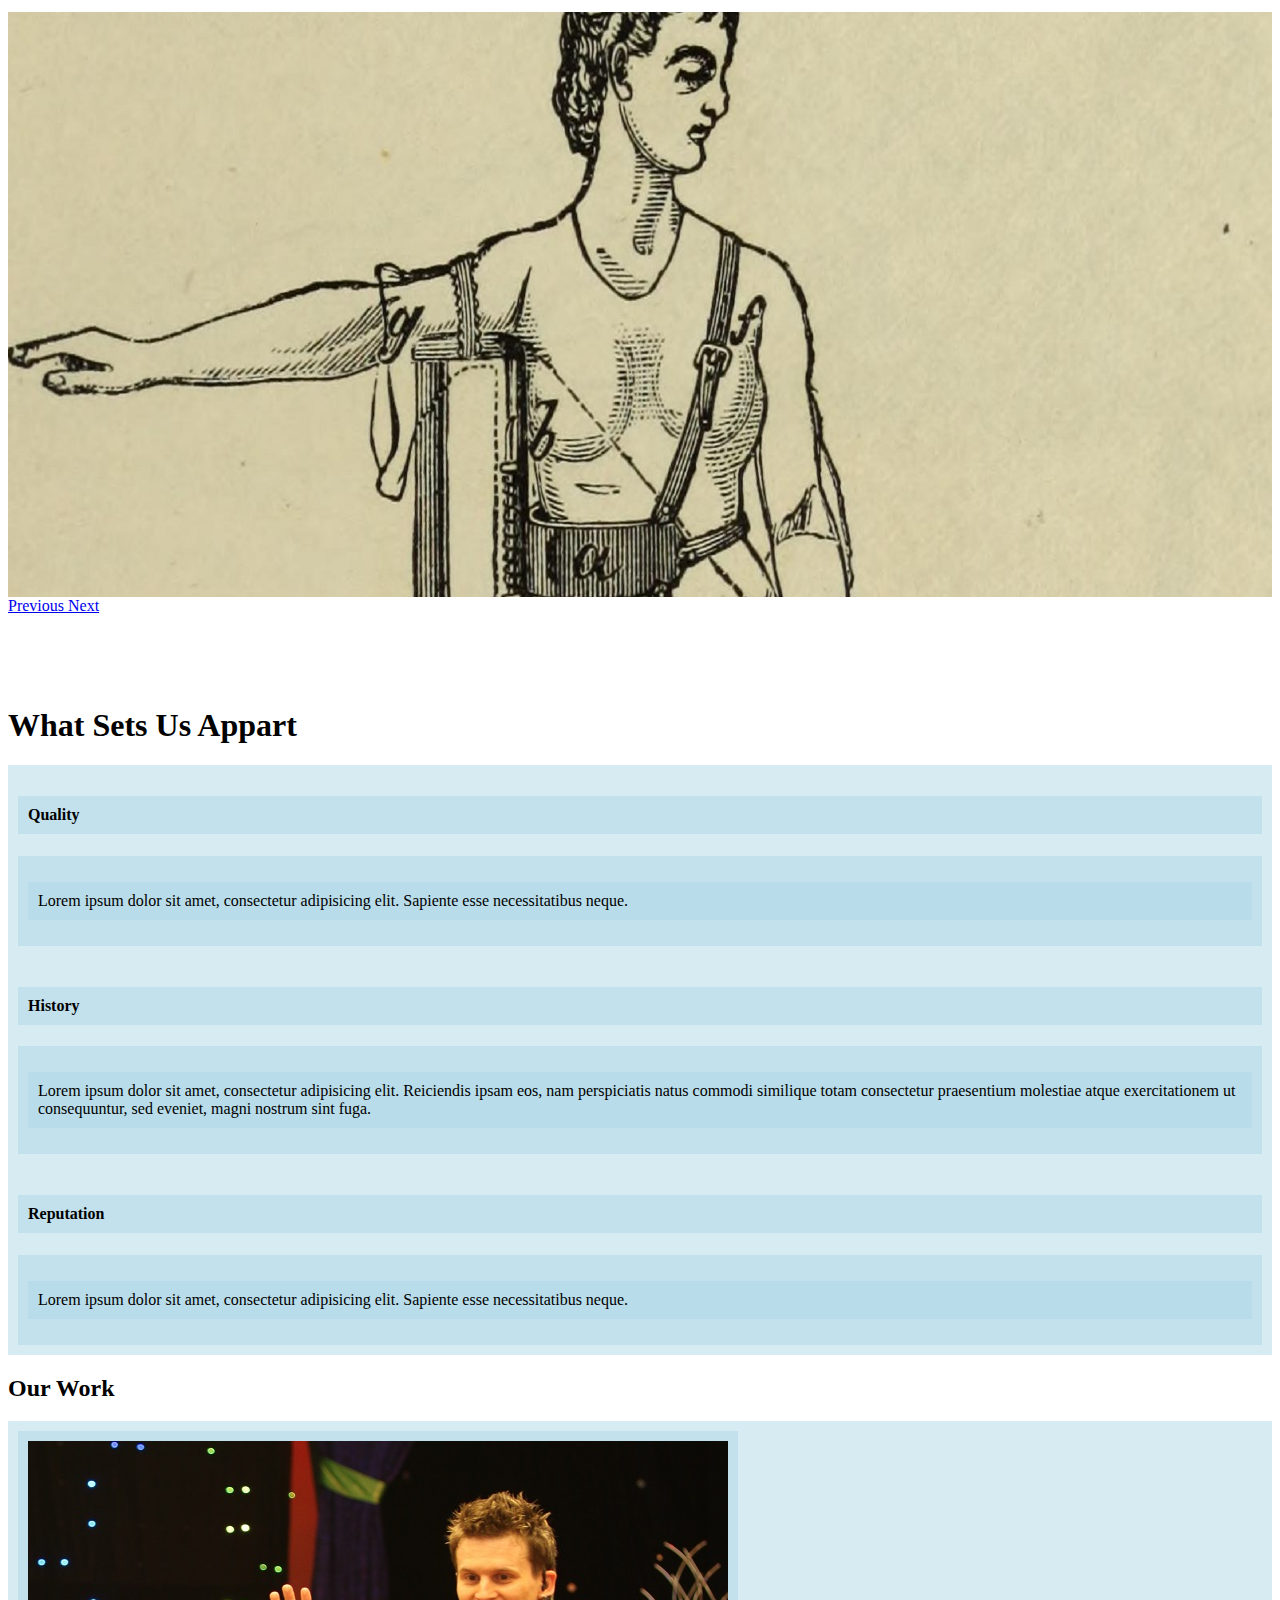
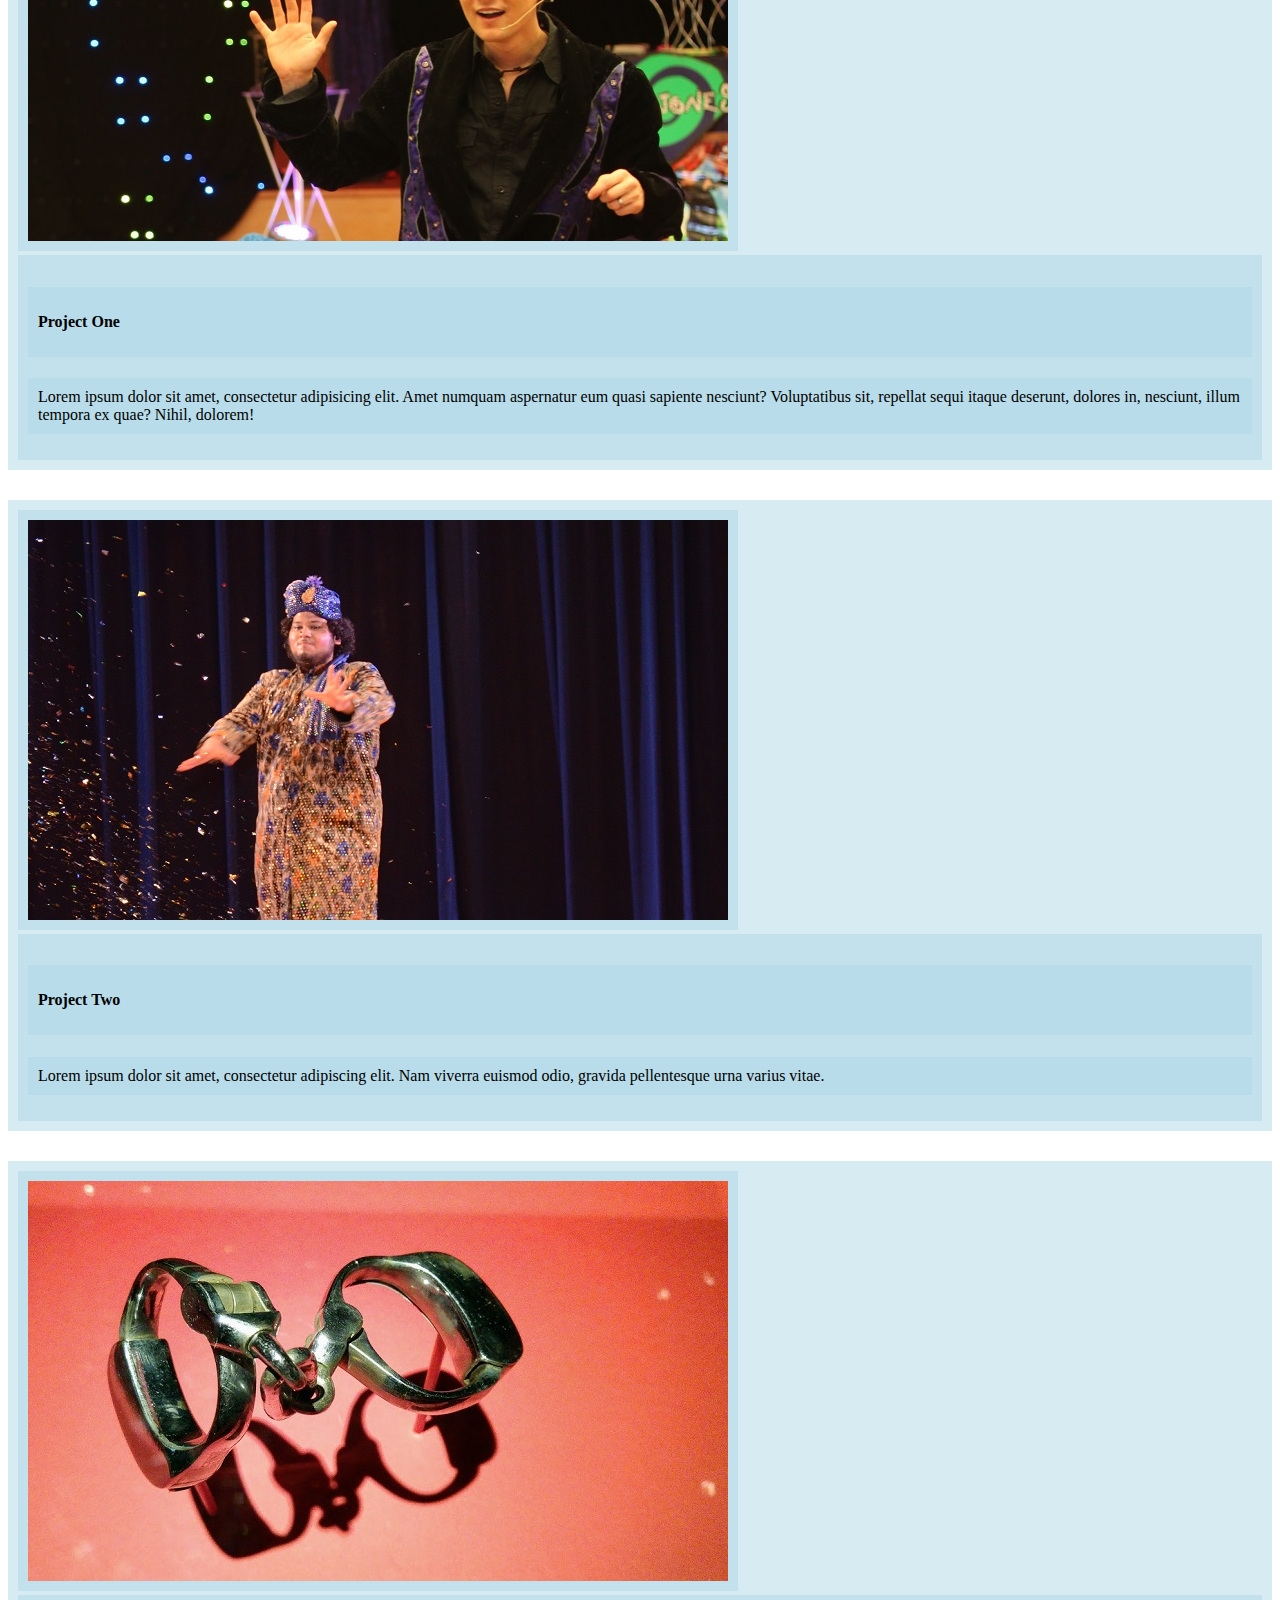
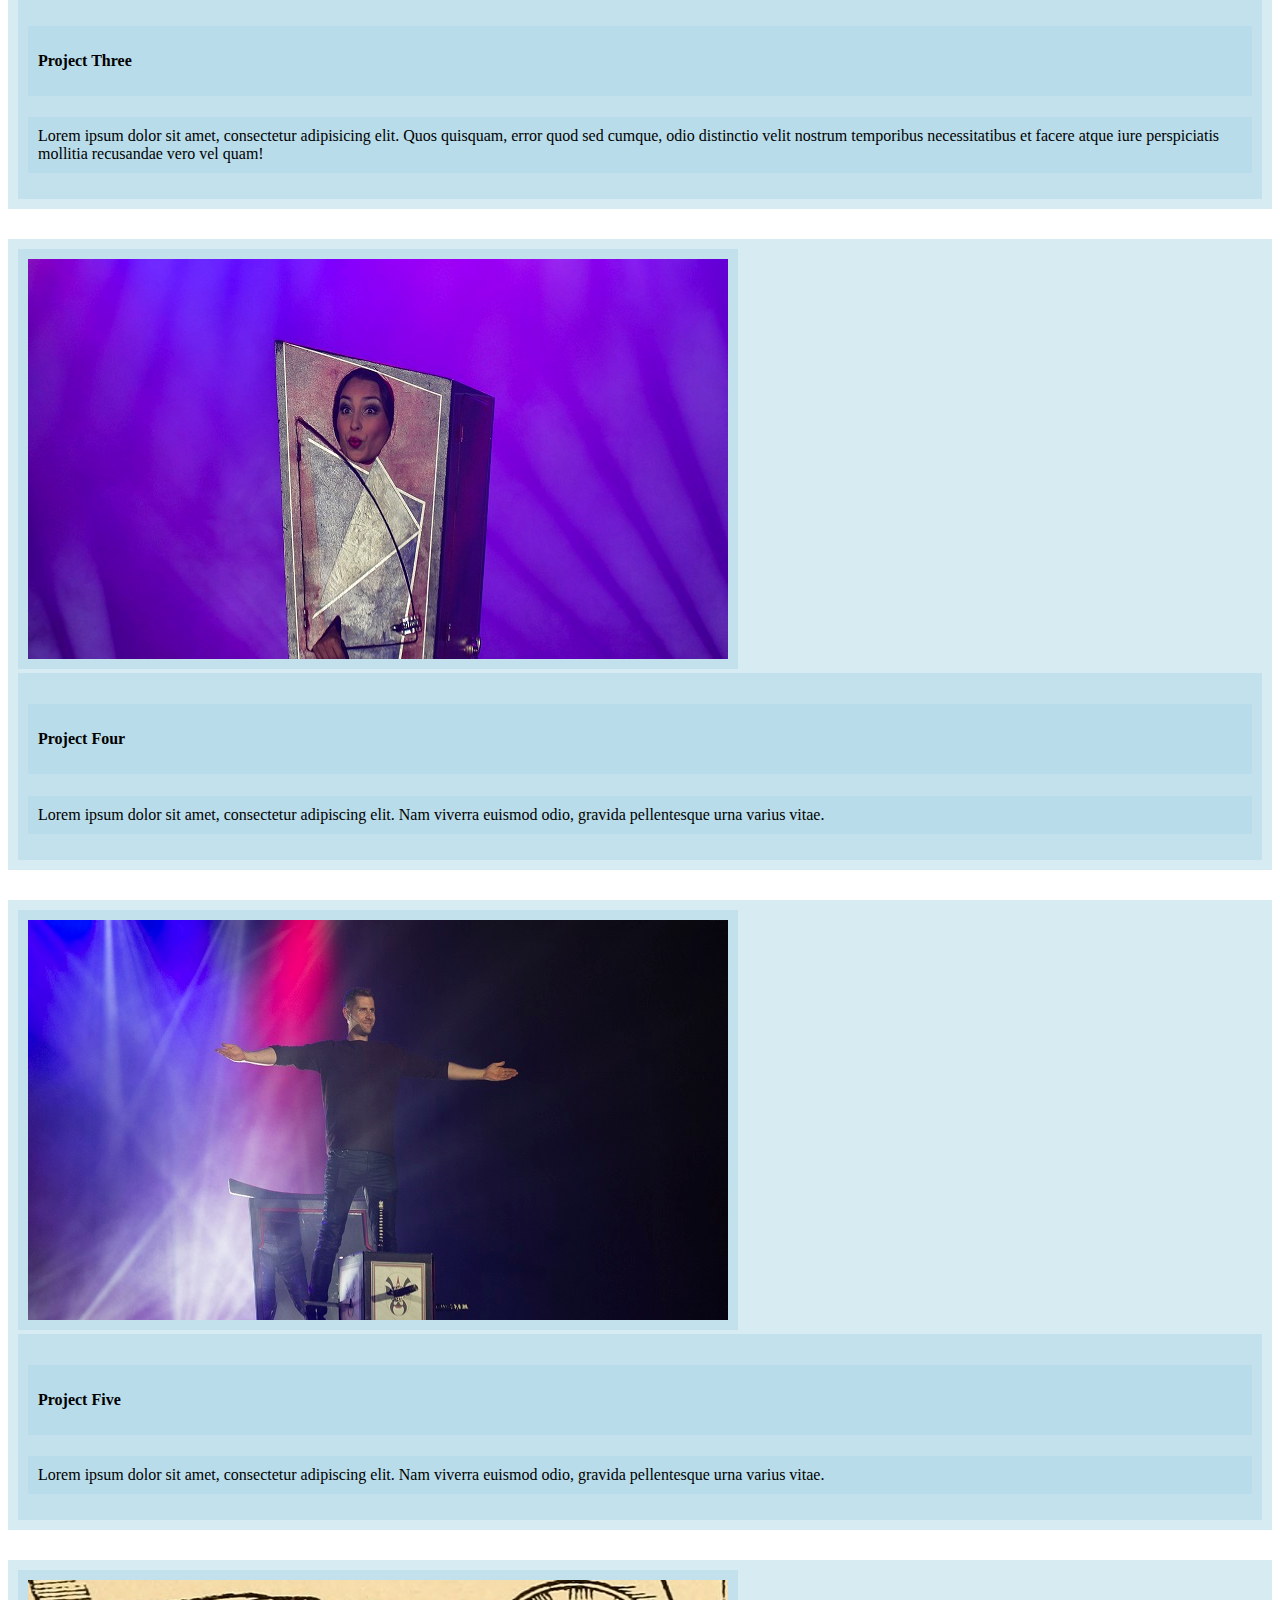
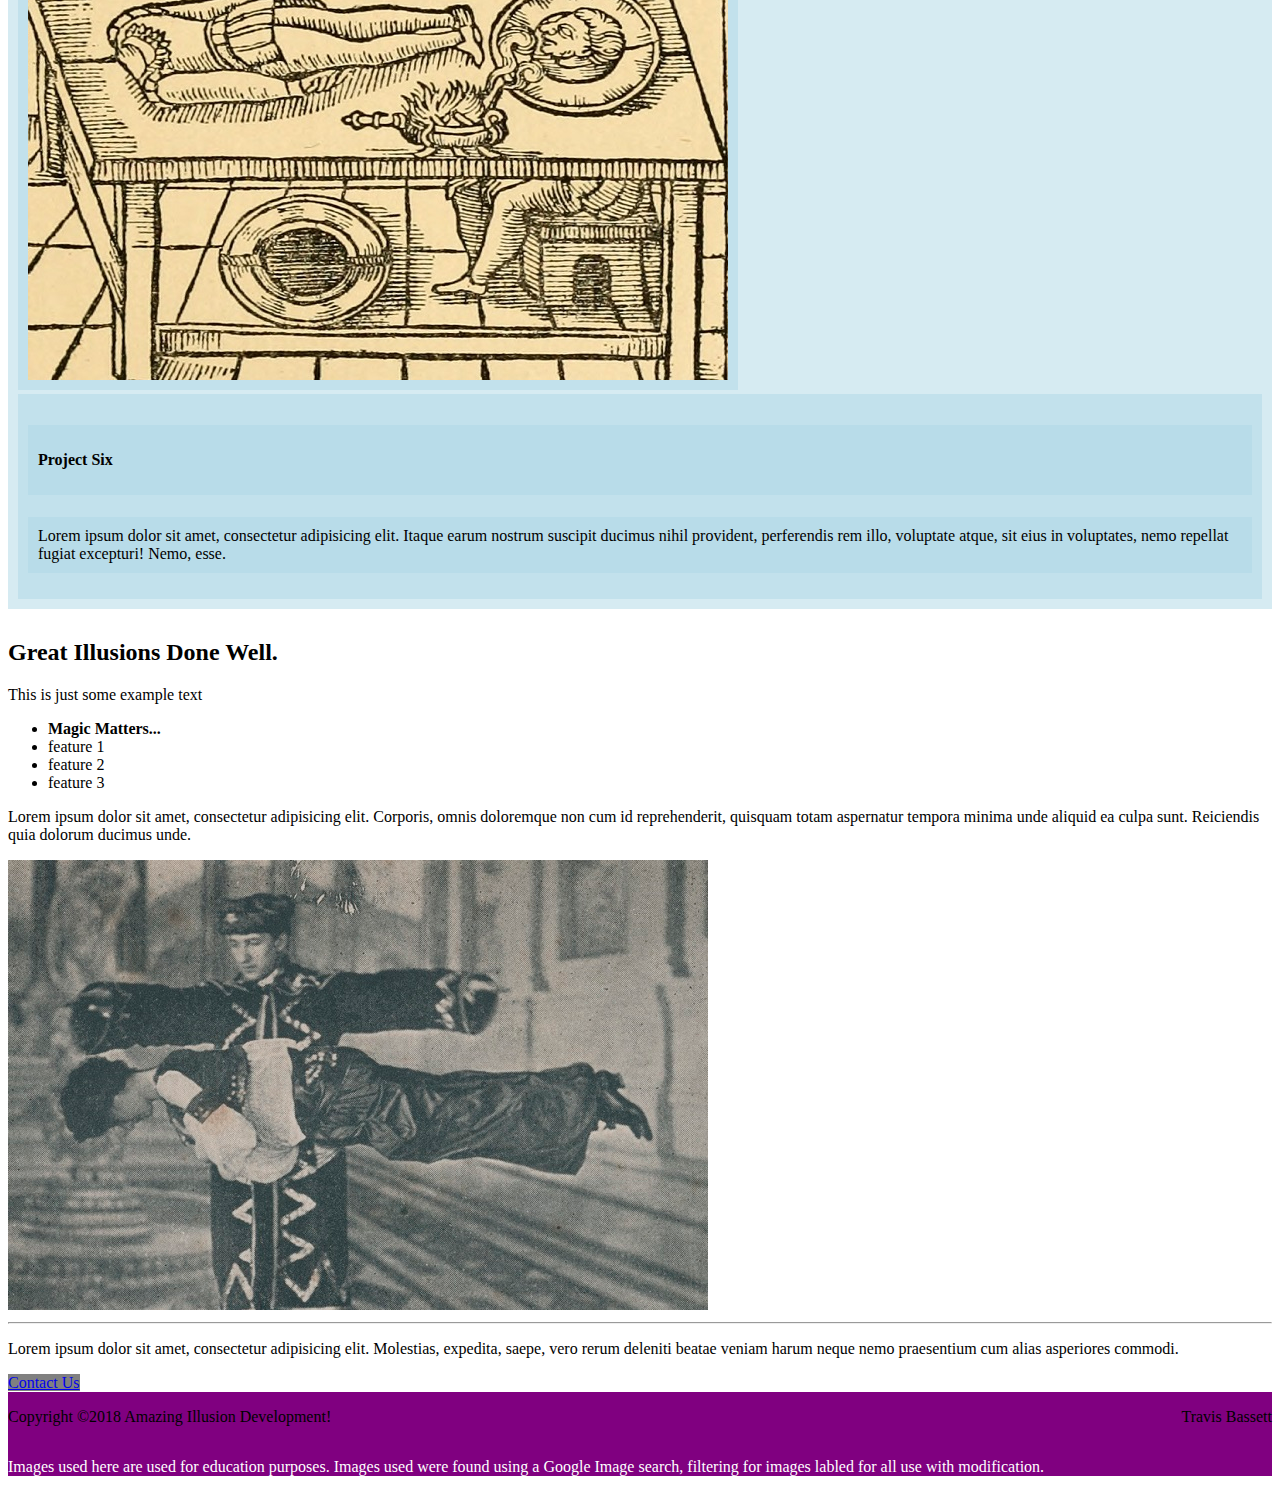
==== commit 7f95951f: "favicon added to all pages" ====
--- a/index.html
+++ b/index.html
@@ -13,7 +13,7 @@
 
   <title>Amazing Illusion Development!</title>
 
-<link rel="shortcut icon" href="favicon.ico" type="image/x-icon">
+    <link rel="shortcut icon" href="favicon.ico" type="image/x-icon">
 <link rel="icon" href="favicon.ico" type="image/x-icon">
 
   <!-- Bootstrap core CSS -->
--- a/css/style.css
+++ b/css/style.css
@@ -1,7 +1,6 @@
-/* Site Styles Go Here */
+/* Site Styles*/
 
 /* flex box magic, don't touch! */
-
 .footer-flex{
     display:flex;
     flex-direction:row;
@@ -10,7 +9,6 @@
 
 .footer-item-flex{
     flex: 0 1 auto;
-    
 }
 
 /*using !important to set background color on .bg-dark, as seen on http://anthonygraf.com/wats3010-intro-to-bootstrap-4/ */
@@ -18,20 +16,73 @@
     background-color: purple!important;
 }
 
-/* styles applied to first letter of navbar brand */
-
-.navbar .navbar-brand::first-letter{
-    border-style: dotted;
-    padding: 2px;
-    margin: 2px;
+/*adjusts location of carousel section so the nav-bar doesn't overlap on different screen sizes, unfortunately creates a white space above the carousel item on some smaller screen sized unless corrected for. This is the default size, smaller paddings are incorporated into media-queries bellow*/
+.carousel-inner{
+    padding-top: 90px;
 }
 
+/*START section that uses media-queries to format brand element in nav-bar and padding between nav-bar and carousel, see above rule*/
+/* sets default size of font for navbar brand text*/
+/* style applied to first letter of navbar brand */
+.navbar .navbar-brand::first-letter{
+    font-size: 2.5em;
+}
+
+/*font and default size applied to rest of .navbar-brand letters*/
 .navbar .navbar-brand{
     font-family: 'Ewert', cursive;
+    font-size: 2em;
 }
 
+/*sets carousel padding for screen widths less than 1200px*/
+@media screen and (max-width: 1200px) {
+    
+    /*padding for carousel bellow nav-bar*/
+    .carousel-inner{
+    padding-top: 70px;
+    }  
+}
+
+/* On screens that are 992px or less, sets size of font for navbar brand text*/
+@media screen and (max-width: 992px) {
+
+    /* style applied to first letter of navbar brand */
+    .navbar .navbar-brand::first-letter{
+        font-size: 2em;
+    }
+    /*font applied to .navbar-brand*/
+    .navbar .navbar-brand{
+        /*font-family: 'Ewert', cursive;*/
+        font-size: 1.5em;
+    }
+    
+    /*padding for carousel bellow nav-bar*/
+    .carousel-inner{
+    padding-top: 40px;
+    }  
+}
+
+/* On screens that are 600px or less, sets size of font for navbar brand text*/
+@media screen and (max-width: 600px) {
+
+    /* style applied to first letter of navbar brand */
+    .navbar .navbar-brand::first-letter{
+    font-size: 1.6em;
+}
+    /*font applied to .navbar-brand*/
+    .navbar .navbar-brand{
+        /*font-family: 'Ewert', cursive;*/
+        font-size: 1.2em;
+    }
+    
+    /*padding for carousel bellow nav-bar*/
+    .carousel-inner{
+    padding-top: 15px;
+    }
+}
+/*END section that uses media-queries to format brand element in nav-bar*/
+
 /*setting background colors for small page elements*/
-
 .breadcrumb{
     background-color:rgba(173,216,230, .5);
 }
@@ -47,7 +98,7 @@
 }
 
 h1{
-    padding-top: 20px;
+    padding-top: 70px;
 }
 
 /*correct coloring added text in footer outside of flex-box*/
@@ -57,7 +108,6 @@
 }
 
 /*animated background color, base code originally from https://codepen.io/metagrapher/pen/tgcLl*/
-
     body {
       animation: colorchange 5s; /* animation-name followed by duration in seconds*/
       -webkit-animation: colorchange 5s; /* Chrome and Safari */
